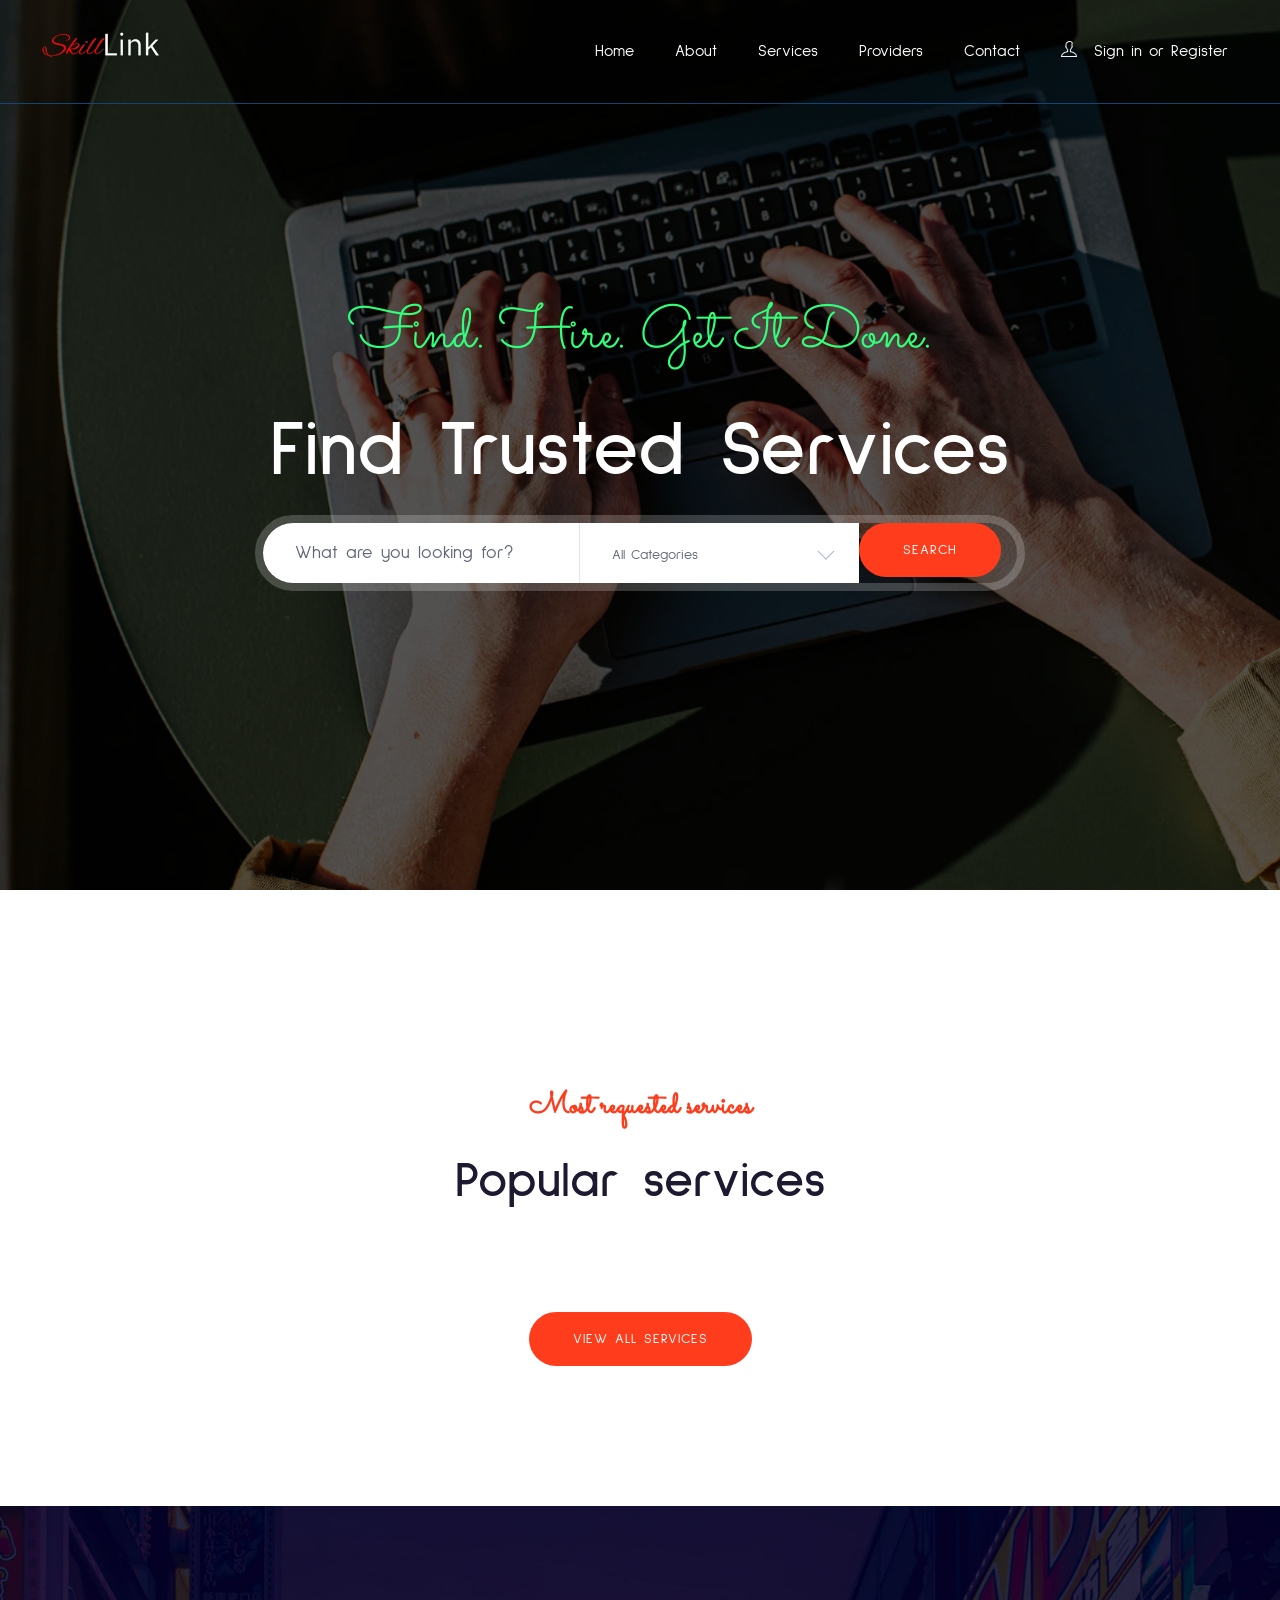
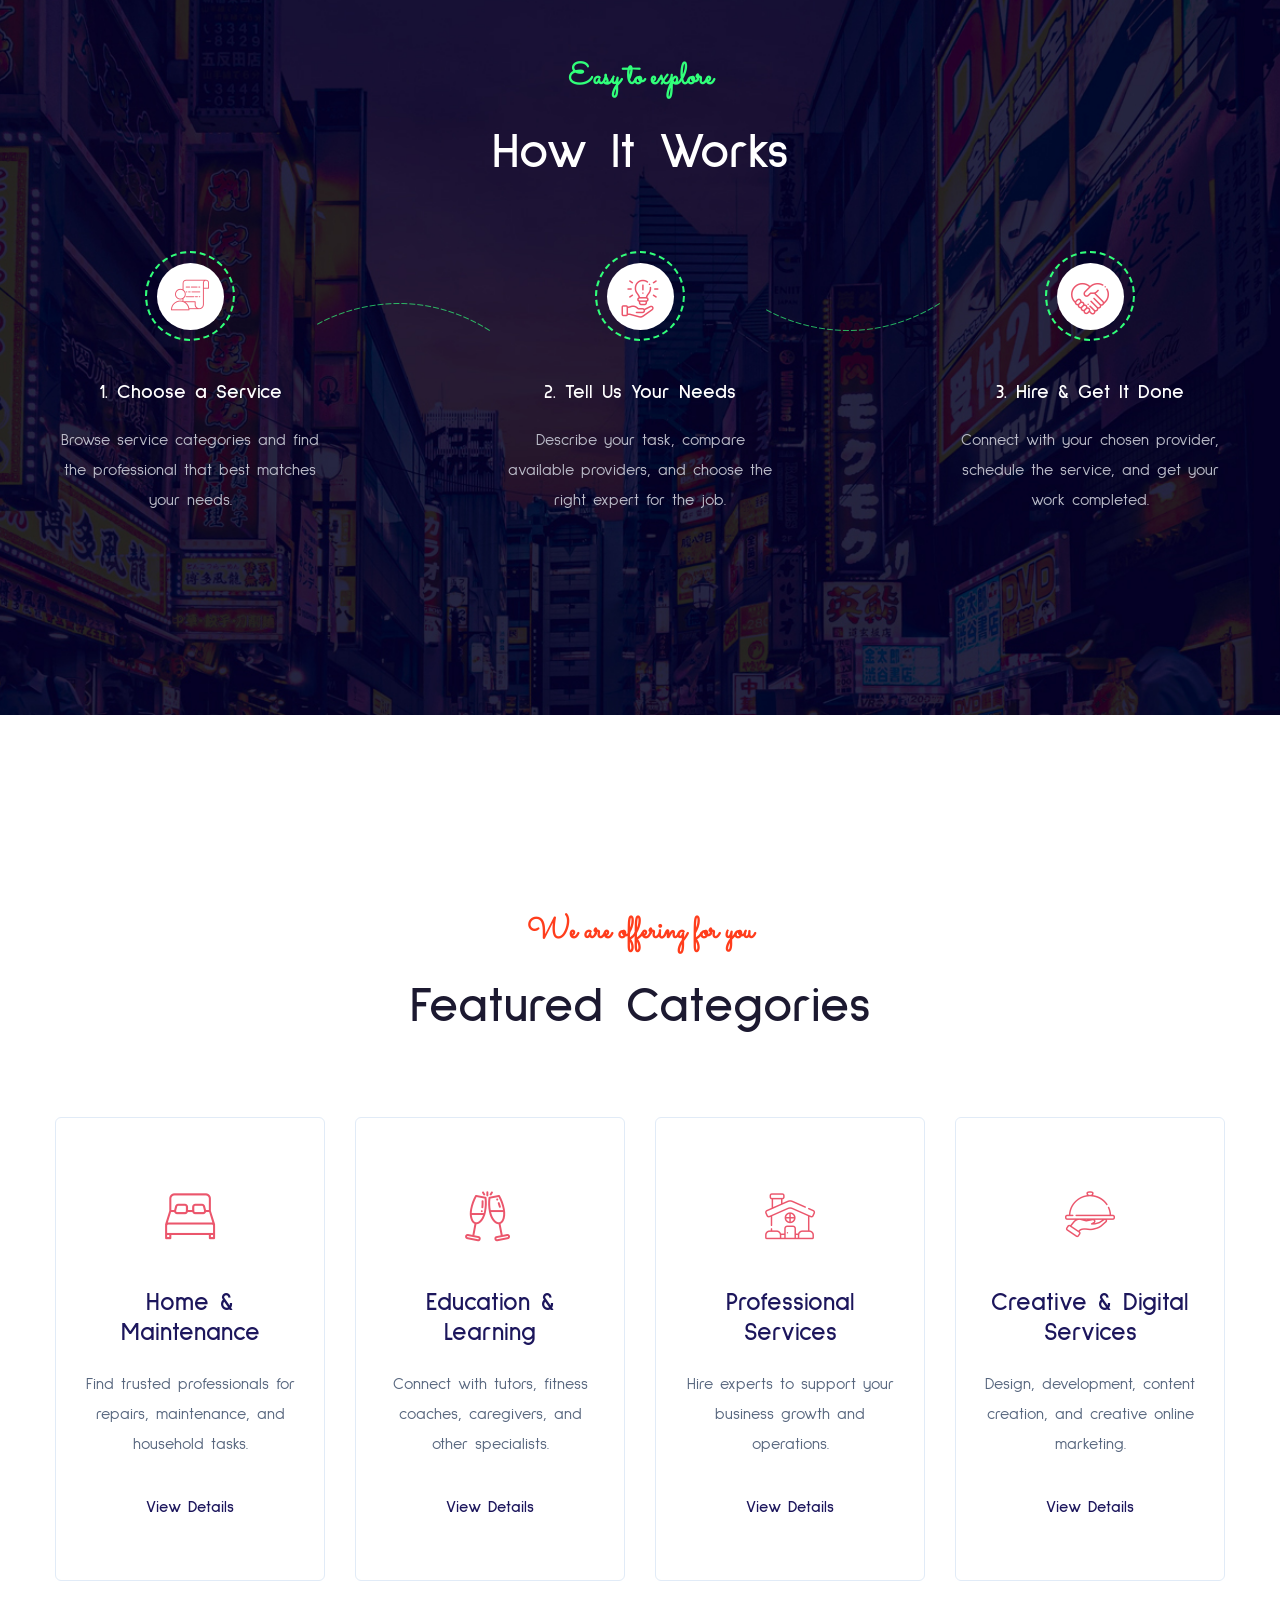
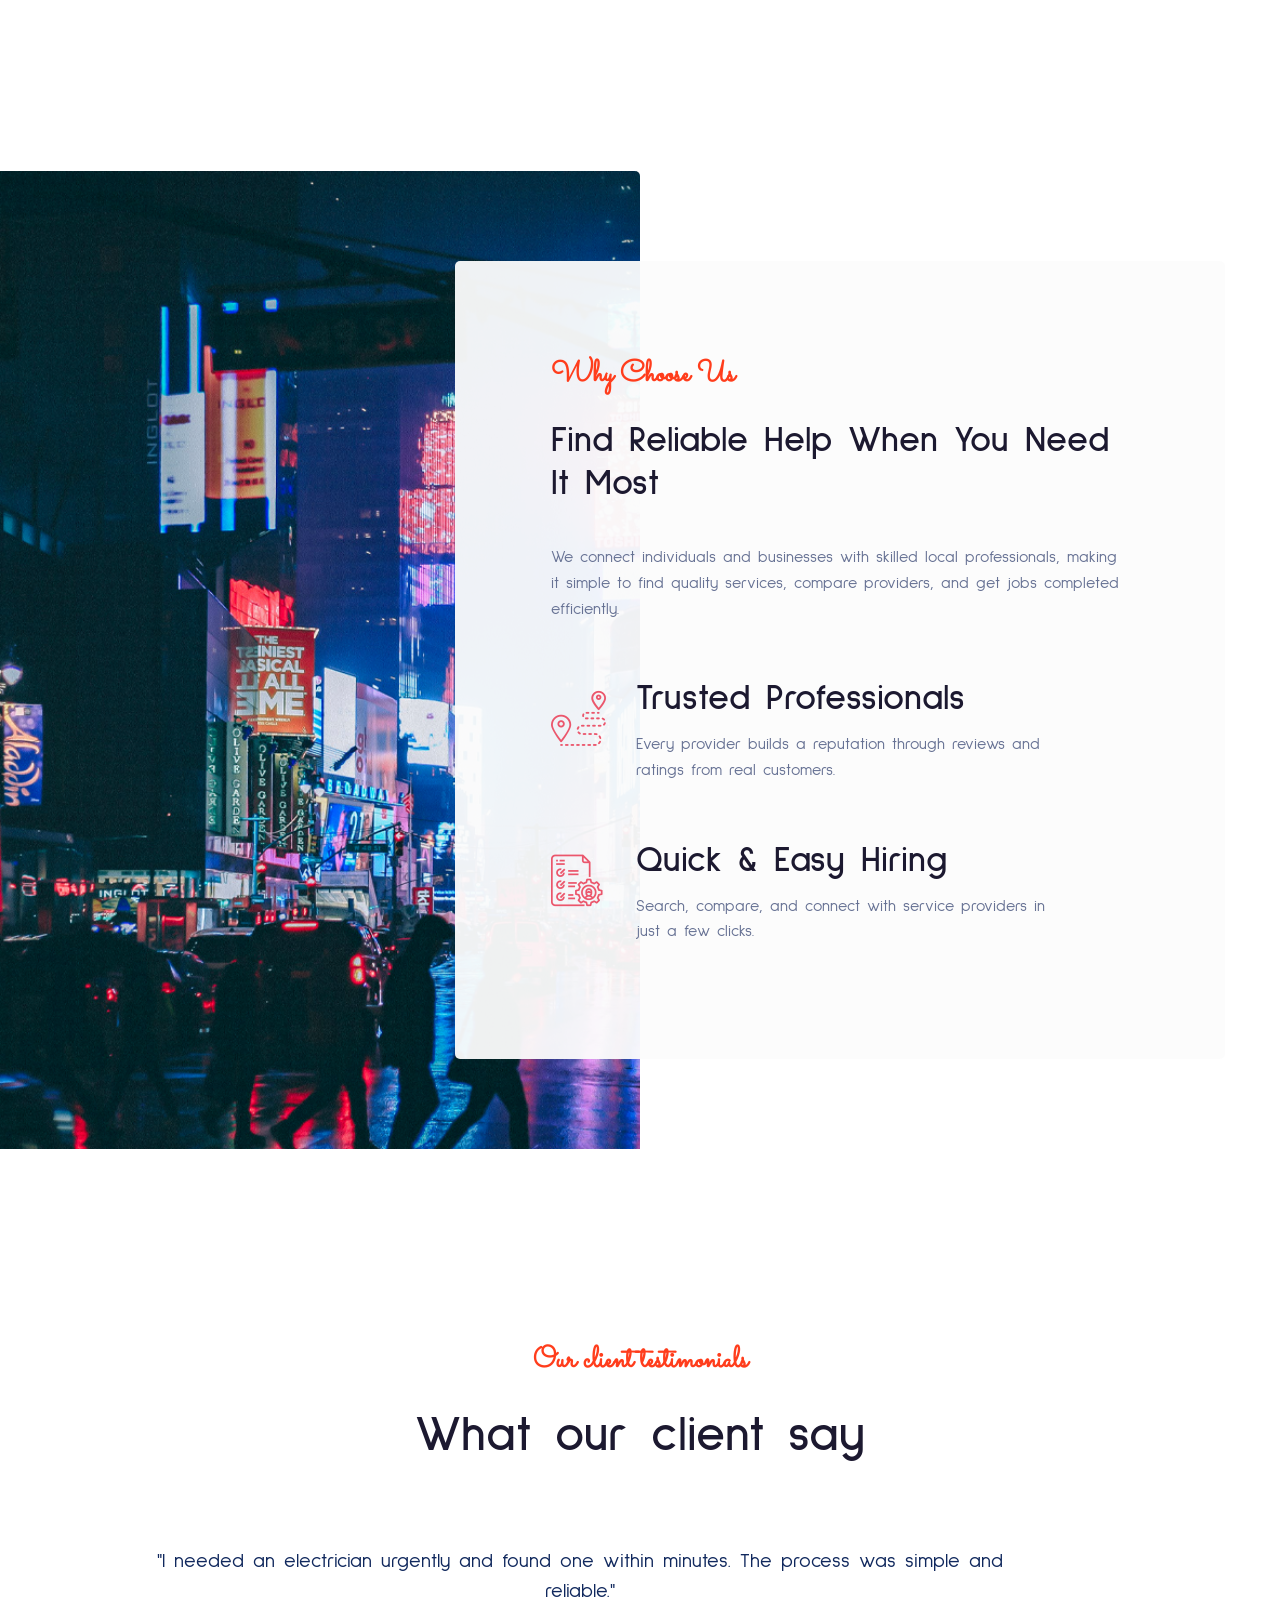
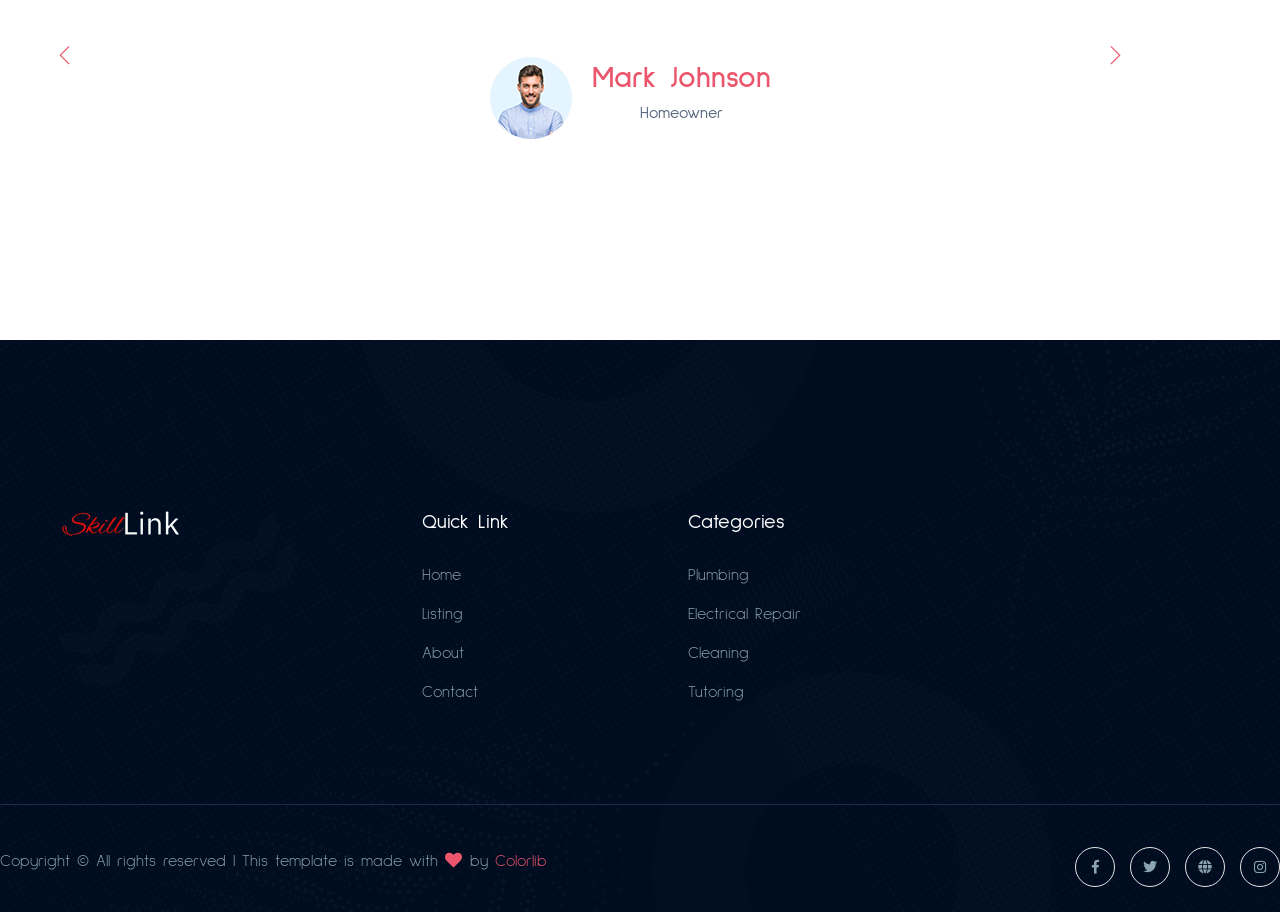
==== frontend/index.html @ f880008b "initial commit of skill link" ====
<!doctype html>
<html class="no-js" lang="zxx">

<head>
    <meta charset="utf-8">
    <meta http-equiv="x-ua-compatible" content="ie=edge">
    <title>Skill Link </title>
    <meta name="description" content="">
    <meta name="viewport" content="width=device-width, initial-scale=1">
    <link rel="manifest" href="site.webmanifest">
    <link rel="shortcut icon" type="image/x-icon" href="assets/img/favicon.ico">

    <!-- CSS here -->
    <link rel="stylesheet" href="assets/css/bootstrap.min.css">
    <link rel="stylesheet" href="assets/css/owl.carousel.min.css">
    <link rel="stylesheet" href="assets/css/slicknav.css">
    <link rel="stylesheet" href="assets/css/flaticon.css">
    <link rel="stylesheet" href="assets/css/animate.min.css">
    <link rel="stylesheet" href="assets/css/magnific-popup.css">
    <link rel="stylesheet" href="assets/css/fontawesome-all.min.css">
    <link rel="stylesheet" href="assets/css/themify-icons.css">
    <link rel="stylesheet" href="assets/css/slick.css">
    <link rel="stylesheet" href="assets/css/nice-select.css">
    <link rel="stylesheet" href="assets/css/style.css">
</head>

<body>
    <!-- Preloader Start -->
    <div id="preloader-active">
        <div class="preloader d-flex align-items-center justify-content-center">
            <div class="preloader-inner position-relative">
                <div class="preloader-circle"></div>
                <div class="preloader-img pere-text">
                    <img src="assets/img/logo/loder.jpg" alt="">
                </div>
            </div>
        </div>
    </div>
    <!-- Preloader Start -->
    <div id="header"></div>
    <main>

        <!-- Hero Area Start-->
        <div class="slider-area hero-overly">
            <div class="single-slider hero-overly  slider-height d-flex align-items-center">
                <div class="container">
                    <div class="row justify-content-center">
                        <div class="col-xl-8 col-lg-9">
                            <!-- Hero Caption -->
                            <div class="hero__caption">
                                <span>Find. Hire. Get It Done.</span>
                                <h1>Find Trusted Services</h1>
                            </div>
                            <!--Hero form -->
                            <form action="listing.html" method="get" class="search-box" id="homepage-search-form">
                                <div class="input-form">
                                    <input type="text" name="query" placeholder="What are you looking for?">
                                </div>
                                <div class="select-form">
                                    <div class="select-itms">
                                        <select name="type" id="homepage-category">
                                            <option value="all">All Categories</option>
                                            <option value="home">Home & Maintenance</option>
                                            <option value="education">Education & Learning</option>
                                            <option value="professional">Professional Services</option>
                                            <option value="creative">Creative & Digital Services</option>
                                        </select>
                                    </div>
                                </div>
                                <div class="search-form">
                                    <button type="submit" class="btn">Search</button>
                                </div>
                            </form>
                        </div>
                    </div>
                </div>

            </div>
        </div>
        <!--Hero Area End-->
        <!-- Popular Locations Start -->
        <div class="popular-location section-padding30">
            <div class="container">
                <div class="row">
                    <div class="col-lg-12">
                        <!-- Section Tittle -->
                        <div class="section-tittle text-center mb-80">
                            <span>Most requested services</span>
                            <h2>Popular services</h2>
                        </div>
                    </div>
                </div>
                <div class="row" id="popular-services-container">
                    <!-- Top services will be dynamically inserted here -->
                </div>
                <!-- More Btn -->
                <div class="row justify-content-center">
                    <div class="room-btn pt-20">
                        <a href="catagori.html?type=None" class="btn view-btn1">View All Services</a>
                    </div>
                </div>
            </div>
        </div>
        <!-- Popular Locations End -->
        <!-- Services Area Start -->
        <div class="services-area pt-150 pb-150 section-bg" data-background="assets/img/gallery/section_bg02.jpg">
            <div class="container">
                <div class="row">
                    <div class="col-lg-12">
                        <!-- Section Tittle -->
                        <div class="section-tittle section-tittle2 text-center mb-80">
                            <span>Easy to explore</span>
                            <h2>How It Works</h2>
                        </div>
                    </div>
                </div>
                <div class="row justify-content-between">
                    <div class="col-lg-3 col-md-6">
                        <div class="single-services text-center mb-50">
                            <div class="services-icon">
                                <span class="flaticon-list"></span>
                            </div>
                            <div class="services-cap">
                                <h5><a href="#">1. Choose a Service</a></h5>
                                <p>Browse service categories and find the professional that best matches your needs.</p>
                            </div>
                            <!-- Shpape -->
                            <img class="shape1 d-none d-lg-block" src="assets/img/icon/serices1.png" alt="">
                        </div>
                    </div>
                    <div class="col-lg-3 col-md-6">
                        <div class="single-services text-center mb-50">
                            <div class="services-icon">
                                <span class="flaticon-problem"></span>
                            </div>
                            <div class="services-cap">
                                <h5><a href="#">2. Tell Us Your Needs</a></h5>
                                <p>Describe your task, compare available providers, and choose the right expert for the
                                    job.</p>
                            </div>
                            <img class="shape2 d-none d-lg-block" src="assets/img/icon/serices2.png" alt="">
                        </div>
                    </div>
                    <div class="col-lg-3 col-md-6">
                        <div class="single-services text-center mb-50">
                            <div class="services-icon">
                                <span class="flaticon-respect"></span>
                            </div>
                            <div class="services-cap">
                                <h5><a href="#">3. Hire & Get It Done</a></h5>
                                <p>Connect with your chosen provider, schedule the service, and get your work completed.
                                </p>
                            </div>
                        </div>
                    </div>
                </div>
            </div>
        </div>
        <!-- Services Area End -->
        <!-- Categories Area Start -->
        <div class="categories-area section-padding30">
            <div class="container">
                <div class="row">
                    <div class="col-lg-12">
                        <!-- Section Tittle -->
                        <div class="section-tittle text-center mb-80">
                            <span>We are offering for you</span>
                            <h2>Featured Categories</h2>
                        </div>
                    </div>
                </div>
                <div class="row">
                    <div class="col-lg-3 col-md-6 col-sm-6">
                        <div class="single-cat text-center mb-50">
                            <div class="cat-icon">
                                <span class="flaticon-bed"></span>
                            </div>
                            <div class="cat-cap">
                                <h5><a href="catagori.html?type=home">Home & Maintenance</a></h5>
                                <p>Find trusted professionals for repairs, maintenance, and household tasks.</p>
                                <a href="catagori.html?type=home">View Details</a>
                            </div>
                        </div>
                    </div>
                    <div class="col-lg-3 col-md-6 col-sm-6">
                        <div class="single-cat text-center mb-50">
                            <div class="cat-icon">
                                <span class="flaticon-drink"></span>
                            </div>
                            <div class="cat-cap">
                                <h5><a href="catagori.html?type=education">Education & Learning</a></h5>
                                <p>Connect with tutors, fitness coaches, caregivers, and other specialists.</p>
                                <a href="catagori.html?type=education">View Details</a>
                            </div>
                        </div>
                    </div>
                    <div class="col-lg-3 col-md-6 col-sm-6">
                        <div class="single-cat text-center mb-50">
                            <div class="cat-icon">
                                <span class="flaticon-home"></span>
                            </div>
                            <div class="cat-cap">
                                <h5><a href="catagori.html?type=professional">Professional Services</a></h5>
                                <p>Hire experts to support your business growth and operations.</p>
                                <a href="catagori.html?type=professional">View Details</a>
                            </div>
                        </div>
                    </div>
                    <div class="col-lg-3 col-md-6 col-sm-6">
                        <div class="single-cat text-center mb-50">
                            <div class="cat-icon">
                                <span class="flaticon-food"></span>
                            </div>
                            <div class="cat-cap">
                                <h5><a href="catagori.html?type=creative">Creative & Digital Services</a></h5>
                                <p>Design, development, content creation, and creative online marketing. </p>
                                <a href="catagori.html?type=creative">View Details</a>
                            </div>
                        </div>
                    </div>
                </div>
            </div>
        </div>
        <!-- Categories Area End -->
        <!-- peoples-visit Start -->
        <div class="peoples-visit dining-padding-top">
            <!-- Single Left img -->
            <div class="single-visit left-img">
                <div class="container">
                    <div class="row justify-content-end">
                        <div class="col-lg-8">
                            <div class="visit-caption">
                                <span>Why Choose Us</span>
                                <h3>Find Reliable Help
                                    When You Need It Most</h3>
                                <p>We connect individuals and businesses with skilled local professionals, making it
                                    simple to find quality services, compare providers, and get jobs completed
                                    efficiently.</p>
                                <!--Single Visit categories -->
                                <div class="visit-categories mb-40">
                                    <div class="visit-location">
                                        <span class="flaticon-travel"></span>
                                    </div>
                                    <div class="visit-cap">
                                        <h4>Trusted Professionals</h4>
                                        <p>Every provider builds a reputation through reviews and ratings from real
                                            customers.
                                        </p>
                                    </div>
                                </div>
                                <!--Single Visit categories -->
                                <div class="visit-categories">
                                    <div class="visit-location">
                                        <span class="flaticon-work"></span>
                                    </div>
                                    <div class="visit-cap">
                                        <h4>Quick & Easy Hiring</h4>
                                        <p>Search, compare, and connect with service providers in just a few clicks.
                                        </p>
                                    </div>
                                </div>
                            </div>
                        </div>
                    </div>
                </div>
            </div>
        </div>
        <!-- peoples-visit End -->
        <!-- Testimonial Start -->
        <div class="testimonial-area testimonial-padding">
            <div class="container">
                <div class="row">
                    <div class="col-lg-12">
                        <!-- Section Tittle -->
                        <div class="section-tittle text-center mb-80">
                            <span>Our client testimonials</span>
                            <h2>What our client say</h2>
                        </div>
                    </div>
                </div>
                <div class="row align-items-center">
                    <div class="col-lg-11 col-md-11">
                        <div class="h1-testimonial-active">
                            <!-- Single Testimonial -->
                            <div class="single-testimonial text-center">
                                <!-- Testimonial Content -->
                                <div class="testimonial-caption ">
                                    <div class="testimonial-top-cap">
                                        <p>"I needed an electrician urgently and found one within minutes. The process
                                            was simple and reliable." </p>
                                    </div>
                                    <!-- founder -->
                                    <div
                                        class="testimonial-founder d-flex align-items-center justify-content-center mb-30">
                                        <div class="founder-img">
                                            <img src="assets/img/testmonial/Homepage_testi.png" alt="">
                                        </div>
                                        <div class="founder-text">
                                            <span>Mark Johnson</span>
                                            <p>Homeowner</p>
                                        </div>
                                    </div>
                                </div>
                            </div>
                            <!-- Single Testimonial -->
                            <div class="single-testimonial text-center">
                                <!-- Testimonial Content -->
                                <div class="testimonial-caption ">
                                    <div class="testimonial-top-cap">
                                        <p>This platform helped me get more clients and grow my business. </p>
                                    </div>
                                    <!-- founder -->
                                    <div
                                        class="testimonial-founder d-flex align-items-center justify-content-center mb-30">
                                        <div class="founder-img">
                                            <img src="assets/img/testmonial/Homepage_testi.png" alt="">
                                        </div>
                                        <div class="founder-text">
                                            <span>Michael Brown</span>
                                            <p>Small Business Owner</p>
                                        </div>
                                    </div>
                                </div>
                            </div>
                        </div>
                    </div>
                </div>
            </div>
        </div>
        <!-- Testimonial End -->

    </main>
    <div id="footer"></div>
    <!-- Scroll Up -->
    <div id="back-top">
        <a title="Go to Top" href="#"> <i class="fas fa-level-up-alt"></i></a>
    </div>


    <!-- JS here -->
    <!-- All JS Custom Plugins Link Here here -->
    <script src="./assets/js/vendor/modernizr-3.5.0.min.js"></script>
    <!-- Jquery, Popper, Bootstrap -->
    <script src="./assets/js/vendor/jquery-1.12.4.min.js"></script>
    <script src="./assets/js/popper.min.js"></script>
    <script src="./assets/js/bootstrap.min.js"></script>
    <!-- Jquery Mobile Menu -->
    <script src="./assets/js/jquery.slicknav.min.js"></script>

    <!-- Jquery Slick , Owl-Carousel Plugins -->
    <script src="./assets/js/owl.carousel.min.js"></script>
    <script src="./assets/js/slick.min.js"></script>
    <!-- One Page, Animated-HeadLin -->
    <script src="./assets/js/wow.min.js"></script>
    <script src="./assets/js/animated.headline.js"></script>
    <script src="./assets/js/jquery.magnific-popup.js"></script>

    <!-- Nice-select, sticky -->
    <script src="./assets/js/jquery.nice-select.min.js"></script>
    <script src="./assets/js/jquery.sticky.js"></script>

    <!-- contact js -->
    <script src="./assets/js/contact.js"></script>
    <script src="./assets/js/jquery.form.js"></script>
    <script src="./assets/js/jquery.validate.min.js"></script>
    <script src="./assets/js/mail-script.js"></script>
    <script src="./assets/js/jquery.ajaxchimp.min.js"></script>

    <!-- Jquery Plugins, main Jquery -->
    <script src="./assets/js/plugins.js"></script>
    <script src="./assets/js/main.js"></script>
    <script src="./Doc/js/config.js"></script>
    <script src="./Doc/js/index.js"></script>
    <script>
        function bootstrapHeader() {
            fetch('header.html')
                .then(response => response.text())
                .then(data => {
                    document.getElementById('header').innerHTML = data;
                    const authPromise = window.checkAuthStatus ? window.checkAuthStatus() : Promise.resolve();
                    return authPromise.then(() => {
                        setTimeout(function () {
                            if (window.jQuery && window.jQuery.fn && window.jQuery.fn.slicknav) {
                                window.jQuery('ul#navigation').slicknav({
                                    prependTo: '.mobile_menu',
                                    closedSymbol: '+',
                                    openedSymbol: '-'
                                });
                            }
                        }, 50);
                    });
                });
        }
        bootstrapHeader();
    </script>
    <script>
        fetch('footer.html')
            .then(response => response.text())
            .then(data => {
                document.getElementById('footer').innerHTML = data;
            });
    </script>

</body>

</html>
---- frontend/assets/css/flaticon.css ----
/*
  	Flaticon icon font: Flaticon
  	Creation date: 24/03/2020 06:28
  	*/

@font-face {
  font-family: "Flaticon";
  src: url("../fonts/Flaticon.eot");
  src: url("../fonts/Flaticon.eot?#iefix") format("embedded-opentype"),
       url("../fonts/Flaticon.woff2") format("woff2"),
       url("../fonts/Flaticon.woff") format("woff"),
       url("../fonts/Flaticon.ttf") format("truetype"),
       url("../fonts/Flaticon.svg#Flaticon") format("svg");
  font-weight: normal;
  font-style: normal;
}

@media screen and (-webkit-min-device-pixel-ratio:0) {
  @font-face {
    font-family: "Flaticon";
    src: url("../fonts/Flaticon.svg#Flaticon") format("svg");
  }
}

[class^="flaticon-"]:before, [class*=" flaticon-"]:before,
[class^="flaticon-"]:after, [class*=" flaticon-"]:after {   
  font-family: Flaticon;
font-style: normal;

}

.flaticon-problem:before { content: "\f100"; }
.flaticon-list:before { content: "\f101"; }
.flaticon-travel:before { content: "\f102"; }
.flaticon-respect:before { content: "\f103"; }
.flaticon-work:before { content: "\f104"; }
.flaticon-bed:before { content: "\f105"; }
.flaticon-drink:before { content: "\f106"; }
.flaticon-home:before { content: "\f107"; }
.flaticon-food:before { content: "\f108"; }
---- frontend/assets/css/themify-icons.css ----
@font-face {
	font-family: 'themify';
	src:url('../fonts/themify.eot?-fvbane');


	src:url('../fonts/themify.eot?#iefix-fvbane') format('embedded-opentype'),
		url('../fonts/themify.woff?-fvbane') format('woff'),
		url('../fonts/themify.ttf?-fvbane') format('truetype'),
		url('../fonts/themify.svg?-fvbane#themify') format('svg');
	font-weight: normal;
	font-style: normal;
}

[class^="ti-"], [class*=" ti-"] {
	font-family: 'themify';
	speak: none;
	font-style: normal;
	font-weight: normal;
	font-variant: normal;
	text-transform: none;
	line-height: 1;

	/* Better Font Rendering =========== */
	-webkit-font-smoothing: antialiased;
	-moz-osx-font-smoothing: grayscale;
}

.ti-wand:before {
	content: "\e600";
}
.ti-volume:before {
	content: "\e601";
}
.ti-user:before {
	content: "\e602";
}
.ti-unlock:before {
	content: "\e603";
}
.ti-unlink:before {
	content: "\e604";
}
.ti-trash:before {
	content: "\e605";
}
.ti-thought:before {
	content: "\e606";
}
.ti-target:before {
	content: "\e607";
}
.ti-tag:before {
	content: "\e608";
}
.ti-tablet:before {
	content: "\e609";
}
.ti-star:before {
	content: "\e60a";
}
.ti-spray:before {
	content: "\e60b";
}
.ti-signal:before {
	content: "\e60c";
}
.ti-shopping-cart:before {
	content: "\e60d";
}
.ti-shopping-cart-full:before {
	content: "\e60e";
}
.ti-settings:before {
	content: "\e60f";
}
.ti-search:before {
	content: "\e610";
}
.ti-zoom-in:before {
	content: "\e611";
}
.ti-zoom-out:before {
	content: "\e612";
}
.ti-cut:before {
	content: "\e613";
}
.ti-ruler:before {
	content: "\e614";
}
.ti-ruler-pencil:before {
	content: "\e615";
}
.ti-ruler-alt:before {
	content: "\e616";
}
.ti-bookmark:before {
	content: "\e617";
}
.ti-bookmark-alt:before {
	content: "\e618";
}
.ti-reload:before {
	content: "\e619";
}
.ti-plus:before {
	content: "\e61a";
}
.ti-pin:before {
	content: "\e61b";
}
.ti-pencil:before {
	content: "\e61c";
}
.ti-pencil-alt:before {
	content: "\e61d";
}
.ti-paint-roller:before {
	content: "\e61e";
}
.ti-paint-bucket:before {
	content: "\e61f";
}
.ti-na:before {
	content: "\e620";
}
.ti-mobile:before {
	content: "\e621";
}
.ti-minus:before {
	content: "\e622";
}
.ti-medall:before {
	content: "\e623";
}
.ti-medall-alt:before {
	content: "\e624";
}
.ti-marker:before {
	content: "\e625";
}
.ti-marker-alt:before {
	content: "\e626";
}
.ti-arrow-up:before {
	content: "\e627";
}
.ti-arrow-right:before {
	content: "\e628";
}
.ti-arrow-left:before {
	content: "\e629";
}
.ti-arrow-down:before {
	content: "\e62a";
}
.ti-lock:before {
	content: "\e62b";
}
.ti-location-arrow:before {
	content: "\e62c";
}
.ti-link:before {
	content: "\e62d";
}
.ti-layout:before {
	content: "\e62e";
}
.ti-layers:before {
	content: "\e62f";
}
.ti-layers-alt:before {
	content: "\e630";
}
.ti-key:before {
	content: "\e631";
}
.ti-import:before {
	content: "\e632";
}
.ti-image:before {
	content: "\e633";
}
.ti-heart:before {
	content: "\e634";
}
.ti-heart-broken:before {
	content: "\e635";
}
.ti-hand-stop:before {
	content: "\e636";
}
.ti-hand-open:before {
	content: "\e637";
}
.ti-hand-drag:before {
	content: "\e638";
}
.ti-folder:before {
	content: "\e639";
}
.ti-flag:before {
	content: "\e63a";
}
.ti-flag-alt:before {
	content: "\e63b";
}
.ti-flag-alt-2:before {
	content: "\e63c";
}
.ti-eye:before {
	content: "\e63d";
}
.ti-export:before {
	content: "\e63e";
}
.ti-exchange-vertical:before {
	content: "\e63f";
}
.ti-desktop:before {
	content: "\e640";
}
.ti-cup:before {
	content: "\e641";
}
.ti-crown:before {
	content: "\e642";
}
.ti-comments:before {
	content: "\e643";
}
.ti-comment:before {
	content: "\e644";
}
.ti-comment-alt:before {
	content: "\e645";
}
.ti-close:before {
	content: "\e646";
}
.ti-clip:before {
	content: "\e647";
}
.ti-angle-up:before {
	content: "\e648";
}
.ti-angle-right:before {
	content: "\e649";
}
.ti-angle-left:before {
	content: "\e64a";
}
.ti-angle-down:before {
	content: "\e64b";
}
.ti-check:before {
	content: "\e64c";
}
.ti-check-box:before {
	content: "\e64d";
}
.ti-camera:before {
	content: "\e64e";
}
.ti-announcement:before {
	content: "\e64f";
}
.ti-brush:before {
	content: "\e650";
}
.ti-briefcase:before {
	content: "\e651";
}
.ti-bolt:before {
	content: "\e652";
}
.ti-bolt-alt:before {
	content: "\e653";
}
.ti-blackboard:before {
	content: "\e654";
}
.ti-bag:before {
	content: "\e655";
}
.ti-move:before {
	content: "\e656";
}
.ti-arrows-vertical:before {
	content: "\e657";
}
.ti-arrows-horizontal:before {
	content: "\e658";
}
.ti-fullscreen:before {
	content: "\e659";
}
.ti-arrow-top-right:before {
	content: "\e65a";
}
.ti-arrow-top-left:before {
	content: "\e65b";
}
.ti-arrow-circle-up:before {
	content: "\e65c";
}
.ti-arrow-circle-right:before {
	content: "\e65d";
}
.ti-arrow-circle-left:before {
	content: "\e65e";
}
.ti-arrow-circle-down:before {
	content: "\e65f";
}
.ti-angle-double-up:before {
	content: "\e660";
}
.ti-angle-double-right:before {
	content: "\e661";
}
.ti-angle-double-left:before {
	content: "\e662";
}
.ti-angle-double-down:before {
	content: "\e663";
}
.ti-zip:before {
	content: "\e664";
}
.ti-world:before {
	content: "\e665";
}
.ti-wheelchair:before {
	content: "\e666";
}
.ti-view-list:before {
	content: "\e667";
}
.ti-view-list-alt:before {
	content: "\e668";
}
.ti-view-grid:before {
	content: "\e669";
}
.ti-uppercase:before {
	content: "\e66a";
}
.ti-upload:before {
	content: "\e66b";
}
.ti-underline:before {
	content: "\e66c";
}
.ti-truck:before {
	content: "\e66d";
}
.ti-timer:before {
	content: "\e66e";
}
.ti-ticket:before {
	content: "\e66f";
}
.ti-thumb-up:before {
	content: "\e670";
}
.ti-thumb-down:before {
	content: "\e671";
}
.ti-text:before {
	content: "\e672";
}
.ti-stats-up:before {
	content: "\e673";
}
.ti-stats-down:before {
	content: "\e674";
}
.ti-split-v:before {
	content: "\e675";
}
.ti-split-h:before {
	content: "\e676";
}
.ti-smallcap:before {
	content: "\e677";
}
.ti-shine:before {
	content: "\e678";
}
.ti-shift-right:before {
	content: "\e679";
}
.ti-shift-left:before {
	content: "\e67a";
}
.ti-shield:before {
	content: "\e67b";
}
.ti-notepad:before {
	content: "\e67c";
}
.ti-server:before {
	content: "\e67d";
}
.ti-quote-right:before {
	content: "\e67e";
}
.ti-quote-left:before {
	content: "\e67f";
}
.ti-pulse:before {
	content: "\e680";
}
.ti-printer:before {
	content: "\e681";
}
.ti-power-off:before {
	content: "\e682";
}
.ti-plug:before {
	content: "\e683";
}
.ti-pie-chart:before {
	content: "\e684";
}
.ti-paragraph:before {
	content: "\e685";
}
.ti-panel:before {
	content: "\e686";
}
.ti-package:before {
	content: "\e687";
}
.ti-music:before {
	content: "\e688";
}
.ti-music-alt:before {
	content: "\e689";
}
.ti-mouse:before {
	content: "\e68a";
}
.ti-mouse-alt:before {
	content: "\e68b";
}
.ti-money:before {
	content: "\e68c";
}
.ti-microphone:before {
	content: "\e68d";
}
.ti-menu:before {
	content: "\e68e";
}
.ti-menu-alt:before {
	content: "\e68f";
}
.ti-map:before {
	content: "\e690";
}
.ti-map-alt:before {
	content: "\e691";
}
.ti-loop:before {
	content: "\e692";
}
.ti-location-pin:before {
	content: "\e693";
}
.ti-list:before {
	content: "\e694";
}
.ti-light-bulb:before {
	content: "\e695";
}
.ti-Italic:before {
	content: "\e696";
}
.ti-info:before {
	content: "\e697";
}
.ti-infinite:before {
	content: "\e698";
}
.ti-id-badge:before {
	content: "\e699";
}
.ti-hummer:before {
	content: "\e69a";
}
.ti-home:before {
	content: "\e69b";
}
.ti-help:before {
	content: "\e69c";
}
.ti-headphone:before {
	content: "\e69d";
}
.ti-harddrives:before {
	content: "\e69e";
}
.ti-harddrive:before {
	content: "\e69f";
}
.ti-gift:before {
	content: "\e6a0";
}
.ti-game:before {
	content: "\e6a1";
}
.ti-filter:before {
	content: "\e6a2";
}
.ti-files:before {
	content: "\e6a3";
}
.ti-file:before {
	content: "\e6a4";
}
.ti-eraser:before {
	content: "\e6a5";
}
.ti-envelope:before {
	content: "\e6a6";
}
.ti-download:before {
	content: "\e6a7";
}
.ti-direction:before {
	content: "\e6a8";
}
.ti-direction-alt:before {
	content: "\e6a9";
}
.ti-dashboard:before {
	content: "\e6aa";
}
.ti-control-stop:before {
	content: "\e6ab";
}
.ti-control-shuffle:before {
	content: "\e6ac";
}
.ti-control-play:before {
	content: "\e6ad";
}
.ti-control-pause:before {
	content: "\e6ae";
}
.ti-control-forward:before {
	content: "\e6af";
}
.ti-control-backward:before {
	content: "\e6b0";
}
.ti-cloud:before {
	content: "\e6b1";
}
.ti-cloud-up:before {
	content: "\e6b2";
}
.ti-cloud-down:before {
	content: "\e6b3";
}
.ti-clipboard:before {
	content: "\e6b4";
}
.ti-car:before {
	content: "\e6b5";
}
.ti-calendar:before {
	content: "\e6b6";
}
.ti-book:before {
	content: "\e6b7";
}
.ti-bell:before {
	content: "\e6b8";
}
.ti-basketball:before {
	content: "\e6b9";
}
.ti-bar-chart:before {
	content: "\e6ba";
}
.ti-bar-chart-alt:before {
	content: "\e6bb";
}
.ti-back-right:before {
	content: "\e6bc";
}
.ti-back-left:before {
	content: "\e6bd";
}
.ti-arrows-corner:before {
	content: "\e6be";
}
.ti-archive:before {
	content: "\e6bf";
}
.ti-anchor:before {
	content: "\e6c0";
}
.ti-align-right:before {
	content: "\e6c1";
}
.ti-align-left:before {
	content: "\e6c2";
}
.ti-align-justify:before {
	content: "\e6c3";
}
.ti-align-center:before {
	content: "\e6c4";
}
.ti-alert:before {
	content: "\e6c5";
}
.ti-alarm-clock:before {
	content: "\e6c6";
}
.ti-agenda:before {
	content: "\e6c7";
}
.ti-write:before {
	content: "\e6c8";
}
.ti-window:before {
	content: "\e6c9";
}
.ti-widgetized:before {
	content: "\e6ca";
}
.ti-widget:before {
	content: "\e6cb";
}
.ti-widget-alt:before {
	content: "\e6cc";
}
.ti-wallet:before {
	content: "\e6cd";
}
.ti-video-clapper:before {
	content: "\e6ce";
}
.ti-video-camera:before {
	content: "\e6cf";
}
.ti-vector:before {
	content: "\e6d0";
}
.ti-themify-logo:before {
	content: "\e6d1";
}
.ti-themify-favicon:before {
	content: "\e6d2";
}
.ti-themify-favicon-alt:before {
	content: "\e6d3";
}
.ti-support:before {
	content: "\e6d4";
}
.ti-stamp:before {
	content: "\e6d5";
}
.ti-split-v-alt:before {
	content: "\e6d6";
}
.ti-slice:before {
	content: "\e6d7";
}
.ti-shortcode:before {
	content: "\e6d8";
}
.ti-shift-right-alt:before {
	content: "\e6d9";
}
.ti-shift-left-alt:before {
	content: "\e6da";
}
.ti-ruler-alt-2:before {
	content: "\e6db";
}
.ti-receipt:before {
	content: "\e6dc";
}
.ti-pin2:before {
	content: "\e6dd";
}
.ti-pin-alt:before {
	content: "\e6de";
}
.ti-pencil-alt2:before {
	content: "\e6df";
}
.ti-palette:before {
	content: "\e6e0";
}
.ti-more:before {
	content: "\e6e1";
}
.ti-more-alt:before {
	content: "\e6e2";
}
.ti-microphone-alt:before {
	content: "\e6e3";
}
.ti-magnet:before {
	content: "\e6e4";
}
.ti-line-double:before {
	content: "\e6e5";
}
.ti-line-dotted:before {
	content: "\e6e6";
}
.ti-line-dashed:before {
	content: "\e6e7";
}
.ti-layout-width-full:before {
	content: "\e6e8";
}
.ti-layout-width-default:before {
	content: "\e6e9";
}
.ti-layout-width-default-alt:before {
	content: "\e6ea";
}
.ti-layout-tab:before {
	content: "\e6eb";
}
.ti-layout-tab-window:before {
	content: "\e6ec";
}
.ti-layout-tab-v:before {
	content: "\e6ed";
}
.ti-layout-tab-min:before {
	content: "\e6ee";
}
.ti-layout-slider:before {
	content: "\e6ef";
}
.ti-layout-slider-alt:before {
	content: "\e6f0";
}
.ti-layout-sidebar-right:before {
	content: "\e6f1";
}
.ti-layout-sidebar-none:before {
	content: "\e6f2";
}
.ti-layout-sidebar-left:before {
	content: "\e6f3";
}
.ti-layout-placeholder:before {
	content: "\e6f4";
}
.ti-layout-menu:before {
	content: "\e6f5";
}
.ti-layout-menu-v:before {
	content: "\e6f6";
}
.ti-layout-menu-separated:before {
	content: "\e6f7";
}
.ti-layout-menu-full:before {
	content: "\e6f8";
}
.ti-layout-media-right-alt:before {
	content: "\e6f9";
}
.ti-layout-media-right:before {
	content: "\e6fa";
}
.ti-layout-media-overlay:before {
	content: "\e6fb";
}
.ti-layout-media-overlay-alt:before {
	content: "\e6fc";
}
.ti-layout-media-overlay-alt-2:before {
	content: "\e6fd";
}
.ti-layout-media-left-alt:before {
	content: "\e6fe";
}
.ti-layout-media-left:before {
	content: "\e6ff";
}
.ti-layout-media-center-alt:before {
	content: "\e700";
}
.ti-layout-media-center:before {
	content: "\e701";
}
.ti-layout-list-thumb:before {
	content: "\e702";
}
.ti-layout-list-thumb-alt:before {
	content: "\e703";
}
.ti-layout-list-post:before {
	content: "\e704";
}
.ti-layout-list-large-image:before {
	content: "\e705";
}
.ti-layout-line-solid:before {
	content: "\e706";
}
.ti-layout-grid4:before {
	content: "\e707";
}
.ti-layout-grid3:before {
	content: "\e708";
}
.ti-layout-grid2:before {
	content: "\e709";
}
.ti-layout-grid2-thumb:before {
	content: "\e70a";
}
.ti-layout-cta-right:before {
	content: "\e70b";
}
.ti-layout-cta-left:before {
	content: "\e70c";
}
.ti-layout-cta-center:before {
	content: "\e70d";
}
.ti-layout-cta-btn-right:before {
	content: "\e70e";
}
.ti-layout-cta-btn-left:before {
	content: "\e70f";
}
.ti-layout-column4:before {
	content: "\e710";
}
.ti-layout-column3:before {
	content: "\e711";
}
.ti-layout-column2:before {
	content: "\e712";
}
.ti-layout-accordion-separated:before {
	content: "\e713";
}
.ti-layout-accordion-merged:before {
	content: "\e714";
}
.ti-layout-accordion-list:before {
	content: "\e715";
}
.ti-ink-pen:before {
	content: "\e716";
}
.ti-info-alt:before {
	content: "\e717";
}
.ti-help-alt:before {
	content: "\e718";
}
.ti-headphone-alt:before {
	content: "\e719";
}
.ti-hand-point-up:before {
	content: "\e71a";
}
.ti-hand-point-right:before {
	content: "\e71b";
}
.ti-hand-point-left:before {
	content: "\e71c";
}
.ti-hand-point-down:before {
	content: "\e71d";
}
.ti-gallery:before {
	content: "\e71e";
}
.ti-face-smile:before {
	content: "\e71f";
}
.ti-face-sad:before {
	content: "\e720";
}
.ti-credit-card:before {
	content: "\e721";
}
.ti-control-skip-forward:before {
	content: "\e722";
}
.ti-control-skip-backward:before {
	content: "\e723";
}
.ti-control-record:before {
	content: "\e724";
}
.ti-control-eject:before {
	content: "\e725";
}
.ti-comments-smiley:before {
	content: "\e726";
}
.ti-brush-alt:before {
	content: "\e727";
}
.ti-youtube:before {
	content: "\e728";
}
.ti-vimeo:before {
	content: "\e729";
}
.ti-twitter:before {
	content: "\e72a";
}
.ti-time:before {
	content: "\e72b";
}
.ti-tumblr:before {
	content: "\e72c";
}
.ti-skype:before {
	content: "\e72d";
}
.ti-share:before {
	content: "\e72e";
}
.ti-share-alt:before {
	content: "\e72f";
}
.ti-rocket:before {
	content: "\e730";
}
.ti-pinterest:before {
	content: "\e731";
}
.ti-new-window:before {
	content: "\e732";
}
.ti-microsoft:before {
	content: "\e733";
}
.ti-list-ol:before {
	content: "\e734";
}
.ti-linkedin:before {
	content: "\e735";
}
.ti-layout-sidebar-2:before {
	content: "\e736";
}
.ti-layout-grid4-alt:before {
	content: "\e737";
}
.ti-layout-grid3-alt:before {
	content: "\e738";
}
.ti-layout-grid2-alt:before {
	content: "\e739";
}
.ti-layout-column4-alt:before {
	content: "\e73a";
}
.ti-layout-column3-alt:before {
	content: "\e73b";
}
.ti-layout-column2-alt:before {
	content: "\e73c";
}
.ti-instagram:before {
	content: "\e73d";
}
.ti-google:before {
	content: "\e73e";
}
.ti-github:before {
	content: "\e73f";
}
.ti-flickr:before {
	content: "\e740";
}
.ti-facebook:before {
	content: "\e741";
}
.ti-dropbox:before {
	content: "\e742";
}
.ti-dribbble:before {
	content: "\e743";
}
.ti-apple:before {
	content: "\e744";
}
.ti-android:before {
	content: "\e745";
}
.ti-save:before {
	content: "\e746";
}
.ti-save-alt:before {
	content: "\e747";
}
.ti-yahoo:before {
	content: "\e748";
}
.ti-wordpress:before {
	content: "\e749";
}
.ti-vimeo-alt:before {
	content: "\e74a";
}
.ti-twitter-alt:before {
	content: "\e74b";
}
.ti-tumblr-alt:before {
	content: "\e74c";
}
.ti-trello:before {
	content: "\e74d";
}
.ti-stack-overflow:before {
	content: "\e74e";
}
.ti-soundcloud:before {
	content: "\e74f";
}
.ti-sharethis:before {
	content: "\e750";
}
.ti-sharethis-alt:before {
	content: "\e751";
}
.ti-reddit:before {
	content: "\e752";
}
.ti-pinterest-alt:before {
	content: "\e753";
}
.ti-microsoft-alt:before {
	content: "\e754";
}
.ti-linux:before {
	content: "\e755";
}
.ti-jsfiddle:before {
	content: "\e756";
}
.ti-joomla:before {
	content: "\e757";
}
.ti-html5:before {
	content: "\e758";
}
.ti-flickr-alt:before {
	content: "\e759";
}
.ti-email:before {
	content: "\e75a";
}
.ti-drupal:before {
	content: "\e75b";
}
.ti-dropbox-alt:before {
	content: "\e75c";
}
.ti-css3:before {
	content: "\e75d";
}
.ti-rss:before {
	content: "\e75e";
}
.ti-rss-alt:before {
	content: "\e75f";
}
---- frontend/assets/css/nice-select.css ----
.nice-select {
  -webkit-tap-highlight-color: transparent;
  background-color: #fff;
  border-radius: 5px;
  border: solid 1px #e8e8e8;
  box-sizing: border-box;
  clear: both;
  cursor: pointer;
  display: block;
  float: left;
  font-family: inherit;
  font-size: 14px;
  font-weight: normal;
  height: 42px;
  line-height: 40px;
  outline: none;
  padding-left: 18px;
  padding-right: 30px;
  position: relative;
  text-align: left !important;
  -webkit-transition: all 0.2s ease-in-out;
  transition: all 0.2s ease-in-out;
  -webkit-user-select: none;
     -moz-user-select: none;
      -ms-user-select: none;
          user-select: none;
  white-space: nowrap;
  width: auto; }
  .nice-select:hover {
    border-color: #dbdbdb; }
  .nice-select:active, .nice-select.open, .nice-select:focus {
    border-color: #999; }
  .nice-select:after {
    border-bottom: 2px solid #999;
    border-right: 2px solid #999;
    content: '';
    display: block;
    height: 5px;
    margin-top: -4px;
    pointer-events: none;
    position: absolute;
    right: 12px;
    top: 50%;
    -webkit-transform-origin: 66% 66%;
        -ms-transform-origin: 66% 66%;
            transform-origin: 66% 66%;
    -webkit-transform: rotate(45deg);
        -ms-transform: rotate(45deg);
            transform: rotate(45deg);
    -webkit-transition: all 0.15s ease-in-out;
    transition: all 0.15s ease-in-out;
    width: 5px; }
  .nice-select.open:after {
    -webkit-transform: rotate(-135deg);
        -ms-transform: rotate(-135deg);
            transform: rotate(-135deg); }
  .nice-select.open .list {
    opacity: 1;
    pointer-events: auto;
    -webkit-transform: scale(1) translateY(0);
        -ms-transform: scale(1) translateY(0);
            transform: scale(1) translateY(0); }
  .nice-select.disabled {
    border-color: #ededed;
    color: #999;
    pointer-events: none; }
    .nice-select.disabled:after {
      border-color: #cccccc; }
  .nice-select.wide {
    width: 100%; }
    .nice-select.wide .list {
      left: 0 !important;
      right: 0 !important; }
  .nice-select.right {
    float: right; }
    .nice-select.right .list {
      left: auto;
      right: 0; }
  .nice-select.small {
    font-size: 12px;
    height: 36px;
    line-height: 34px; }
    .nice-select.small:after {
      height: 4px;
      width: 4px; }
    .nice-select.small .option {
      line-height: 34px;
      min-height: 34px; }
  .nice-select .list {
    background-color: #fff;
    border-radius: 5px;
    box-shadow: 0 0 0 1px rgba(68, 68, 68, 0.11);
    box-sizing: border-box;
    margin-top: 4px;
    opacity: 0;
    overflow: hidden;
    padding: 0;
    pointer-events: none;
    position: absolute;
    top: 100%;
    left: 0;
    -webkit-transform-origin: 50% 0;
        -ms-transform-origin: 50% 0;
            transform-origin: 50% 0;
    -webkit-transform: scale(0.75) translateY(-21px);
        -ms-transform: scale(0.75) translateY(-21px);
            transform: scale(0.75) translateY(-21px);
    -webkit-transition: all 0.2s cubic-bezier(0.5, 0, 0, 1.25), opacity 0.15s ease-out;
    transition: all 0.2s cubic-bezier(0.5, 0, 0, 1.25), opacity 0.15s ease-out;
    z-index: 9; }
    .nice-select .list:hover .option:not(:hover) {
      background-color: transparent !important; }
  .nice-select .option {
    cursor: pointer;
    font-weight: 400;
    line-height: 40px;
    list-style: none;
    min-height: 40px;
    outline: none;
    padding-left: 18px;
    padding-right: 29px;
    text-align: left;
    -webkit-transition: all 0.2s;
    transition: all 0.2s; }
    .nice-select .option:hover, .nice-select .option.focus, .nice-select .option.selected.focus {
      background-color: #f6f6f6; }
    .nice-select .option.selected {
      font-weight: bold; }
    .nice-select .option.disabled {
      background-color: transparent;
      color: #999;
      cursor: default; }

.no-csspointerevents .nice-select .list {
  display: none; }

.no-csspointerevents .nice-select.open .list {
  display: block; }
---- frontend/assets/css/style.css ----
@import url("https://fonts.googleapis.com/css?family=Josefin+Sans:300,400,500,600,700|Sacramento|Sulphur+Point:400,700&display=swap");

.white-bg {
    background: #ffffff
}

.gray-bg {
    background: #f5f5f5
}

.gray-bg {
    background: #f7f7fd
}

.white-bg {
    background: #fff
}

.black-bg {
    background: #16161a
}

.theme-bg {
    background: #eb566c
}

.brand-bg {
    background: #f1f4fa
}

.testimonial-bg {
    background: #f9fafc
}

.white-color {
    color: #fff
}

.black-color {
    color: #16161a
}

.theme-color {
    color: #eb566c
}

.boxed-btn {
    background: #fff;
    color: #eb566c !important;
    display: inline-block;
    padding: 18px 44px;
    font-family: "Sulphur Point", sans-serif;
    font-size: 14px;
    font-weight: 400;
    border: 0;
    border: 1px solid #eb566c;
    letter-spacing: 3px;
    text-align: center;
    color: #eb566c;
    text-transform: uppercase;
    cursor: pointer
}

.boxed-btn:hover {
    background: #eb566c;
    color: #fff !important;
    border: 1px solid #eb566c
}

.boxed-btn:focus {
    outline: none
}

.boxed-btn.large-width {
    width: 220px
}

[data-overlay] {
    position: relative;
    background-size: cover;
    background-repeat: no-repeat;
    background-position: center center
}

[data-overlay]::before {
    position: absolute;
    left: 0;
    top: 0;
    right: 0;
    bottom: 0;
    content: ""
}

[data-opacity="1"]::before {
    opacity: 0.1
}

[data-opacity="2"]::before {
    opacity: 0.2
}

[data-opacity="3"]::before {
    opacity: 0.3
}

[data-opacity="4"]::before {
    opacity: 0.4
}

[data-opacity="5"]::before {
    opacity: 0.5
}

[data-opacity="6"]::before {
    opacity: 0.6
}

[data-opacity="7"]::before {
    opacity: 0.7
}

[data-opacity="8"]::before {
    opacity: 0.8
}

[data-opacity="9"]::before {
    opacity: 0.9
}

html,
body {
    overflow-x: hidden;
}

body {
    font-family: "Sulphur Point", sans-serif;
    font-weight: normal;
    font-style: normal;
    overflow-x: hidden;
}

h1,
h2,
h3,
h4,
h5,
h6 {
    font-family: "Sulphur Point", sans-serif;
    color: #1c1930;
    margin-top: 0px;
    font-style: normal;
    font-weight: 500;
    text-transform: normal
}

p {
    font-family: "Sulphur Point", sans-serif;
    color: #10285d;
    font-size: 16px;
    line-height: 30px;
    margin-bottom: 15px;
    font-weight: normal
}

.bg-img-1 {
    background-image: url(../img/slider/slider-img-1.jpg)
}

.bg-img-2 {
    background-image: url(../img/background-img/bg-img-2.jpg)
}

.cta-bg-1 {
    background-image: url(../img/background-img/bg-img-3.jpg)
}

.img {
    max-width: 100%;
    -webkit-transition: all .3s ease-out 0s;
    -moz-transition: all .3s ease-out 0s;
    -ms-transition: all .3s ease-out 0s;
    -o-transition: all .3s ease-out 0s;
    transition: all .3s ease-out 0s
}

.f-left {
    float: left
}

.f-right {
    float: right
}

.fix {
    overflow: hidden
}

.clear {
    clear: both
}

a,
.button {
    -webkit-transition: all .3s ease-out 0s;
    -moz-transition: all .3s ease-out 0s;
    -ms-transition: all .3s ease-out 0s;
    -o-transition: all .3s ease-out 0s;
    transition: all .3s ease-out 0s
}

a:focus,
.button:focus {
    text-decoration: none;
    outline: none
}

a {
    color: #635c5c
}

a:hover {
    color: #fff
}

a:focus,
a:hover,
.portfolio-cat a:hover,
.footer -menu li a:hover {
    text-decoration: none
}

a,
button {
    color: #fff;
    outline: medium none
}

button:focus,
input:focus,
input:focus,
textarea,
textarea:focus {
    outline: 0
}

.uppercase {
    text-transform: uppercase
}

input:focus::-moz-placeholder {
    opacity: 0;
    -webkit-transition: .4s;
    -o-transition: .4s;
    transition: .4s
}

.capitalize {
    text-transform: capitalize
}

h1 a,
h2 a,
h3 a,
h4 a,
h5 a,
h6 a {
    color: inherit
}

ul {
    margin: 0px;
    padding: 0px
}

li {
    list-style: none
}

hr {
    border-bottom: 1px solid #eceff8;
    border-top: 0 none;
    margin: 30px 0;
    padding: 0
}

.theme-overlay {
    position: relative
}

.theme-overlay::before {
    background: #1696e7 none repeat scroll 0 0;
    content: "";
    height: 100%;
    left: 0;
    opacity: 0.6;
    position: absolute;
    top: 0;
    width: 100%
}

.overlay {
    position: relative;
    z-index: 0
}

.overlay::before {
    position: absolute;
    content: "";
    top: 0;
    left: 0;
    width: 100%;
    height: 100%;
    z-index: -1
}

.overlay2 {
    position: relative;
    z-index: 0
}

.overlay2::before {
    position: absolute;
    content: "";
    background-color: #2E2200;
    top: 0;
    left: 0;
    width: 100%;
    height: 100%;
    z-index: -1;
    opacity: 0.5
}

.section-padding {
    padding-top: 120px;
    padding-bottom: 120px
}

.separator {
    border-top: 1px solid #f2f2f2
}

.mb-90 {
    margin-bottom: 90px
}

@media (max-width: 767px) {
    .mb-90 {
        margin-bottom: 30px
    }
}

@media (min-width: 768px) and (max-width: 991px) {
    .mb-90 {
        margin-bottom: 45px
    }
}

.owl-carousel .owl-nav div {
    background: rgba(255, 255, 255, 0.8) none repeat scroll 0 0;
    height: 40px;
    left: 20px;
    line-height: 40px;
    font-size: 22px;
    color: #646464;
    opacity: 1;
    visibility: visible;
    position: absolute;
    text-align: center;
    top: 50%;
    transform: translateY(-50%);
    transition: all 0.3s ease 0s;
    width: 40px
}

.owl-carousel .owl-nav div.owl-next {
    left: auto;
    right: -30px
}

.owl-carousel .owl-nav div.owl-next i {
    position: relative;
    right: 0;
    top: 1px
}

.owl-carousel .owl-nav div.owl-prev i {
    position: relative;
    right: 1px;
    top: 0px
}

.owl-carousel:hover .owl-nav div {
    opacity: 1;
    visibility: visible
}

.owl-carousel:hover .owl-nav div:hover {
    color: #fff;
    background: #ff3500
}

.btn {
    background: #ff3d1c;
    border-radius: 30px;
    -moz-user-select: none;
    text-transform: uppercase;
    font-family: "Sulphur Point", sans-serif;
    color: #fff;
    cursor: pointer;
    display: inline-block;
    font-size: 14px;
    font-weight: 500;
    letter-spacing: 1px;
    line-height: 0;
    margin-bottom: 0;
    padding: 27px 44px;
    margin: 10px;
    cursor: pointer;
    transition: color 0.4s linear;
    position: relative;
    z-index: 1;
    border: 0;
    overflow: hidden;
    margin: 0
}

.btn::before {
    content: "";
    position: absolute;
    left: 0;
    top: 0;
    width: 101%;
    height: 101%;
    background: #f32a48;
    z-index: 1;
    border-radius: 5px;
    transition: transform 0.5s;
    transition-timing-function: ease;
    transform-origin: 0 0;
    transition-timing-function: cubic-bezier(0.5, 1.6, 0.4, 0.7);
    transform: scaleX(0);
    border-radius: 0
}

.btn:hover::before {
    transform: scaleX(1);
    color: #fff !important;
    z-index: -1
}

.btn2 {
    padding: 55px 94px;
    cursor: pointer
}

@media only screen and (min-width: 1200px) and (max-width: 1300px) {
    .btn2 {
        padding: 55px 70px
    }
}

.btn-black {
    background: #0b1416;
    padding: 30px 36px;
    box-shadow: 0px 10px 30px 0px rgba(249, 248, 249, 0.1)
}

.white-btn {
    background: #fff;
    color: #020230
}

.btn.focus,
.btn:focus {
    outline: 0;
    box-shadow: none
}

.header-btn {
    padding: 14px 29px
}

.header-btn svg {
    margin-right: 9px;
    position: relative;
    top: -2px
}

.list-btn {
    width: 100%;
    border-radius: 5px
}

.border-btn {
    border: 2px solid #eb566c;
    color: #eb566c;
    font: "Sulphur Point", sans-serif;
    background: none;
    border-radius: 5px;
    -moz-user-select: none;
    padding: 28px 50px;
    margin: 10px;
    text-transform: uppercase;
    cursor: pointer;
    display: inline-block;
    font-size: 14px;
    font-weight: 500;
    letter-spacing: 1px;
    margin-bottom: 0;
    position: relative;
    transition: color 0.4s linear;
    position: relative;
    overflow: hidden;
    margin: 0
}

.border-btn::before {
    border: 2px solid transparent;
    content: "";
    position: absolute;
    left: 0;
    top: 0;
    width: 100%;
    height: 100%;
    background: #eb566c;
    z-index: -1;
    transition: transform 0.5s;
    transition-timing-function: ease;
    transform-origin: 0 0;
    transition-timing-function: cubic-bezier(0.5, 1.6, 0.4, 0.7);
    transform: scaleY(0);
    border-radius: 0
}

.border-btn:hover::before {
    transform: scaleY(1);
    order: 2px solid transparent
}

.send-btn {
    background: #eb566c;
    color: #fff;
    font-size: 14px;
    width: 100%;
    height: 55px;
    border: none;
    border-radius: 5px;
    cursor: pointer;
    transition: color 0.4s linear;
    position: relative;
    overflow: hidden;
    z-index: 1
}

.send-btn::before {
    border: 2px solid transparent;
    content: "";
    position: absolute;
    left: 0;
    top: 0;
    width: 100%;
    height: 100%;
    background: #e6373d;
    color: #eb566c;
    z-index: -1;
    transition: transform 0.5s;
    transition-timing-function: ease;
    transform-origin: 0 0;
    transition-timing-function: cubic-bezier(0.5, 1.6, 0.4, 0.7);
    transform: scaleX(0)
}

.send-btn:hover::before {
    transform: scaleY(1);
    order: 2px solid transparent;
    color: red
}

.breadcrumb>.active {
    color: #888
}

#scrollUp,
#back-top {
    background: #eb566c;
    height: 50px;
    width: 50px;
    right: 31px;
    bottom: 18px;
    position: fixed;
    color: #fff;
    font-size: 20px;
    text-align: center;
    border-radius: 50%;
    line-height: 48px;
    border: 2px solid transparent;
    box-shadow: 0 0 10px 3px rgba(108, 98, 98, 0.2)
}

@media (max-width: 575px) {

    #scrollUp,
    #back-top {
        right: 16px
    }
}

#scrollUp a i,
#back-top a i {
    display: block;
    line-height: 50px
}

#scrollUp:hover {
    color: #fff
}

.sticky-bar {
    left: 0;
    margin: auto;
    position: fixed;
    top: 0;
    width: 100%;
    -webkit-box-shadow: 0 10px 15px rgba(25, 25, 25, 0.1);
    box-shadow: 0 10px 15px rgba(25, 25, 25, 0.1);
    z-index: 10001;
    -webkit-animation: 300ms ease-in-out 0s normal none 1 running fadeInDown;
    animation: 300ms ease-in-out 0s normal none 1 running fadeInDown;
    -webkit-box-shadow: 0 10px 15px rgba(25, 25, 25, 0.1);
    background: #fff
}

header, .header-bottom.header-sticky.sticky-bar {
    z-index: 10001 !important;
}

#map,
.leaflet-container {
    z-index: 0;
}

.mt-5 {
    margin-top: 5px
}

.mt-10 {
    margin-top: 10px
}

.mt-15 {
    margin-top: 15px
}

.mt-20 {
    margin-top: 20px
}

.mt-25 {
    margin-top: 25px
}

.mt-30 {
    margin-top: 30px
}

.mt-35 {
    margin-top: 35px
}

.mt-40 {
    margin-top: 40px
}

.mt-45 {
    margin-top: 45px
}

.mt-50 {
    margin-top: 50px
}

.mt-55 {
    margin-top: 55px
}

.mt-60 {
    margin-top: 60px
}

.mt-65 {
    margin-top: 65px
}

.mt-70 {
    margin-top: 70px
}

.mt-75 {
    margin-top: 75px
}

.mt-80 {
    margin-top: 80px
}

.mt-85 {
    margin-top: 85px
}

.mt-90 {
    margin-top: 90px
}

.mt-95 {
    margin-top: 95px
}

.mt-100 {
    margin-top: 100px
}

.mt-105 {
    margin-top: 105px
}

.mt-110 {
    margin-top: 110px
}

.mt-115 {
    margin-top: 115px
}

.mt-120 {
    margin-top: 120px
}

.mt-125 {
    margin-top: 125px
}

.mt-130 {
    margin-top: 130px
}

.mt-135 {
    margin-top: 135px
}

.mt-140 {
    margin-top: 140px
}

.mt-145 {
    margin-top: 145px
}

.mt-150 {
    margin-top: 150px
}

.mt-155 {
    margin-top: 155px
}

.mt-160 {
    margin-top: 160px
}

.mt-165 {
    margin-top: 165px
}

.mt-170 {
    margin-top: 170px
}

.mt-175 {
    margin-top: 175px
}

.mt-180 {
    margin-top: 180px
}

.mt-185 {
    margin-top: 185px
}

.mt-190 {
    margin-top: 190px
}

.mt-195 {
    margin-top: 195px
}

.mt-200 {
    margin-top: 200px
}

.mb-5 {
    margin-bottom: 5px
}

.mb-10 {
    margin-bottom: 10px
}

.mb-15 {
    margin-bottom: 15px
}

.mb-20 {
    margin-bottom: 20px
}

.mb-25 {
    margin-bottom: 25px
}

.mb-30 {
    margin-bottom: 30px
}

.mb-35 {
    margin-bottom: 35px
}

.mb-40 {
    margin-bottom: 40px
}

.mb-45 {
    margin-bottom: 45px
}

.mb-50 {
    margin-bottom: 50px
}

.mb-55 {
    margin-bottom: 55px
}

.mb-60 {
    margin-bottom: 60px
}

.mb-65 {
    margin-bottom: 65px
}

.mb-70 {
    margin-bottom: 70px
}

.mb-75 {
    margin-bottom: 75px
}

.mb-80 {
    margin-bottom: 80px
}

.mb-85 {
    margin-bottom: 85px
}

.mb-90 {
    margin-bottom: 90px
}

.mb-95 {
    margin-bottom: 95px
}

.mb-100 {
    margin-bottom: 100px
}

.mb-105 {
    margin-bottom: 105px
}

.mb-110 {
    margin-bottom: 110px
}

.mb-115 {
    margin-bottom: 115px
}

.mb-120 {
    margin-bottom: 120px
}

.mb-125 {
    margin-bottom: 125px
}

.mb-130 {
    margin-bottom: 130px
}

.mb-135 {
    margin-bottom: 135px
}

.mb-140 {
    margin-bottom: 140px
}

.mb-145 {
    margin-bottom: 145px
}

.mb-150 {
    margin-bottom: 150px
}

.mb-155 {
    margin-bottom: 155px
}

.mb-160 {
    margin-bottom: 160px
}

.mb-165 {
    margin-bottom: 165px
}

.mb-170 {
    margin-bottom: 170px
}

.mb-175 {
    margin-bottom: 175px
}

.mb-180 {
    margin-bottom: 180px
}

.mb-185 {
    margin-bottom: 185px
}

.mb-190 {
    margin-bottom: 190px
}

.mb-195 {
    margin-bottom: 195px
}

.mb-200 {
    margin-bottom: 200px
}

.ml-5 {
    margin-left: 5px
}

.ml-10 {
    margin-left: 10px
}

.ml-15 {
    margin-left: 15px
}

.ml-20 {
    margin-left: 20px
}

.ml-25 {
    margin-left: 25px
}

.ml-30 {
    margin-left: 30px
}

.ml-35 {
    margin-left: 35px
}

.ml-40 {
    margin-left: 40px
}

.ml-45 {
    margin-left: 45px
}

.ml-50 {
    margin-left: 50px
}

.ml-55 {
    margin-left: 55px
}

.ml-60 {
    margin-left: 60px
}

.ml-65 {
    margin-left: 65px
}

.ml-70 {
    margin-left: 70px
}

.ml-75 {
    margin-left: 75px
}

.ml-80 {
    margin-left: 80px
}

.ml-85 {
    margin-left: 85px
}

.ml-90 {
    margin-left: 90px
}

.ml-95 {
    margin-left: 95px
}

.ml-100 {
    margin-left: 100px
}

.ml-105 {
    margin-left: 105px
}

.ml-110 {
    margin-left: 110px
}

.ml-115 {
    margin-left: 115px
}

.ml-120 {
    margin-left: 120px
}

.ml-125 {
    margin-left: 125px
}

.ml-130 {
    margin-left: 130px
}

.ml-135 {
    margin-left: 135px
}

.ml-140 {
    margin-left: 140px
}

.ml-145 {
    margin-left: 145px
}

.ml-150 {
    margin-left: 150px
}

.ml-155 {
    margin-left: 155px
}

.ml-160 {
    margin-left: 160px
}

.ml-165 {
    margin-left: 165px
}

.ml-170 {
    margin-left: 170px
}

.ml-175 {
    margin-left: 175px
}

.ml-180 {
    margin-left: 180px
}

.ml-185 {
    margin-left: 185px
}

.ml-190 {
    margin-left: 190px
}

.ml-195 {
    margin-left: 195px
}

.ml-200 {
    margin-left: 200px
}

.mr-5 {
    margin-right: 5px
}

.mr-10 {
    margin-right: 10px
}

.mr-15 {
    margin-right: 15px
}

.mr-20 {
    margin-right: 20px
}

.mr-25 {
    margin-right: 25px
}

.mr-30 {
    margin-right: 30px
}

.mr-35 {
    margin-right: 35px
}

.mr-40 {
    margin-right: 40px
}

.mr-45 {
    margin-right: 45px
}

.mr-50 {
    margin-right: 50px
}

.mr-55 {
    margin-right: 55px
}

.mr-60 {
    margin-right: 60px
}

.mr-65 {
    margin-right: 65px
}

.mr-70 {
    margin-right: 70px
}

.mr-75 {
    margin-right: 75px
}

.mr-80 {
    margin-right: 80px
}

.mr-85 {
    margin-right: 85px
}

.mr-90 {
    margin-right: 90px
}

.mr-95 {
    margin-right: 95px
}

.mr-100 {
    margin-right: 100px
}

.mr-105 {
    margin-right: 105px
}

.mr-110 {
    margin-right: 110px
}

.mr-115 {
    margin-right: 115px
}

.mr-120 {
    margin-right: 120px
}

.mr-125 {
    margin-right: 125px
}

.mr-130 {
    margin-right: 130px
}

.mr-135 {
    margin-right: 135px
}

.mr-140 {
    margin-right: 140px
}

.mr-145 {
    margin-right: 145px
}

.mr-150 {
    margin-right: 150px
}

.mr-155 {
    margin-right: 155px
}

.mr-160 {
    margin-right: 160px
}

.mr-165 {
    margin-right: 165px
}

.mr-170 {
    margin-right: 170px
}

.mr-175 {
    margin-right: 175px
}

.mr-180 {
    margin-right: 180px
}

.mr-185 {
    margin-right: 185px
}

.mr-190 {
    margin-right: 190px
}

.mr-195 {
    margin-right: 195px
}

.mr-200 {
    margin-right: 200px
}

.pt-5 {
    padding-top: 5px
}

.pt-10 {
    padding-top: 10px
}

.pt-15 {
    padding-top: 15px
}

.pt-20 {
    padding-top: 20px
}

.pt-25 {
    padding-top: 25px
}

.pt-30 {
    padding-top: 30px
}

.pt-35 {
    padding-top: 35px
}

.pt-40 {
    padding-top: 40px
}

.pt-45 {
    padding-top: 45px
}

.pt-50 {
    padding-top: 50px
}

.pt-55 {
    padding-top: 55px
}

.pt-60 {
    padding-top: 60px
}

.pt-65 {
    padding-top: 65px
}

.pt-70 {
    padding-top: 70px
}

.pt-75 {
    padding-top: 75px
}

.pt-80 {
    padding-top: 80px
}

.pt-85 {
    padding-top: 85px
}

.pt-90 {
    padding-top: 90px
}

.pt-95 {
    padding-top: 95px
}

.pt-100 {
    padding-top: 100px
}

.pt-105 {
    padding-top: 105px
}

.pt-110 {
    padding-top: 110px
}

.pt-115 {
    padding-top: 115px
}

.pt-120 {
    padding-top: 120px
}

.pt-125 {
    padding-top: 125px
}

.pt-130 {
    padding-top: 130px
}

.pt-135 {
    padding-top: 135px
}

.pt-140 {
    padding-top: 140px
}

.pt-145 {
    padding-top: 145px
}

.pt-150 {
    padding-top: 150px
}

.pt-155 {
    padding-top: 155px
}

.pt-160 {
    padding-top: 160px
}

.pt-165 {
    padding-top: 165px
}

.pt-170 {
    padding-top: 170px
}

.pt-175 {
    padding-top: 175px
}

.pt-180 {
    padding-top: 180px
}

.pt-185 {
    padding-top: 185px
}

.pt-190 {
    padding-top: 190px
}

.pt-195 {
    padding-top: 195px
}

.pt-200 {
    padding-top: 200px
}

.pt-260 {
    padding-top: 260px
}

.pb-5 {
    padding-bottom: 5px
}

.pb-10 {
    padding-bottom: 10px
}

.pb-15 {
    padding-bottom: 15px
}

.pb-20 {
    padding-bottom: 20px
}

.pb-25 {
    padding-bottom: 25px
}

.pb-30 {
    padding-bottom: 30px
}

.pb-35 {
    padding-bottom: 35px
}

.pb-40 {
    padding-bottom: 40px
}

.pb-45 {
    padding-bottom: 45px
}

.pb-50 {
    padding-bottom: 50px
}

.pb-55 {
    padding-bottom: 55px
}

.pb-60 {
    padding-bottom: 60px
}

.pb-65 {
    padding-bottom: 65px
}

.pb-70 {
    padding-bottom: 70px
}

.pb-75 {
    padding-bottom: 75px
}

.pb-80 {
    padding-bottom: 80px
}

.pb-85 {
    padding-bottom: 85px
}

.pb-90 {
    padding-bottom: 90px
}

.pb-95 {
    padding-bottom: 95px
}

.pb-100 {
    padding-bottom: 100px
}

.pb-105 {
    padding-bottom: 105px
}

.pb-110 {
    padding-bottom: 110px
}

.pb-115 {
    padding-bottom: 115px
}

.pb-120 {
    padding-bottom: 120px
}

.pb-125 {
    padding-bottom: 125px
}

.pb-130 {
    padding-bottom: 130px
}

.pb-135 {
    padding-bottom: 135px
}

.pb-140 {
    padding-bottom: 140px
}

.pb-145 {
    padding-bottom: 145px
}

.pb-150 {
    padding-bottom: 150px
}

.pb-155 {
    padding-bottom: 155px
}

.pb-160 {
    padding-bottom: 160px
}

.pb-165 {
    padding-bottom: 165px
}

.pb-170 {
    padding-bottom: 170px
}

.pb-175 {
    padding-bottom: 175px
}

.pb-180 {
    padding-bottom: 180px
}

.pb-185 {
    padding-bottom: 185px
}

.pb-190 {
    padding-bottom: 190px
}

.pb-195 {
    padding-bottom: 195px
}

.pb-200 {
    padding-bottom: 200px
}

.pl-5 {
    padding-left: 5px
}

.pl-10 {
    padding-left: 10px
}

.pl-15 {
    padding-left: 15px
}

.pl-20 {
    padding-left: 20px
}

.pl-25 {
    padding-left: 25px
}

.pl-30 {
    padding-left: 30px
}

.pl-35 {
    padding-left: 35px
}

.pl-40 {
    padding-left: 40px
}

.pl-45 {
    padding-left: 45px
}

.pl-50 {
    padding-left: 50px
}

.pl-55 {
    padding-left: 55px
}

.pl-60 {
    padding-left: 60px
}

.pl-65 {
    padding-left: 65px
}

.pl-70 {
    padding-left: 70px
}

.pl-75 {
    padding-left: 75px
}

.pl-80 {
    padding-left: 80px
}

.pl-85 {
    padding-left: 85px
}

.pl-90 {
    padding-left: 90px
}

.pl-95 {
    padding-left: 95px
}

.pl-100 {
    padding-left: 100px
}

.pl-105 {
    padding-left: 105px
}

.pl-110 {
    padding-left: 110px
}

.pl-115 {
    padding-left: 115px
}

.pl-120 {
    padding-left: 120px
}

.pl-125 {
    padding-left: 125px
}

.pl-130 {
    padding-left: 130px
}

.pl-135 {
    padding-left: 135px
}

.pl-140 {
    padding-left: 140px
}

.pl-145 {
    padding-left: 145px
}

.pl-150 {
    padding-left: 150px
}

.pl-155 {
    padding-left: 155px
}

.pl-160 {
    padding-left: 160px
}

.pl-165 {
    padding-left: 165px
}

.pl-170 {
    padding-left: 170px
}

.pl-175 {
    padding-left: 175px
}

.pl-180 {
    padding-left: 180px
}

.pl-185 {
    padding-left: 185px
}

.pl-190 {
    padding-left: 190px
}

.pl-195 {
    padding-left: 195px
}

.pl-200 {
    padding-left: 200px
}

.pr-5 {
    padding-right: 5px
}

.pr-10 {
    padding-right: 10px
}

.pr-15 {
    padding-right: 15px
}

.pr-20 {
    padding-right: 20px
}

.pr-25 {
    padding-right: 25px
}

.pr-30 {
    padding-right: 30px
}

.pr-35 {
    padding-right: 35px
}

.pr-40 {
    padding-right: 40px
}

.pr-45 {
    padding-right: 45px
}

.pr-50 {
    padding-right: 50px
}

.pr-55 {
    padding-right: 55px
}

.pr-60 {
    padding-right: 60px
}

.pr-65 {
    padding-right: 65px
}

.pr-70 {
    padding-right: 70px
}

.pr-75 {
    padding-right: 75px
}

.pr-80 {
    padding-right: 80px
}

.pr-85 {
    padding-right: 85px
}

.pr-90 {
    padding-right: 90px
}

.pr-95 {
    padding-right: 95px
}

.pr-100 {
    padding-right: 100px
}

.pr-105 {
    padding-right: 105px
}

.pr-110 {
    padding-right: 110px
}

.pr-115 {
    padding-right: 115px
}

.pr-120 {
    padding-right: 120px
}

.pr-125 {
    padding-right: 125px
}

.pr-130 {
    padding-right: 130px
}

.pr-135 {
    padding-right: 135px
}

.pr-140 {
    padding-right: 140px
}

.pr-145 {
    padding-right: 145px
}

.pr-150 {
    padding-right: 150px
}

.pr-155 {
    padding-right: 155px
}

.pr-160 {
    padding-right: 160px
}

.pr-165 {
    padding-right: 165px
}

.pr-170 {
    padding-right: 170px
}

.pr-175 {
    padding-right: 175px
}

.pr-180 {
    padding-right: 180px
}

.pr-185 {
    padding-right: 185px
}

.pr-190 {
    padding-right: 190px
}

.pr-195 {
    padding-right: 195px
}

.pr-200 {
    padding-right: 200px
}

.bounce-animate {
    animation-name: float-bob;
    animation-duration: 2s;
    animation-iteration-count: infinite;
    -moz-animation-name: float-bob;
    -moz-animation-duration: 2s;
    -moz-animation-iteration-count: infinite;
    -moz-animation-timing-function: linear;
    -ms-animation-name: float-bob;
    -ms-animation-duration: 2s;
    -ms-animation-iteration-count: infinite;
    -ms-animation-timing-function: linear;
    -o-animation-name: float-bob;
    -o-animation-duration: 2s;
    -o-animation-iteration-count: infinite;
    -o-animation-timing-function: linear
}

@-webkit-keyframes float-bob {
    0% {
        -webkit-transform: translateY(-20px);
        transform: translateY(-20px)
    }

    50% {
        -webkit-transform: translateY(-10px);
        transform: translateY(-10px)
    }

    100% {
        -webkit-transform: translateY(-20px);
        transform: translateY(-20px)
    }
}

.heartbeat {
    animation: heartbeat 1s infinite alternate
}

@-webkit-keyframes heartbeat {
    to {
        -webkit-transform: scale(1.03);
        transform: scale(1.03)
    }
}

.rotateme {
    -webkit-animation-name: rotateme;
    animation-name: rotateme;
    -webkit-animation-duration: 30s;
    animation-duration: 30s;
    -webkit-animation-iteration-count: infinite;
    animation-iteration-count: infinite;
    -webkit-animation-timing-function: linear;
    animation-timing-function: linear
}

@keyframes rotateme {
    from {
        -webkit-transform: rotate(0deg);
        transform: rotate(0deg)
    }

    to {
        -webkit-transform: rotate(360deg);
        transform: rotate(360deg)
    }
}

@-webkit-keyframes rotateme {
    from {
        -webkit-transform: rotate(0deg)
    }

    to {
        -webkit-transform: rotate(360deg)
    }
}

.preloader {
    background-color: #f7f7f7;
    width: 100%;
    height: 100%;
    position: fixed;
    top: 0;
    left: 0;
    right: 0;
    bottom: 0;
    z-index: 999999;
    -webkit-transition: .6s;
    -o-transition: .6s;
    transition: .6s;
    margin: 0 auto
}

.preloader .preloader-circle {
    width: 100px;
    height: 100px;
    position: relative;
    border-style: solid;
    border-width: 1px;
    border-top-color: #eb566c;
    border-bottom-color: transparent;
    border-left-color: transparent;
    border-right-color: transparent;
    z-index: 10;
    border-radius: 50%;
    -webkit-box-shadow: 0 1px 5px 0 rgba(35, 181, 185, 0.15);
    box-shadow: 0 1px 5px 0 rgba(35, 181, 185, 0.15);
    background-color: #fff;
    -webkit-animation: zoom 2000ms infinite ease;
    animation: zoom 2000ms infinite ease;
    -webkit-transition: .6s;
    -o-transition: .6s;
    transition: .6s
}

.preloader .preloader-circle2 {
    border-top-color: #0078ff
}

.preloader .preloader-img {
    position: absolute;
    top: 50%;
    z-index: 200;
    left: 0;
    right: 0;
    margin: 0 auto;
    text-align: center;
    display: inline-block;
    -webkit-transform: translateY(-50%);
    -ms-transform: translateY(-50%);
    transform: translateY(-50%);
    padding-top: 6px;
    -webkit-transition: .6s;
    -o-transition: .6s;
    transition: .6s
}

.preloader .preloader-img img {
    max-width: 55px
}

.preloader .pere-text strong {
    font-weight: 800;
    color: #dca73a;
    text-transform: uppercase
}

@-webkit-keyframes zoom {
    0% {
        -webkit-transform: rotate(0deg);
        transform: rotate(0deg);
        -webkit-transition: .6s;
        -o-transition: .6s;
        transition: .6s
    }

    100% {
        -webkit-transform: rotate(360deg);
        transform: rotate(360deg);
        -webkit-transition: .6s;
        -o-transition: .6s;
        transition: .6s
    }
}

@keyframes zoom {
    0% {
        -webkit-transform: rotate(0deg);
        transform: rotate(0deg);
        -webkit-transition: .6s;
        -o-transition: .6s;
        transition: .6s
    }

    100% {
        -webkit-transform: rotate(360deg);
        transform: rotate(360deg);
        -webkit-transition: .6s;
        -o-transition: .6s;
        transition: .6s
    }
}

.section-padding2 {
    padding-top: 200px;
    padding-bottom: 200px
}

@media only screen and (min-width: 1200px) and (max-width: 1600px) {
    .section-padding2 {
        padding-top: 200px;
        padding-bottom: 200px
    }
}

@media only screen and (min-width: 992px) and (max-width: 1199px) {
    .section-padding2 {
        padding-top: 200px;
        padding-bottom: 200px
    }
}

@media only screen and (min-width: 768px) and (max-width: 991px) {
    .section-padding2 {
        padding-top: 100px;
        padding-bottom: 100px
    }
}

@media only screen and (min-width: 576px) and (max-width: 767px) {
    .section-padding2 {
        padding-top: 70px;
        padding-bottom: 70px
    }
}

@media (max-width: 575px) {
    .section-padding2 {
        padding-top: 70px;
        padding-bottom: 70px
    }
}

.testimonial-padding {
    padding-top: 190px;
    padding-bottom: 170px
}

@media only screen and (min-width: 992px) and (max-width: 1199px) {
    .testimonial-padding {
        padding-top: 190px;
        padding-bottom: 170px
    }
}

@media only screen and (min-width: 768px) and (max-width: 991px) {
    .testimonial-padding {
        padding-top: 70px;
        padding-bottom: 60px
    }
}

@media only screen and (min-width: 576px) and (max-width: 767px) {
    .testimonial-padding {
        padding-top: 60px;
        padding-bottom: 40px
    }
}

@media (max-width: 575px) {
    .testimonial-padding {
        padding-top: 60px;
        padding-bottom: 40px
    }
}

.section-padding30 {
    padding-top: 195px;
    padding-bottom: 140px
}

@media only screen and (min-width: 1200px) and (max-width: 1600px) {
    .section-padding30 {
        padding-top: 195px;
        padding-bottom: 140px
    }
}

@media only screen and (min-width: 992px) and (max-width: 1199px) {
    .section-padding30 {
        padding-top: 150px;
        padding-bottom: 90px
    }
}

@media only screen and (min-width: 768px) and (max-width: 991px) {
    .section-padding30 {
        padding-top: 100px;
        padding-bottom: 40px
    }
}

@media only screen and (min-width: 576px) and (max-width: 767px) {
    .section-padding30 {
        padding-top: 65px;
        padding-bottom: 10px
    }
}

@media (max-width: 575px) {
    .section-padding30 {
        padding-top: 65px;
        padding-bottom: 10px
    }
}

.section-padding03 {
    padding-top: 200px;
    padding-bottom: 80px
}

@media only screen and (min-width: 1200px) and (max-width: 1600px) {
    .section-padding03 {
        padding-top: 200px;
        padding-bottom: 80px
    }
}

@media only screen and (min-width: 992px) and (max-width: 1199px) {
    .section-padding03 {
        padding-top: 100px;
        padding-bottom: 100px
    }
}

@media only screen and (min-width: 768px) and (max-width: 991px) {
    .section-padding03 {
        padding-top: 100px;
        padding-bottom: 120px
    }
}

@media only screen and (min-width: 576px) and (max-width: 767px) {
    .section-padding03 {
        padding-top: 100px;
        padding-bottom: 10px
    }
}

@media (max-width: 575px) {
    .section-padding03 {
        padding-top: 70px;
        padding-bottom: 10px
    }
}

.section-padding3 {
    padding-top: 200px;
    padding-bottom: 200px
}

@media only screen and (min-width: 1200px) and (max-width: 1600px) {
    .section-padding3 {
        padding-top: 200px;
        padding-bottom: 200px
    }
}

@media only screen and (min-width: 992px) and (max-width: 1199px) {
    .section-padding3 {
        padding-top: 150px;
        padding-bottom: 150px
    }
}

@media only screen and (min-width: 768px) and (max-width: 991px) {
    .section-padding3 {
        padding-top: 50px;
        padding-bottom: 100px
    }
}

@media only screen and (min-width: 576px) and (max-width: 767px) {
    .section-padding3 {
        padding-top: 60px;
        padding-bottom: 60px
    }
}

@media (max-width: 575px) {
    .section-padding3 {
        padding-top: 40px;
        padding-bottom: 70px
    }
}

.footer-padding {
    padding-top: 170px;
    padding-bottom: 50px
}

@media only screen and (min-width: 1200px) and (max-width: 1600px) {
    .footer-padding {
        padding-top: 170px;
        padding-bottom: 50px
    }
}

@media only screen and (min-width: 992px) and (max-width: 1199px) {
    .footer-padding {
        padding-top: 170px;
        padding-bottom: 50px
    }
}

@media only screen and (min-width: 768px) and (max-width: 991px) {
    .footer-padding {
        padding-top: 100px;
        padding-bottom: 50px
    }
}

@media only screen and (min-width: 576px) and (max-width: 767px) {
    .footer-padding {
        padding-top: 80px;
        padding-bottom: 0px
    }
}

@media (max-width: 575px) {
    .footer-padding {
        padding-top: 80px;
        padding-bottom: 0px
    }
}

@media (max-width: 575px) {
    .section-tittle {
        margin-bottom: 50px
    }
}

@media only screen and (min-width: 576px) and (max-width: 767px) {
    .section-tittle {
        margin-bottom: 50px
    }
}

.section-tittle span {
    font-size: 30px;
    font-weight: 700;
    margin-bottom: 22px;
    color: #ff3d1c;
    display: inline-block;
    font-family: "Sacramento", cursive
}

.section-tittle h2 {
    font-size: 50px;
    display: block;
    color: #1c1930;
    font-weight: 600
}

@media only screen and (min-width: 576px) and (max-width: 767px) {
    .section-tittle h2 {
        font-size: 31px;
        text-align: center
    }
}

@media (max-width: 575px) {
    .section-tittle h2 {
        text-align: center;
        font-size: 31px
    }
}

.section-tittle2 span {
    color: #31ff7a
}

.section-tittle2 h2 {
    color: #fff
}

.section-tittle5 h2 {
    font-size: 36px
}

@media only screen and (min-width: 576px) and (max-width: 767px) {
    .section-tittle5 h2 {
        font-size: 31px;
        text-align: left
    }
}

@media (max-width: 575px) {
    .section-tittle5 h2 {
        text-align: left;
        font-size: 31px
    }
}

.section-bg {
    background-size: cover;
    background-repeat: no-repeat;
    background-position: center center
}

.white-bg {
    background: #ffffff
}

.gray-bg {
    background: #f5f5f5
}

.gray-bg {
    background: #f7f7fd
}

.white-bg {
    background: #fff
}

.black-bg {
    background: #16161a
}

.theme-bg {
    background: #eb566c
}

.brand-bg {
    background: #f1f4fa
}

.testimonial-bg {
    background: #f9fafc
}

.white-color {
    color: #fff
}

.black-color {
    color: #16161a
}

.theme-color {
    color: #eb566c
}

.header-area {
    border-bottom: 1px solid #144674
}

.header-area .header-bottom {
    padding: 0px 90px
}

@media only screen and (min-width: 1200px) and (max-width: 1600px) {
    .header-area .header-bottom {
        padding: 0px 20px
    }
}

@media only screen and (min-width: 992px) and (max-width: 1199px) {
    .header-area .header-bottom {
        padding: 0px 20px
    }
}

@media only screen and (min-width: 768px) and (max-width: 991px) {
    .header-area .header-bottom {
        padding: 22px 50px
    }
}

@media only screen and (min-width: 576px) and (max-width: 767px) {
    .header-area .header-bottom {
        padding: 22px 20px
    }
}

@media (max-width: 575px) {
    .header-area .header-bottom {
        padding: 22px 20px
    }
}

.header-area .main-header .main-menu ul li {
    display: inline-block;
    position: relative;
    z-index: 1
}

.header-area .main-header .main-menu ul li a {
    color: #fff;
    font-weight: 500;
    padding: 39px 27px;
    display: block;
    font-size: 16px;
    -webkit-transition: all .3s ease-out 0s;
    -moz-transition: all .3s ease-out 0s;
    -ms-transition: all .3s ease-out 0s;
    -o-transition: all .3s ease-out 0s;
    transition: all .3s ease-out 0s
}

@media only screen and (min-width: 992px) and (max-width: 1199px) {
    .header-area .main-header .main-menu ul li a {
        padding: 39px 15px
    }
}

@media only screen and (min-width: 1200px) and (max-width: 1380px) {
    .header-area .main-header .main-menu ul li a {
        padding: 39px 17px
    }
}

.header-area .main-header .main-menu ul li:hover>a {
    color: #eb566c
}

@media only screen and (min-width: 992px) and (max-width: 1199px) {
    .header-area .main-header .main-menu ul li.add-list {
        display: none
    }
}

.header-area .main-header .main-menu ul li.add-list>a {
    background: #ff3d1c !important;
    border-radius: 30px;
    padding: 14px 33px !important;
    margin: 0 11px
}

.header-area .main-header .main-menu ul li.add-list>a:hover {
    color: #fff
}

.header-area .main-header .main-menu ul li.add-list>a i {
    font-size: 16px;
    font-weight: 400;
    position: relative;
    left: -12px;
    top: 2px
}

.header-area .main-header .main-menu ul li.login a i {
    padding-right: 10px
}

.header-area .main-header .main-menu ul ul.submenu {
    position: absolute;
    width: 170px;
    background: #fff;
    left: 0;
    top: 120%;
    visibility: hidden;
    opacity: 0;
    box-shadow: 0 0 10px 3px rgba(0, 0, 0, 0.05);
    padding: 17px 0;
    border-top: 5px solid #ff3d1c;
    -webkit-transition: all .3s ease-out 0s;
    -moz-transition: all .3s ease-out 0s;
    -ms-transition: all .3s ease-out 0s;
    -o-transition: all .3s ease-out 0s;
    transition: all .3s ease-out 0s
}

.header-area .main-header .main-menu ul ul.submenu>li {
    margin-left: 7px;
    display: block
}

.header-area .main-header .main-menu ul ul.submenu>li>a {
    padding: 6px 10px !important;
    font-size: 16px;
    color: #0b1c39;
    text-transform: capitalize
}

.header-area .main-header .main-menu ul ul.submenu>li>a:hover {
    color: #ff3d1c;
    background: none
}

.main-menu ul>li:hover>ul.submenu {
    visibility: visible !important;
    opacity: 1 !important;
    top: 100% !important;
    z-index: 99
}

.top-bg {
    background: #002d5b
}

.header-sticky ul li a {
    padding: 10px 19px
}

.header-bottom.header-sticky.sticky-bar {
    background: #010E21
}

.header-sticky.sticky-bar .main-menu ul>li>a {
    padding: 27px 13px
}

.header-transparent {
    position: absolute;
    top: 0;
    right: 0;
    left: 0;
    z-index: 9
}

.mobile_menu {
    position: absolute;
    right: 0px;
    width: 100%;
    z-index: 99
}

.mobile_menu .slicknav_menu {
    background: transparent;
    margin-top: 16px !important
}

.mobile_menu .slicknav_menu .slicknav_nav a:hover {
    background: transparent;
    color: #eb566c
}

.mobile_menu .slicknav_menu .slicknav_icon-bar {
    background-color: #eb566c !important
}

.mobile_menu .slicknav_btn {
    top: -48px
}

.mobile_menu .slicknav_nav {
    margin-top: 0px
}

.slider-area {
    background-image: url(../img/hero/h1_hero.jpg);
    background-size: cover;
    background-repeat: no-repeat
}

.slider-area .hero__caption {
    text-align: center
}

@media (max-width: 575px) {
    .slider-area .hero__caption {
        padding-top: 100px
    }
}

.slider-area .hero__caption h1 {
    font-size: 78px;
    font-weight: 700;
    margin-bottom: 14px;
    color: #fff;
    line-height: 1.3;
    margin-bottom: 13px
}

@media only screen and (min-width: 992px) and (max-width: 1199px) {
    .slider-area .hero__caption h1 {
        font-size: 60px;
        line-height: 1.2
    }
}

@media only screen and (min-width: 768px) and (max-width: 991px) {
    .slider-area .hero__caption h1 {
        font-size: 50px;
        line-height: 1.2
    }
}

@media only screen and (min-width: 576px) and (max-width: 767px) {
    .slider-area .hero__caption h1 {
        font-size: 51px;
        line-height: 1.2;
        margin-bottom: 20px
    }
}

@media (max-width: 575px) {
    .slider-area .hero__caption h1 {
        font-size: 35px;
        line-height: 1.2;
        margin-bottom: 20px
    }
}

.slider-area .hero__caption span {
    color: #31ff7a;
    font-size: 60px;
    line-height: 1.2;
    font-weight: 400;
    margin-bottom: 30px;
    font-family: "Sacramento", cursive;
    display: block
}

@media (max-width: 575px) {
    .slider-area .hero__caption span {
        margin-bottom: 30px;
        font-size: 56px
    }
}

.slider-area form.search-box {
    border: 8px solid rgba(255, 255, 255, 0.2);
    display: flex;
    flex-wrap: wrap;
    justify-content: space-between;
    border-radius: 50px
}

@media only screen and (min-width: 576px) and (max-width: 767px) {
    .slider-area form.search-box {
        border: none
    }
}

@media (max-width: 575px) {
    .slider-area form.search-box {
        border: none
    }
}

.slider-area form.search-box .input-form {
    width: 45%;
    position: relative;
    border-top-left-radius: 50px;
    overflow: hidden;
    border-bottom-left-radius: 50px
}

@media only screen and (min-width: 576px) and (max-width: 767px) {
    .slider-area form.search-box .input-form {
        width: 66%;
        border-top-left-radius: 0px;
        border-bottom-left-radius: 0px
    }
}

@media (max-width: 575px) {
    .slider-area form.search-box .input-form {
        width: 100%;
        border-top-left-radius: 0px;
        border-bottom-left-radius: 0px
    }
}

.slider-area form.search-box .input-form input {
    height: 60px;
    width: 100%;
    color: #777777;
    font-size: 18px;
    font-weight: 400;
    padding: 9px 33px 9px 32px;
    border: none;
    border-radius: 0px;
    position: relative
}

@media (max-width: 575px) {
    .slider-area form.search-box .input-form input {
        margin-bottom: 20px
    }
}

@media only screen and (min-width: 576px) and (max-width: 767px) {
    .slider-area form.search-box .input-form input {
        padding: 9px 33px 9px 25px;
        margin-bottom: 20px
    }
}

.slider-area form.search-box .input-form input::placeholder {
    color: #616875
}

@media (max-width: 575px) {
    .slider-area form.search-box .input-form input::placeholder {
        font-size: 13px
    }
}

.slider-area form.search-box .input-form::before {
    position: absolute;
    content: '';
    width: 1px;
    height: 60px;
    background: #e0e4f8;
    right: 22px;
    top: 50%;
    z-index: 1;
    transform: translateY(-50%)
}

@media only screen and (min-width: 576px) and (max-width: 767px) {
    .slider-area form.search-box .input-form::before {
        top: 38%
    }
}

@media (max-width: 575px) {
    .slider-area form.search-box .input-form::before {
        display: none
    }
}

.slider-area form.search-box .select-form {
    width: 34%
}

@media (max-width: 575px) {
    .slider-area form.search-box .select-form {
        width: 100%
    }
}

.slider-area form.search-box .select-form .nice-select {
    width: 100%;
    height: 60px;
    background: #fff;
    border-radius: 0px;
    padding: 11px 19px 11px 10px;
    color: #616875;
    line-height: 42px;
    border: 0
}

@media (max-width: 575px) {
    .slider-area form.search-box .select-form .nice-select {
        margin-bottom: 20px;
        padding-left: 25px
    }
}

@media only screen and (min-width: 576px) and (max-width: 767px) {
    .slider-area form.search-box .select-form .nice-select {
        margin-bottom: 20px;
        padding-left: 25px
    }
}

.slider-area form.search-box .select-form .nice-select .list {
    width: 100%
}

.slider-area form.search-box .select-form .nice-select.open .list {
    width: 100%;
    border-radius: 0;
    border: 0
}

.slider-area form.search-box .select-form .nice-select::after {
    border-bottom: 1px solid #a9b6cd;
    border-right: 1px solid #a9b6cd;
    height: 12px;
    width: 12px;
    margin-top: -7px;
    right: 29px
}

.slider-area form.search-box .search-form {
    width: 21%;
    border-top-right-radius: 50px;
    overflow: hidden;
    border-bottom-right-radius: 50px
}

@media only screen and (min-width: 576px) and (max-width: 767px) {
    .slider-area form.search-box .search-form {
        width: 100%;
        border-top-right-radius: 0px;
        border-bottom-right-radius: 0px
    }
}

@media (max-width: 575px) {
    .slider-area form.search-box .search-form {
        width: 100%;
        border-top-right-radius: 0px;
        border-bottom-right-radius: 0px
    }
}

.slider-area form.search-box .search-form a {
    width: 100%;
    height: 60px;
    background: #ff3d1c;
    font-size: 20px;
    line-height: 1;
    text-align: center;
    color: #fff;
    display: block;
    padding: 15px;
    border-radius: 0px;
    text-transform: capitalize;
    font-family: "Sulphur Point", sans-serif;
    line-height: 31px;
    font-size: 15px
}

.slider-height {
    min-height: 890px;
    background-repeat: no-repeat;
    background-position: center center;
    background-size: cover
}

@media only screen and (min-width: 992px) and (max-width: 1199px) {
    .slider-height {
        min-height: 680px
    }
}

@media only screen and (min-width: 768px) and (max-width: 991px) {
    .slider-height {
        min-height: 600px
    }
}

@media only screen and (min-width: 576px) and (max-width: 767px) {
    .slider-height {
        min-height: 600px
    }
}

@media (max-width: 575px) {
    .slider-height {
        min-height: 640px
    }
}

.hero-overly {
    position: relative;
    z-index: 1
}

.hero-overly::before {
    position: absolute;
    content: "";
    background-color: rgba(0, 1, 2, 0.4);
    width: 100%;
    height: 100%;
    left: 0;
    top: 0;
    bottom: 0;
    right: 0;
    z-index: 0;
    background-repeat: no-repeat
}

.hero-overly2 {
    position: relative;
    z-index: 1
}

.hero-overly2::before {
    position: absolute;
    content: "";
    background-color: rgba(0, 0, 50, 0.7);
    width: 100%;
    height: 100%;
    left: 0;
    top: 0;
    bottom: 0;
    right: 0;
    z-index: 0;
    background-repeat: no-repeat
}

.header-transparent {
    position: absolute;
    top: 0;
    right: 0;
    left: 0;
    z-index: 9
}

.hero-area2 {
    background-image: url(../img/hero/hero2.jpg);
    background-size: cover;
    background-repeat: no-repeat;
    min-height: 500px
}

@media (max-width: 575px) {
    .hero-area2 {
        min-height: 360px
    }
}

.hero-area2 .hero-cap h2 {
    color: #fff;
    font-size: 55px;
    font-weight: 700;
    text-transform: capitalize;
    padding-top: 65px
}

@media (max-width: 767px) {
    #hero-banner,
    .hero-area2,
    .hero-area3 {
        overflow-x: hidden;
        background-position: center top;
    }

    .hero-caption {
        padding-left: 0;
        padding-right: 0;
    }

    .hero-caption span {
        padding-left: 15px;
        margin-bottom: 16px;
        font-size: 14px;
    }

    .hero-caption h2 {
        font-size: 32px;
        line-height: 1.2;
        padding: 0 15px;
        word-break: break-word;
    }
}

.hero-area3 {
    background-image: url(../img/hero/hero2.jpg);
    background-size: cover;
    background-repeat: no-repeat;
    min-height: 500px
}

@media (max-width: 575px) {
    .hero-area3 {
        min-height: 550px
    }
}

@media only screen and (min-width: 576px) and (max-width: 767px) {
    .hero-area3 {
        min-height: 550px
    }
}

.hero-area3 .hero-cap h2 {
    color: #fff;
    font-size: 55px;
    font-weight: 700;
    text-transform: capitalize;
    padding-top: 65px
}

.popular-location .single-location {
    position: relative
}

.popular-location .single-location .location-img {
    border-radius: 10px;
    overflow: hidden;
    position: relative;
    z-index: 0
}

.popular-location .single-location .location-img::before {
    position: absolute;
    width: 100%;
    height: 50%;
    bottom: 0;
    content: "";
    z-index: 1
}

.popular-location .single-location .location-img img {
    width: 100%;
    transform: scale(1);
    transition: all .5s ease-out 0s
}

.popular-location .single-location .location-details {
    position: absolute;
    left: 45px;
    bottom: -9px;
    -webkit-transition: all .4s ease-out 0s;
    -moz-transition: all .4s ease-out 0s;
    -ms-transition: all .4s ease-out 0s;
    -o-transition: all .4s ease-out 0s;
    transition: all .4s ease-out 0s
}

.popular-location .single-location .location-details p {
    color: #fff;
    font-size: 30px;
    font-weight: 700
}

.popular-location .single-location .location-details .location-btn {
    padding: 10px 20px;
    background: #fff;
    color: #ff3d1c;
    border-radius: 30px;
    opacity: 0;
    visibility: hidden
}

.popular-location .single-location .location-details .location-btn:hover {
    background: #eb566c;
    color: #fff
}

.popular-location .single-location .location-details .location-btn i {
    font-size: 10px;
    padding: 0;
    margin: 0;
    position: relative;
    left: -3px
}

.single-location:hover .location-img img {
    transform: scale(1.1)
}

.single-location:hover .location-details {
    bottom: 36px
}

.single-location:hover .location-details .location-btn {
    opacity: 1;
    visibility: visible
}

.peoples-visit .single-visit {
    position: relative;
    padding: 90px 0
}

@media only screen and (min-width: 768px) and (max-width: 991px) {
    .peoples-visit .single-visit {
        padding: 10px 0
    }
}

@media only screen and (min-width: 576px) and (max-width: 767px) {
    .peoples-visit .single-visit {
        padding: 10px 0
    }
}

@media (max-width: 575px) {
    .peoples-visit .single-visit {
        padding: 10px 0
    }
}

.peoples-visit .single-visit.left-img {
    position: relative
}

.peoples-visit .single-visit.left-img::before {
    position: absolute;
    left: 0;
    content: "";
    top: 0;
    bottom: 0;
    background-image: url(../img/gallery/section_bg03.png);
    width: 50%;
    border-radius: 0 5px 0 0;
    background-size: cover;
    background-repeat: no-repeat
}

@media only screen and (min-width: 768px) and (max-width: 991px) {
    .peoples-visit .single-visit.left-img::before {
        display: none
    }
}

@media only screen and (min-width: 576px) and (max-width: 767px) {
    .peoples-visit .single-visit.left-img::before {
        display: none
    }
}

@media (max-width: 575px) {
    .peoples-visit .single-visit.left-img::before {
        display: none
    }
}

.peoples-visit .visit-caption {
    background: rgba(252, 252, 252, 0.95);
    padding: 92px 98px 98px 96px;
    border-radius: 5px
}

@media only screen and (min-width: 768px) and (max-width: 991px) {
    .peoples-visit .visit-caption {
        padding: 60px 69px 68px 61px
    }
}

@media only screen and (min-width: 576px) and (max-width: 767px) {
    .peoples-visit .visit-caption {
        padding: 57px 30px 65px 30px
    }
}

@media (max-width: 575px) {
    .peoples-visit .visit-caption {
        padding: 57px 30px 65px 30px
    }
}

.peoples-visit .visit-caption span {
    font-size: 30px;
    font-weight: 700;
    margin-bottom: 22px;
    color: #ff3d1c;
    display: inline-block;
    font-family: "Sacramento", cursive
}

@media (max-width: 575px) {
    .peoples-visit .visit-caption span {
        font-size: 29px
    }
}

.peoples-visit .visit-caption h3 {
    color: #1c1930;
    font-size: 36px;
    font-weight: 600;
    margin-bottom: 39px
}

@media only screen and (min-width: 576px) and (max-width: 767px) {
    .peoples-visit .visit-caption h3 {
        font-size: 24px;
        line-height: 1.3
    }
}

@media (max-width: 575px) {
    .peoples-visit .visit-caption h3 {
        font-size: 24px;
        line-height: 1.3
    }
}

.peoples-visit .visit-caption p {
    margin-bottom: 56px;
    line-height: 1.6;
    color: #677294;
    font-size: 16px
}

.peoples-visit .visit-caption .visit-categories {
    display: flex
}

@media only screen and (min-width: 576px) and (max-width: 767px) {
    .peoples-visit .visit-caption .visit-categories {
        display: block
    }
}

@media (max-width: 575px) {
    .peoples-visit .visit-caption .visit-categories {
        display: block
    }
}

.peoples-visit .visit-caption .visit-categories .visit-location span {
    color: #eb566c;
    font-size: 55px;
    font-weight: 400;
    margin-bottom: 30px;
    display: block
}

@media only screen and (min-width: 576px) and (max-width: 767px) {
    .peoples-visit .visit-caption .visit-categories .visit-location span {
        margin-bottom: 10px
    }
}

@media (max-width: 575px) {
    .peoples-visit .visit-caption .visit-categories .visit-location span {
        margin-bottom: 10px
    }
}

.peoples-visit .visit-caption .visit-categories .visit-cap {
    padding-left: 30px
}

@media only screen and (min-width: 576px) and (max-width: 767px) {
    .peoples-visit .visit-caption .visit-categories .visit-cap {
        padding-left: 0em
    }
}

@media (max-width: 575px) {
    .peoples-visit .visit-caption .visit-categories .visit-cap {
        padding-left: 0em
    }
}

.peoples-visit .visit-caption .visit-categories .visit-cap h4 {
    color: #1c1930;
    font-size: 36px;
    font-weight: 600;
    margin-bottom: 11px
}

@media only screen and (min-width: 576px) and (max-width: 767px) {
    .peoples-visit .visit-caption .visit-categories .visit-cap h4 {
        font-size: 28px
    }
}

@media (max-width: 575px) {
    .peoples-visit .visit-caption .visit-categories .visit-cap h4 {
        font-size: 19px
    }
}

.peoples-visit .visit-caption .visit-categories .visit-cap p {
    line-height: 1.6;
    color: #677294;
    font-size: 16px;
    padding-right: 67px;
    margin-bottom: 0
}

@media (max-width: 575px) {
    .peoples-visit .visit-caption .visit-categories .visit-cap p {
        padding-right: 0px
    }
}

@media only screen and (min-width: 576px) and (max-width: 767px) {
    .peoples-visit .visit-caption .visit-categories .visit-cap p {
        padding-right: 0px
    }
}

@media only screen and (min-width: 768px) and (max-width: 991px) {
    .services-area {
        padding-top: 100px;
        padding-bottom: 80px
    }
}

@media only screen and (min-width: 576px) and (max-width: 767px) {
    .services-area {
        padding-top: 70px;
        padding-bottom: 20px
    }
}

@media (max-width: 575px) {
    .services-area {
        padding-top: 70px;
        padding-bottom: 20px
    }
}

.services-area .single-services .services-icon {
    margin-bottom: 50px;
    width: 67px;
    height: 67px;
    background: #fff;
    line-height: 67px;
    text-align: center;
    border-radius: 50px;
    display: inline-block;
    position: relative
}

.services-area .single-services .services-icon::before {
    content: "";
    position: absolute;
    top: -12px;
    left: -12px;
    width: 90px;
    height: 90px;
    background: transparent;
    border-radius: 50%;
    transition: .5s;
    border: 2px dashed #31ff7a;
    box-sizing: border-box;
    animation: animate 10s linear infinite
}

@keyframes animate {
    0% {
        transform: scale(1) rotate(0deg)
    }

    100% {
        transform: scale(1) rotate(360deg)
    }
}

.services-area .single-services .services-icon span {
    color: #eb566c;
    font-size: 38px;
    padding-top: 3px;
    display: block
}

.services-area .single-services .services-cap h5>a {
    color: #fff;
    font-size: 20px;
    font-weight: 700;
    margin-bottom: 21px;
    display: block;
    -webkit-transition: all .4s ease-out 0s;
    -moz-transition: all .4s ease-out 0s;
    -ms-transition: all .4s ease-out 0s;
    -o-transition: all .4s ease-out 0s;
    transition: all .4s ease-out 0s
}

@media only screen and (min-width: 576px) and (max-width: 767px) {
    .services-area .single-services .services-cap h5>a {
        font-size: 29px
    }
}

.services-area .single-services .services-cap p {
    margin-bottom: 0px;
    color: #bcbdca;
    font-size: 16px
}

@media only screen and (min-width: 576px) and (max-width: 767px) {
    .services-area .single-services .services-cap p {
        font-size: 15px
    }
}

.single-services {
    position: relative
}

.single-services .shape1 {
    position: absolute;
    right: -61%;
    top: 40px
}

@media only screen and (min-width: 992px) and (max-width: 1199px) {
    .single-services .shape1 {
        right: -75%;
        top: 40px
    }
}

.single-services .shape2 {
    position: absolute;
    right: -61%;
    top: 40px
}

@media only screen and (min-width: 992px) and (max-width: 1199px) {
    .single-services .shape2 {
        right: -80%;
        top: 40px
    }
}

.categories-area .single-cat {
    border: 1px solid #e1ebf7;
    border-radius: 6px;
    padding: 61px 22px;
    -webkit-transition: all .4s ease-out 0s;
    -moz-transition: all .4s ease-out 0s;
    -ms-transition: all .4s ease-out 0s;
    -o-transition: all .4s ease-out 0s;
    transition: all .4s ease-out 0s;
    position: relative;
    z-index: 1
}

.categories-area .single-cat::before {
    position: absolute;
    content: "";
    width: 100%;
    height: 0;
    background: #ff3d1c;
    transition: .6s;
    bottom: 0;
    left: 0;
    z-index: -1;
    border-radius: 6px
}

.categories-area .single-cat .cat-icon span {
    color: #eb566c;
    font-size: 50px;
    margin-bottom: 30px;
    display: block
}

.categories-area .single-cat .cat-cap h5>a {
    font-size: 25px;
    font-weight: 700;
    margin-bottom: 21px;
    display: block;
    -webkit-transition: all .2s ease-out 0s;
    -moz-transition: all .2s ease-out 0s;
    -ms-transition: all .2s ease-out 0s;
    -o-transition: all .2s ease-out 0s;
    transition: all .2s ease-out 0s
}

@media only screen and (min-width: 576px) and (max-width: 767px) {
    .categories-area .single-cat .cat-cap h5>a {
        font-size: 29px
    }
}

.categories-area .single-cat .cat-cap p {
    margin-bottom: 36px;
    color: #57667e;
    font-size: 16px;
    -webkit-transition: all .2s ease-out 0s;
    -moz-transition: all .2s ease-out 0s;
    -ms-transition: all .2s ease-out 0s;
    -o-transition: all .2s ease-out 0s;
    transition: all .2s ease-out 0s
}

@media only screen and (min-width: 576px) and (max-width: 767px) {
    .categories-area .single-cat .cat-cap p {
        font-size: 15px
    }
}

.categories-area .single-cat .cat-cap a {
    color: #1c165c;
    font-size: 16px;
    font-weight: 600;
    -webkit-transition: all .2s ease-out 0s;
    -moz-transition: all .2s ease-out 0s;
    -ms-transition: all .2s ease-out 0s;
    -o-transition: all .2s ease-out 0s;
    transition: all .2s ease-out 0s
}

.categories-area .single-cat:hover {
    border: 1px solid transparent
}

.categories-area .single-cat:hover::before {
    height: 100%
}

.categories-area .single-cat:hover .cat-icon span {
    color: #fff
}

.categories-area .single-cat:hover .cat-cap h5 {
    color: #fff
}

.categories-area .single-cat:hover .cat-cap p {
    color: #fff
}

.categories-area .single-cat:hover .cat-cap a {
    color: #fff
}

.testimonial-area {
    position: relative
}

.testimonial-area .testimonial-caption {
    padding-left: 80px
}

@media only screen and (min-width: 768px) and (max-width: 991px) {
    .testimonial-area .testimonial-caption {
        padding-left: 40px
    }
}

@media only screen and (min-width: 576px) and (max-width: 767px) {
    .testimonial-area .testimonial-caption {
        padding-left: 40px
    }
}

@media (max-width: 575px) {
    .testimonial-area .testimonial-caption {
        padding-left: 40px
    }
}

.testimonial-area .testimonial-caption .testimonial-top-cap img {
    margin-bottom: 50px;
    width: auto;
    display: inline-block
}

@media only screen and (min-width: 768px) and (max-width: 991px) {
    .testimonial-area .testimonial-caption .testimonial-top-cap img {
        margin-bottom: 30px
    }
}

@media (max-width: 575px) {
    .testimonial-area .testimonial-caption .testimonial-top-cap img {
        margin-bottom: 30px
    }
}

.testimonial-area .testimonial-caption .testimonial-top-cap p {
    line-height: 1.5;
    padding-right: 100px;
    margin-bottom: 50px;
    font-size: 20px
}

@media only screen and (min-width: 992px) and (max-width: 1199px) {
    .testimonial-area .testimonial-caption .testimonial-top-cap p {
        font-size: 20px
    }
}

@media only screen and (min-width: 768px) and (max-width: 991px) {
    .testimonial-area .testimonial-caption .testimonial-top-cap p {
        font-size: 20px;
        padding-right: 40px
    }
}

@media only screen and (min-width: 768px) and (max-width: 991px) {
    .testimonial-area .testimonial-caption .testimonial-top-cap p {
        font-size: 18px;
        padding-right: 30px;
        margin-bottom: 60px
    }
}

@media only screen and (min-width: 576px) and (max-width: 767px) {
    .testimonial-area .testimonial-caption .testimonial-top-cap p {
        font-size: 18px;
        padding-right: 30px;
        margin-bottom: 60px
    }
}

@media (max-width: 575px) {
    .testimonial-area .testimonial-caption .testimonial-top-cap p {
        font-size: 15px;
        padding-right: 30px;
        margin-bottom: 60px
    }
}

.testimonial-area .testimonial-caption .testimonial-founder .founder-text {
    margin-left: 20px
}

.testimonial-area .testimonial-caption .testimonial-founder .founder-text span {
    color: #eb566c;
    font-size: 30px;
    font-weight: 600
}

.testimonial-area .testimonial-caption .testimonial-founder .founder-text p {
    color: #57667e;
    font-weight: 500;
    line-height: 1.5
}

.testimonial-area .testimonial-banner {
    position: relative;
    right: -55px
}

@media only screen and (min-width: 1200px) and (max-width: 1380px) {
    .testimonial-area .testimonial-banner {
        left: 0px
    }
}

@media only screen and (min-width: 992px) and (max-width: 1199px) {
    .testimonial-area .testimonial-banner {
        left: 0px
    }
}

@media only screen and (min-width: 768px) and (max-width: 991px) {
    .testimonial-area .testimonial-banner {
        left: 0px
    }
}

@media only screen and (min-width: 576px) and (max-width: 767px) {
    .testimonial-area .testimonial-banner {
        left: 0px
    }
}

@media (max-width: 575px) {
    .testimonial-area .testimonial-banner {
        left: 0px
    }
}

.testimonial-area .testimonial-banner img {
    width: 100%
}

.testimonial-area .testimonial-shape {
    position: absolute;
    left: 0em;
    top: 31%
}

.h1-testimonial-active button.slick-arrow {
    position: absolute;
    top: 50%;
    left: 0px;
    transform: translateY(-50%);
    border: 0;
    padding: 0;
    z-index: 2;
    cursor: pointer;
    font-size: 20px;
    -webkit-transition: all .3s ease-out 0s;
    -moz-transition: all .3s ease-out 0s;
    -ms-transition: all .3s ease-out 0s;
    -o-transition: all .3s ease-out 0s;
    transition: all .3s ease-out 0s;
    color: #eb566c;
    background: none
}

@media only screen and (min-width: 576px) and (max-width: 767px) {
    .h1-testimonial-active button.slick-arrow {
        left: -28px
    }
}

@media only screen and (min-width: 576px) and (max-width: 767px) {
    .h1-testimonial-active button.slick-arrow {
        left: -28px
    }
}

.h1-testimonial-active button.slick-next {
    left: auto;
    right: 0px
}

@media only screen and (min-width: 576px) and (max-width: 767px) {
    .h1-testimonial-active button.slick-next {
        right: -28px
    }
}

.slick-initialized .slick-slide {
    outline: 0
}

@media only screen and (min-width: 768px) and (max-width: 991px) {
    .subscribe-area {
        padding-top: 100px;
        padding-bottom: 100px
    }
}

@media only screen and (min-width: 576px) and (max-width: 767px) {
    .subscribe-area {
        padding-top: 70px;
        padding-bottom: 70px
    }
}

@media (max-width: 575px) {
    .subscribe-area {
        padding-top: 70px;
        padding-bottom: 70px
    }
}

.subscribe-area form.search-box {
    display: flex;
    flex-wrap: wrap;
    justify-content: space-between;
    border-radius: 50px
}

.subscribe-area form.search-box .input-form {
    width: 73%;
    position: relative;
    border-top-left-radius: 50px;
    overflow: hidden;
    border-bottom-left-radius: 50px
}

@media only screen and (min-width: 576px) and (max-width: 767px) {
    .subscribe-area form.search-box .input-form {
        width: 66%
    }
}

@media (max-width: 575px) {
    .subscribe-area form.search-box .input-form {
        width: 100%;
        border-top-left-radius: 0px;
        border-bottom-left-radius: 0px
    }
}

.subscribe-area form.search-box .input-form input {
    height: 60px;
    width: 100%;
    color: #777777;
    font-size: 18px;
    font-weight: 400;
    padding: 9px 33px 9px 32px;
    border: none;
    border-radius: 0px
}

@media (max-width: 575px) {
    .subscribe-area form.search-box .input-form input {
        margin-bottom: 20px
    }
}

@media only screen and (min-width: 576px) and (max-width: 767px) {
    .subscribe-area form.search-box .input-form input {
        padding: 9px 33px 9px 25px
    }
}

.subscribe-area form.search-box .input-form input::placeholder {
    color: #616875
}

@media (max-width: 575px) {
    .subscribe-area form.search-box .input-form input::placeholder {
        font-size: 13px
    }
}

.subscribe-area form.search-box .search-form {
    width: 27%;
    border-top-right-radius: 50px;
    overflow: hidden;
    border-bottom-right-radius: 50px
}

@media only screen and (min-width: 576px) and (max-width: 767px) {
    .subscribe-area form.search-box .search-form {
        width: 34%
    }
}

@media (max-width: 575px) {
    .subscribe-area form.search-box .search-form {
        width: 100%;
        border-top-right-radius: 0px;
        border-bottom-right-radius: 0px
    }
}

.subscribe-area form.search-box .search-form a {
    width: 100%;
    height: 60px;
    background: #ff3d1c;
    font-size: 20px;
    line-height: 1;
    text-align: center;
    color: #fff;
    display: block;
    padding: 15px;
    border-radius: 0px;
    text-transform: capitalize;
    font-family: "Sulphur Point", sans-serif;
    letter-spacing: 0.1em;
    line-height: 1.2;
    line-height: 29px;
    font-size: 16px
}

@media (max-width: 575px) {
    .listing-area {
        padding-top: 70px;
        padding-bottom: 70px
    }
}

@media only screen and (min-width: 576px) and (max-width: 767px) {
    .listing-area {
        padding-top: 70px;
        padding-bottom: 70px
    }
}

.listing-area .count span {
    color: #001d38;
    font-size: 18px
}

@media (max-width: 575px) {
    .listing-area .count span {
        margin-bottom: 30px
    }
}

.category-listing {
    border: 1px solid #ededed;
    padding: 30px 19px 30px 30px
}

@media only screen and (min-width: 992px) and (max-width: 1199px) {
    .category-listing {
        padding: 30px 19px 30px 16px
    }
}

@media only screen and (min-width: 768px) and (max-width: 991px) {
    .category-listing {
        padding: 30px 19px 30px 16px
    }
}

.category-listing .single-listing .input-form input {
    width: 100%;
    height: 45px;
    background: #fff;
    color: #777777;
    font-size: 18px;
    font-weight: 400;
    padding: 9px 33px 9px 18px;
    border: 1px solid #ededed;
    border-radius: 5px;
    position: relative;
    margin-bottom: 20px
}

.category-listing .single-listing .select-job-items1 .nice-select,
.category-listing .single-listing .select-job-items2 .nice-select {
    width: 100%;
    height: 45px;
    background: #fff;
    border-radius: 5px;
    padding: 11px 19px 11px 18px;
    color: #616875;
    line-height: 20px;
    border: 1px solid #ededed;
    margin-bottom: 20px
}

@media (max-width: 575px) {

    .category-listing .single-listing .select-job-items1 .nice-select,
    .category-listing .single-listing .select-job-items2 .nice-select {
        padding-left: 25px
    }
}

@media only screen and (min-width: 576px) and (max-width: 767px) {

    .category-listing .single-listing .select-job-items1 .nice-select,
    .category-listing .single-listing .select-job-items2 .nice-select {
        padding-left: 25px
    }
}

.category-listing .single-listing .select-job-items1 .nice-select .list,
.category-listing .single-listing .select-job-items2 .nice-select .list {
    width: 100%
}

.category-listing .single-listing .select-job-items1 .nice-select.open .list,
.category-listing .single-listing .select-job-items2 .nice-select.open .list {
    width: 100%;
    border-radius: 0;
    border: 0
}

.category-listing .single-listing .select-job-items1 .nice-select::after,
.category-listing .single-listing .select-job-items2 .nice-select::after {
    border-bottom: 1px solid #a9b6cd;
    border-right: 1px solid #a9b6cd;
    height: 12px;
    width: 12px;
    margin-top: -9px;
    right: 29px
}

.category-listing .single-listing .select-Categories .container {
    display: block;
    position: relative;
    padding-left: 35px;
    margin-bottom: 12px;
    cursor: pointer;
    font-size: 22px;
    -webkit-user-select: none;
    -moz-user-select: none;
    -ms-user-select: none;
    user-select: none;
    color: #666666;
    font-size: 16px
}

@media (max-width: 575px) {
    .category-listing .single-listing .select-Categories .container {
        font-size: 14px
    }
}

.category-listing .single-listing .select-Categories .container input {
    position: absolute;
    opacity: 0;
    cursor: pointer;
    height: 0;
    width: 0
}

.category-listing .single-listing .select-Categories .checkmark {
    position: absolute;
    top: 0;
    left: 0;
    height: 24px;
    width: 24px;
    border: 1px solid #ddd
}

.category-listing .single-listing .select-Categories .container input:checked~.checkmark {
    background-color: #ff4357;
    border: 2px solid transparent;
    border-radius: 5px
}

.category-listing .single-listing .select-Categories .checkmark:after {
    content: "";
    position: absolute;
    display: none
}

.category-listing .single-listing .select-Categories .container input:checked~.checkmark:after {
    display: block
}

.category-listing .single-listing .select-Categories .container .checkmark::after {
    left: 8px;
    top: 1px;
    width: 6px;
    height: 14px;
    border: solid white;
    border-width: 0px 2px 2px 0;
    -webkit-transform: rotate(45deg);
    -ms-transform: rotate(45deg);
    transform: rotate(45deg)
}

.range_item p {
    margin-bottom: 0
}

.price_value input {
    border: 0px;
    text-align: center;
    max-width: 50px;
    background-color: transparent
}

.price_value {
    align-items: center
}

.irs-to,
.irs-from,
.irs-max,
.irs-min {
    display: none
}

.price_rangs_aside .l_w_title h3 {
    line-height: 20px;
    margin-bottom: 0px
}

.irs-bar {
    height: 2px;
    top: 33px;
    border-top: 1px solid #ff3368;
    border-bottom: 1px solid #ff3368;
    background: #ff3368;
    background: linear-gradient(to top, #ff3368 0%, #ff3368 100%)
}

.irs-line {
    height: 2px;
    top: 33px;
    background: linear-gradient(to bottom, #ffeaef -50%, #ffeaef 150%);
    border: 1px solid #ffeaef;
    border-radius: 16px;
    -moz-border-radius: 16px
}

.irs-slider {
    height: 15px;
    width: 15px;
    border: 1px solid #ff3368;
    background-color: #ff3368;
    background: #fff;
    top: 26px;
    box-shadow: none;
    border-radius: 4px
}

@media (max-width: 991px) {
    .product_bar_item {
        width: 100% !important
    }
}

@media (max-width: 991px) {
    .product_top_bar {
        margin-top: 70px
    }

    .product_top_bar h2 {
        font-size: 25px
    }

    .product_bar_single {
        margin-left: 0;
        margin-right: 5px
    }

    .product_bar_single .nice-select {
        padding-left: 15px;
        padding-right: 35px
    }
}

.listing-details-area .single-listing .list-img {
    overflow: hidden;
    border-radius: 5px 5px 0 0
}

.listing-details-area .single-listing .list-img img {
    width: 100%;
    transform: scale(1);
    transition: all 0.6s ease-out 0s
}

.listing-details-area .single-listing .list-caption {
    border: 1px solid #e1ebf7;
    padding: 31px 24px 18px 24px;
    border-top: 0;
    position: relative;
    z-index: 0
}

.listing-details-area .single-listing .list-caption span {
    color: #fff;
    position: absolute;
    top: -18px;
    right: 7px;
    font-size: 12px;
    font-weight: 500;
    width: 96px;
    height: 35px;
    background: #000;
    border-radius: 30px;
    text-align: center;
    line-height: 35px
}

.listing-details-area .single-listing .list-caption h3 {
    padding-right: 48px;
    margin-bottom: 17px
}

@media only screen and (min-width: 768px) and (max-width: 991px) {
    .listing-details-area .single-listing .list-caption h3 {
        padding-right: 0px
    }
}

@media only screen and (min-width: 576px) and (max-width: 767px) {
    .listing-details-area .single-listing .list-caption h3 {
        padding-right: 0px
    }
}

@media (max-width: 575px) {
    .listing-details-area .single-listing .list-caption h3 {
        padding-right: 0px
    }
}

.listing-details-area .single-listing .list-caption h3 a {
    color: #1c1930;
    font-weight: 700;
    font-size: 25px
}

.listing-details-area .single-listing .list-caption p {
    color: #57667e
}

@media only screen and (min-width: 1200px) and (max-width: 1600px) {
    .listing-details-area .single-listing .list-caption p {
        padding-right: 59px
    }
}

.listing-details-area .single-listing .list-footer {
    border-top: 1px solid #e1ebf7;
    margin-top: 20px;
    padding-top: 20px
}

.listing-details-area .single-listing .list-footer ul {
    display: flex;
    justify-content: space-between
}

.listing-details-area .single-listing .list-footer ul li {
    color: #727272;
    font-size: 14px
}

.listing-details-area .single-listing:hover .list-img img {
    transform: scale(1.1)
}

form.search-box2 {
    border: 8px solid rgba(255, 255, 255, 0.2);
    display: flex;
    flex-wrap: wrap;
    justify-content: space-between;
    border-radius: 50px
}

@media only screen and (min-width: 576px) and (max-width: 767px) {
    form.search-box2 {
        border: none
    }
}

@media (max-width: 575px) {
    form.search-box2 {
        border: none
    }
}

form.search-box2 .input-form {
    width: 45%;
    position: relative;
    border-top-left-radius: 50px;
    overflow: hidden;
    border-bottom-left-radius: 50px
}

@media only screen and (min-width: 576px) and (max-width: 767px) {
    form.search-box2 .input-form {
        width: 66%;
        border-top-left-radius: 0px;
        border-bottom-left-radius: 0px
    }
}

@media (max-width: 575px) {
    form.search-box2 .input-form {
        width: 100%;
        border-top-left-radius: 0px;
        border-bottom-left-radius: 0px
    }
}

form.search-box2 .input-form input {
    height: 60px;
    width: 100%;
    color: #777777;
    font-size: 18px;
    font-weight: 400;
    padding: 9px 33px 9px 32px;
    border: none;
    border-radius: 0px;
    position: relative
}

@media (max-width: 575px) {
    form.search-box2 .input-form input {
        margin-bottom: 20px
    }
}

@media only screen and (min-width: 576px) and (max-width: 767px) {
    form.search-box2 .input-form input {
        padding: 9px 33px 9px 25px;
        margin-bottom: 20px
    }
}

form.search-box2 .input-form input::placeholder {
    color: #616875
}

@media (max-width: 575px) {
    form.search-box2 .input-form input::placeholder {
        font-size: 13px
    }
}

form.search-box2 .input-form::before {
    position: absolute;
    content: '';
    width: 1px;
    height: 60px;
    background: #e0e4f8;
    right: 22px;
    top: 50%;
    z-index: 1;
    transform: translateY(-50%)
}

@media only screen and (min-width: 576px) and (max-width: 767px) {
    form.search-box2 .input-form::before {
        top: 38%
    }
}

@media (max-width: 575px) {
    form.search-box2 .input-form::before {
        display: none
    }
}

form.search-box2 .select-form {
    width: 34%
}

@media (max-width: 575px) {
    form.search-box2 .select-form {
        width: 100%
    }
}

form.search-box2 .select-form .nice-select {
    width: 100%;
    height: 60px;
    background: #fff;
    border-radius: 0px;
    padding: 11px 19px 11px 10px;
    color: #616875;
    line-height: 42px;
    border: 0
}

@media (max-width: 575px) {
    form.search-box2 .select-form .nice-select {
        margin-bottom: 20px;
        padding-left: 25px
    }
}

@media only screen and (min-width: 576px) and (max-width: 767px) {
    form.search-box2 .select-form .nice-select {
        margin-bottom: 20px;
        padding-left: 25px
    }
}

form.search-box2 .select-form .nice-select .list {
    width: 100%
}

form.search-box2 .select-form .nice-select.open .list {
    width: 100%;
    border-radius: 0;
    border: 0
}

form.search-box2 .select-form .nice-select::after {
    border-bottom: 1px solid #a9b6cd;
    border-right: 1px solid #a9b6cd;
    height: 12px;
    width: 12px;
    margin-top: -7px;
    right: 29px
}

form.search-box2 .search-form {
    width: 21%;
    border-top-right-radius: 50px;
    overflow: hidden;
    border-bottom-right-radius: 50px
}

@media only screen and (min-width: 576px) and (max-width: 767px) {
    form.search-box2 .search-form {
        width: 100%;
        border-top-right-radius: 0px;
        border-bottom-right-radius: 0px
    }
}

@media (max-width: 575px) {
    form.search-box2 .search-form {
        width: 100%;
        border-top-right-radius: 0px;
        border-bottom-right-radius: 0px
    }
}

form.search-box2 .search-form a {
    width: 100%;
    height: 60px;
    background: #ff3d1c;
    font-size: 20px;
    line-height: 1;
    text-align: center;
    color: #fff;
    display: block;
    padding: 15px;
    border-radius: 0px;
    text-transform: capitalize;
    font-family: "Sulphur Point", sans-serif;
    line-height: 31px;
    font-size: 15px
}

@media only screen and (min-width: 992px) and (max-width: 1199px) {
    .pagination-area {
        padding-bottom: 50px
    }
}

@media only screen and (min-width: 768px) and (max-width: 991px) {
    .pagination-area {
        padding-bottom: 50px
    }
}

@media only screen and (min-width: 576px) and (max-width: 767px) {
    .pagination-area {
        padding-bottom: 50px
    }
}

@media (max-width: 575px) {
    .pagination-area {
        padding-bottom: 50px
    }
}

.pagination-area .page-item {
    margin: 0
}

.pagination-area .page-item:first-child {
    margin: 0
}

.pagination-area .page-link {
    border: 0;
    font-size: 15px;
    text-align: center;
    background: none;
    box-shadow: none;
    outline: 0;
    color: #727272;
    padding: 16px 18px;
    background: #fff;
    margin: 0 7px;
    border-radius: 50%;
    border: 1px solid #f0f0f0
}

.pagination-area .page-item:first-child .page-link {
    margin-left: 0;
    border-top-left-radius: 50%;
    border-bottom-left-radius: 50%
}

.pagination-area .page-item:last-child .page-link {
    border-top-right-radius: 50%;
    border-bottom-right-radius: 50%
}

.pagination-area .page-link:hover {
    color: #eb566c;
    border-color: #eb566c
}

.pagination-area .page-item.active .page-link {
    z-index: 1;
    position: relative;
    box-shadow: 0 0 0 2px rgba(235, 86, 108, 0.16);
    outline: 0;
    background: #fff;
    color: #eb566c;
    border: 1px solid #eb566c
}

.pagination-area .pagination {
    display: flex;
    flex-wrap: wrap;
    justify-content: center;
    gap: 8px;
}

@media (max-width: 767px) {
    .pagination-area .page-link {
        padding: 10px 12px;
        font-size: 13px;
        margin: 4px 0;
        min-width: 38px;
    }

    .pagination-area .page-item {
        flex: 0 0 auto;
    }

    .pagination-area .page-item.disabled .page-link {
        min-width: 34px;
        padding: 10px 12px;
    }
}

.footer-area {
    background-image: url(../img/gallery/footer_bg.jpg);
    background-size: cover;
    background-repeat: no-repeat
}

.footer-area .footer-logo {
    margin-bottom: 40px
}

.footer-area .footer-pera p {
    color: #8ba4b1;
    padding-right: 125px;
    font-size: 16px;
    margin-bottom: 50px;
    line-height: 1.8
}

@media only screen and (min-width: 1200px) and (max-width: 1600px) {
    .footer-area .footer-pera p {
        padding-right: 138px
    }
}

@media only screen and (min-width: 992px) and (max-width: 1199px) {
    .footer-area .footer-pera p {
        padding-right: 95px
    }
}

@media only screen and (min-width: 768px) and (max-width: 991px) {
    .footer-area .footer-pera p {
        padding-right: 13px
    }
}

@media only screen and (min-width: 576px) and (max-width: 767px) {
    .footer-area .footer-pera p {
        padding-right: 80px
    }
}

@media (max-width: 575px) {
    .footer-area .footer-pera p {
        padding-right: 30px
    }
}

.footer-area .footer-pera.footer-pera2 p {
    padding: 0
}

.footer-area .footer-tittle h4 {
    color: #fff;
    font-size: 20px;
    margin-bottom: 29px;
    font-weight: 500;
    text-transform: capitalize;
    font-family: "Sulphur Point", sans-serif
}

.footer-area .footer-tittle h4 span {
    color: #fff
}

.footer-area .footer-tittle ul li {
    color: #8ba4b1;
    margin-bottom: 15px
}

.footer-area .footer-tittle ul li a {
    color: #8ba4b1;
    font-weight: 300
}

.footer-area .footer-tittle ul li a:hover {
    color: #eb566c;
    padding-left: 5px
}

.footer-area .footer-tittle ul li.app-log {
    margin-bottom: 30px;
    display: block
}

.footer-area .footer-tittle P {
    color: #8ba4b1
}

@media only screen and (min-width: 768px) and (max-width: 991px) {
    .footer-area .footer-social {
        float: left;
        padding-top: 10px
    }
}

@media only screen and (min-width: 576px) and (max-width: 767px) {
    .footer-area .footer-social {
        float: left;
        padding-top: 10px
    }
}

@media (max-width: 575px) {
    .footer-area .footer-social {
        float: left;
        padding-top: 10px
    }
}

.footer-area .footer-social a {
    color: #8ba4b1;
    width: 40px;
    height: 40px;
    border-radius: 50%;
    font-size: 14px;
    border: 1px solid #e5e5e5;
    line-height: 40px;
    display: inline-block;
    text-align: center;
    margin-left: 8px
}

.footer-area .footer-social a i {
    display: inline-block
}

.footer-area .footer-social a:hover {
    background: #eb566c;
    border: 1px solid transparent;
    color: #fff
}

.footer-area .footer-bottom {
    border-top: 1px solid #1c2e4c;
    padding: 40px 0px 23px
}

@media (max-width: 575px) {
    .footer-area .footer-bottom {
        padding: 35px 0px 20px
    }
}

.footer-area .footer-bottom .footer-copy-right p {
    color: #8ba4b1;
    font-weight: 300;
    font-size: 16px;
    line-height: 2;
    margin-bottom: 12px
}

.footer-area .footer-bottom .footer-copy-right p i {
    color: #eb566c
}

.footer-area .footer-bottom .footer-copy-right p a {
    color: #eb566c
}

.hero-caption span {
    color: #fff;
    font-size: 16px;
    display: block;
    margin-bottom: 24px;
    font-weight: 600;
    padding-left: 95px;
    position: relative
}

.hero-caption span::before {
    position: absolute;
    content: "";
    width: 75px;
    height: 3px;
    background: #eb566c;
    left: 0;
    top: 52%;
    transform: translateY(-50%)
}

.hero-caption h2 {
    color: #fff;
    font-size: 50px;
    font-weight: 700
}

.home-blog-area .single-team .team-img {
    overflow: hidden;
    margin-bottom: 19px;
    border-radius: 12px
}

.home-blog-area .single-team .team-img img {
    width: 100%;
    transform: scale(1);
    transition: all 0.6s ease-out 0s
}

.home-blog-area .single-team .team-caption span {
    color: #ff3d1c;
    font-size: 14px;
    font-weight: 500;
    display: block;
    margin-bottom: 17px
}

.home-blog-area .single-team .team-caption h3 {
    padding-right: 48px;
    margin-bottom: 17px
}

@media only screen and (min-width: 768px) and (max-width: 991px) {
    .home-blog-area .single-team .team-caption h3 {
        padding-right: 0px
    }
}

@media only screen and (min-width: 576px) and (max-width: 767px) {
    .home-blog-area .single-team .team-caption h3 {
        padding-right: 0px
    }
}

@media (max-width: 575px) {
    .home-blog-area .single-team .team-caption h3 {
        padding-right: 0px
    }
}

.home-blog-area .single-team .team-caption h3 a {
    color: #1c1930;
    font-weight: 700;
    font-size: 25px
}

.home-blog-area .single-team .team-caption p {
    color: #57667e
}

.home-blog-area .single-team:hover .team-img img {
    transform: scale(1.1)
}

.latest-blog-area .area-heading {
    margin-bottom: 70px
}

.blog_area a {
    color: "Sulphur Point", sans-serif !important;
    text-decoration: none;
    transition: .4s
}

.blog_area a:hover,
.blog_area a :hover {
    background: -webkit-linear-gradient(131deg, #eb566c 0%, #eb566c 99%);
    -webkit-background-clip: text;
    -webkit-text-fill-color: transparent;
    text-decoration: none;
    transition: .4s
}

.single-blog {
    overflow: hidden;
    margin-bottom: 30px
}

.single-blog:hover {
    box-shadow: 0px 10px 20px 0px rgba(42, 34, 123, 0.1)
}

.single-blog .thumb {
    overflow: hidden;
    position: relative
}

.single-blog .thumb:after {
    content: '';
    position: absolute;
    left: 0;
    top: 0;
    width: 100%;
    height: 100%;
    background: #000;
    opacity: 0;
    -webkit-transition: all .3s ease-out 0s;
    -moz-transition: all .3s ease-out 0s;
    -ms-transition: all .3s ease-out 0s;
    -o-transition: all .3s ease-out 0s;
    transition: all .3s ease-out 0s
}

.single-blog h4 {
    border-bottom: 1px solid #dfdfdf;
    padding-bottom: 34px;
    margin-bottom: 25px
}

.single-blog a {
    font-size: 20px;
    font-weight: 600
}

.single-blog .date {
    color: #666666;
    text-align: left;
    display: inline-block;
    font-size: 13px;
    font-weight: 300
}

.single-blog .tag {
    text-align: left;
    display: inline-block;
    float: left;
    font-size: 13px;
    font-weight: 300;
    margin-right: 22px;
    position: relative
}

.single-blog .tag:after {
    content: '';
    position: absolute;
    width: 1px;
    height: 10px;
    background: #acacac;
    right: -12px;
    top: 7px
}

@media (max-width: 1199px) {
    .single-blog .tag {
        margin-right: 8px
    }

    .single-blog .tag:after {
        display: none
    }
}

.single-blog .likes {
    margin-right: 16px
}

@media (max-width: 800px) {
    .single-blog {
        margin-bottom: 30px
    }
}

.single-blog .single-blog-content {
    padding: 30px
}

.single-blog .single-blog-content .meta-bottom p {
    font-size: 13px;
    font-weight: 300
}

.single-blog .single-blog-content .meta-bottom i {
    color: #fdcb9e;
    font-size: 13px;
    margin-right: 7px
}

@media (max-width: 1199px) {
    .single-blog .single-blog-content {
        padding: 15px
    }
}

.single-blog:hover .thumb:after {
    opacity: .7;
    -webkit-transition: all .3s ease-out 0s;
    -moz-transition: all .3s ease-out 0s;
    -ms-transition: all .3s ease-out 0s;
    -o-transition: all .3s ease-out 0s;
    transition: all .3s ease-out 0s
}

@media (max-width: 1199px) {
    .single-blog h4 {
        transition: all 300ms linear 0s;
        border-bottom: 1px solid #dfdfdf;
        padding-bottom: 14px;
        margin-bottom: 12px
    }

    .single-blog h4 a {
        font-size: 18px
    }
}

.full_image.single-blog {
    position: relative
}

.full_image.single-blog .single-blog-content {
    position: absolute;
    left: 35px;
    bottom: 0;
    opacity: 0;
    visibility: hidden;
    -webkit-transition: all .3s ease-out 0s;
    -moz-transition: all .3s ease-out 0s;
    -ms-transition: all .3s ease-out 0s;
    -o-transition: all .3s ease-out 0s;
    transition: all .3s ease-out 0s
}

@media (min-width: 992px) {
    .full_image.single-blog .single-blog-content {
        bottom: 100px
    }
}

.full_image.single-blog h4 {
    -webkit-transition: all .3s ease-out 0s;
    -moz-transition: all .3s ease-out 0s;
    -ms-transition: all .3s ease-out 0s;
    -o-transition: all .3s ease-out 0s;
    transition: all .3s ease-out 0s;
    border-bottom: none;
    padding-bottom: 5px
}

.full_image.single-blog a {
    font-size: 20px;
    font-weight: 600
}

.full_image.single-blog .date {
    color: #fff
}

.full_image.single-blog:hover .single-blog-content {
    opacity: 1;
    visibility: visible;
    -webkit-transition: all .3s ease-out 0s;
    -moz-transition: all .3s ease-out 0s;
    -ms-transition: all .3s ease-out 0s;
    -o-transition: all .3s ease-out 0s;
    transition: all .3s ease-out 0s
}

.l_blog_item .l_blog_text .date {
    margin-top: 24px;
    margin-bottom: 15px
}

.l_blog_item .l_blog_text .date a {
    font-size: 12px
}

.l_blog_item .l_blog_text h4 {
    font-size: 18px;
    border-bottom: 1px solid #eeeeee;
    margin-bottom: 0px;
    padding-bottom: 20px;
    -webkit-transition: all .3s ease-out 0s;
    -moz-transition: all .3s ease-out 0s;
    -ms-transition: all .3s ease-out 0s;
    -o-transition: all .3s ease-out 0s;
    transition: all .3s ease-out 0s
}

.l_blog_item .l_blog_text p {
    margin-bottom: 0px;
    padding-top: 20px
}

.causes_slider .owl-dots {
    text-align: center;
    margin-top: 80px
}

.causes_slider .owl-dots .owl-dot {
    height: 14px;
    width: 14px;
    background: #eeeeee;
    display: inline-block;
    margin-right: 7px
}

.causes_slider .owl-dots .owl-dot:last-child {
    margin-right: 0px
}

.causes_item {
    background: #fff
}

.causes_item .causes_img {
    position: relative
}

.causes_item .causes_img .c_parcent {
    position: absolute;
    bottom: 0px;
    width: 100%;
    left: 0px;
    height: 3px;
    background: rgba(255, 255, 255, 0.5)
}

.causes_item .causes_img .c_parcent span {
    width: 70%;
    height: 3px;
    position: absolute;
    left: 0px;
    bottom: 0px
}

.causes_item .causes_img .c_parcent span:before {
    content: "75%";
    position: absolute;
    right: -10px;
    bottom: 0px;
    color: #fff;
    padding: 0px 5px
}

.causes_item .causes_text {
    padding: 30px 35px 40px 30px
}

.causes_item .causes_text h4 {
    font-size: 18px;
    font-weight: 600;
    margin-bottom: 15px;
    cursor: pointer
}

.causes_item .causes_text p {
    font-size: 14px;
    line-height: 24px;
    font-weight: 300;
    margin-bottom: 0px
}

.causes_item .causes_bottom a {
    width: 50%;
    border: 1px solid;
    text-align: center;
    float: left;
    line-height: 50px;
    color: #fff;
    font-size: 14px;
    font-weight: 500
}

.causes_item .causes_bottom a+a {
    border-color: #eeeeee;
    background: #fff;
    font-size: 14px
}

.latest_blog_area {
    background: #f9f9ff
}

.single-recent-blog-post {
    margin-bottom: 30px
}

.single-recent-blog-post .thumb {
    overflow: hidden
}

.single-recent-blog-post .thumb img {
    transition: all 0.7s linear
}

.single-recent-blog-post .details {
    padding-top: 30px
}

.single-recent-blog-post .details .sec_h4 {
    line-height: 24px;
    padding: 10px 0px 13px;
    transition: all 0.3s linear
}

.single-recent-blog-post .date {
    font-size: 14px;
    line-height: 24px;
    font-weight: 400
}

.single-recent-blog-post:hover img {
    transform: scale(1.23) rotate(10deg)
}

.tags .tag_btn {
    font-size: 12px;
    font-weight: 500;
    line-height: 20px;
    border: 1px solid #eeeeee;
    display: inline-block;
    padding: 1px 18px;
    text-align: center
}

.tags .tag_btn+.tag_btn {
    margin-left: 2px
}

.blog_categorie_area {
    padding-top: 30px;
    padding-bottom: 30px
}

@media (min-width: 900px) {
    .blog_categorie_area {
        padding-top: 80px;
        padding-bottom: 80px
    }
}

@media (min-width: 1100px) {
    .blog_categorie_area {
        padding-top: 120px;
        padding-bottom: 120px
    }
}

.categories_post {
    position: relative;
    text-align: center;
    cursor: pointer
}

.categories_post img {
    max-width: 100%
}

.categories_post .categories_details {
    position: absolute;
    top: 20px;
    left: 20px;
    right: 20px;
    bottom: 20px;
    background: rgba(34, 34, 34, 0.75);
    color: #fff;
    transition: all 0.3s linear;
    display: flex;
    align-items: center;
    justify-content: center
}

.categories_post .categories_details h5 {
    margin-bottom: 0px;
    font-size: 18px;
    line-height: 26px;
    text-transform: uppercase;
    color: #fff;
    position: relative
}

.categories_post .categories_details p {
    font-weight: 300;
    font-size: 14px;
    line-height: 26px;
    margin-bottom: 0px
}

.categories_post .categories_details .border_line {
    margin: 10px 0px;
    background: #fff;
    width: 100%;
    height: 1px
}

.categories_post:hover .categories_details {
    background: rgba(222, 99, 32, 0.85)
}

.blog_item {
    margin-bottom: 50px
}

.blog_details {
    padding: 30px 0 20px 10px;
    box-shadow: 0px 10px 20px 0px rgba(221, 221, 221, 0.3)
}

@media (min-width: 768px) {
    .blog_details {
        padding: 60px 30px 35px 35px
    }
}

.blog_details p {
    margin-bottom: 30px
}

.blog_details a {
    color: #242b5e
}

.blog_details a:hover {
    color: #ff3d1c
}

.blog_details h2 {
    font-size: 18px;
    font-weight: 600;
    margin-bottom: 8px
}

@media (min-width: 768px) {
    .blog_details h2 {
        font-size: 24px;
        margin-bottom: 15px
    }
}

.blog-info-link li {
    float: left;
    font-size: 14px
}

.blog-info-link li a {
    color: #999999
}

.blog-info-link li i,
.blog-info-link li span {
    font-size: 13px;
    margin-right: 5px
}

.blog-info-link li::after {
    content: "|";
    padding-left: 10px;
    padding-right: 10px
}

.blog-info-link li:last-child::after {
    display: none
}

.blog-info-link::after {
    content: "";
    display: block;
    clear: both;
    display: table
}

.blog_item_img {
    position: relative
}

.blog_item_img .blog_item_date {
    position: absolute;
    bottom: -10px;
    left: 10px;
    display: block;
    color: #fff;
    background-color: #eb566c;
    padding: 8px 15px;
    border-radius: 5px
}

@media (min-width: 768px) {
    .blog_item_img .blog_item_date {
        bottom: -20px;
        left: 40px;
        padding: 13px 30px
    }
}

.blog_item_img .blog_item_date h3 {
    font-size: 22px;
    font-weight: 600;
    color: #fff;
    margin-bottom: 0;
    line-height: 1.2
}

@media (min-width: 768px) {
    .blog_item_img .blog_item_date h3 {
        font-size: 30px
    }
}

.blog_item_img .blog_item_date p {
    font-size: 18px;
    margin-bottom: 0;
    color: #fff
}

@media (min-width: 768px) {
    .blog_item_img .blog_item_date p {
        font-size: 18px
    }
}

.blog_right_sidebar .widget_title {
    font-size: 20px;
    margin-bottom: 40px
}

.blog_right_sidebar .widget_title::after {
    content: "";
    display: block;
    padding-top: 15px;
    border-bottom: 1px solid #f0e9ff
}

.blog_right_sidebar .single_sidebar_widget {
    background: #fbf9ff;
    padding: 30px;
    margin-bottom: 30px
}

.blog_right_sidebar .single_sidebar_widget .btn_1 {
    margin-top: 0px
}

.blog_right_sidebar .search_widget .form-control {
    height: 50px;
    border-color: #f0e9ff;
    font-size: 13px;
    color: #999999;
    padding-left: 20px;
    border-radius: 0;
    border-right: 0
}

.blog_right_sidebar .search_widget .form-control::placeholder {
    color: #999999
}

.blog_right_sidebar .search_widget .form-control:focus {
    border-color: #f0e9ff;
    outline: 0;
    box-shadow: none
}

.blog_right_sidebar .search_widget .input-group button {
    background: #eb566c;
    border-left: 0;
    border: 1px solid #f0e9ff;
    padding: 4px 15px;
    border-left: 0;
    cursor: pointer
}

.blog_right_sidebar .search_widget .input-group button i {
    color: #fff
}

.blog_right_sidebar .search_widget .input-group button span {
    font-size: 14px;
    color: #999999
}

.blog_right_sidebar .newsletter_widget .form-control {
    height: 50px;
    border-color: #f0e9ff;
    font-size: 13px;
    color: #999999;
    padding-left: 20px;
    border-radius: 0
}

.blog_right_sidebar .newsletter_widget .form-control::placeholder {
    color: #999999
}

.blog_right_sidebar .newsletter_widget .form-control:focus {
    border-color: #f0e9ff;
    outline: 0;
    box-shadow: none
}

.blog_right_sidebar .newsletter_widget .input-group button {
    background: #fff;
    border-left: 0;
    border: 1px solid #f0e9ff;
    padding: 4px 15px;
    border-left: 0
}

.blog_right_sidebar .newsletter_widget .input-group button i,
.blog_right_sidebar .newsletter_widget .input-group button span {
    font-size: 14px;
    color: #fff
}

.blog_right_sidebar .post_category_widget .cat-list li {
    border-bottom: 1px solid #f0e9ff;
    transition: all 0.3s ease 0s;
    padding-bottom: 12px
}

.blog_right_sidebar .post_category_widget .cat-list li:last-child {
    border-bottom: 0
}

.blog_right_sidebar .post_category_widget .cat-list li a {
    font-size: 14px;
    line-height: 20px;
    color: #888888
}

.blog_right_sidebar .post_category_widget .cat-list li a p {
    margin-bottom: 0px
}

.blog_right_sidebar .post_category_widget .cat-list li+li {
    padding-top: 15px
}

.blog_right_sidebar .popular_post_widget .post_item .media-body {
    justify-content: center;
    align-self: center;
    padding-left: 20px
}

.blog_right_sidebar .popular_post_widget .post_item .media-body h3 {
    font-size: 16px;
    line-height: 20px;
    margin-bottom: 6px;
    transition: all 0.3s linear
}

.blog_right_sidebar .popular_post_widget .post_item .media-body a:hover {
    color: #fff
}

.blog_right_sidebar .popular_post_widget .post_item .media-body p {
    font-size: 14px;
    line-height: 21px;
    margin-bottom: 0px
}

.blog_right_sidebar .popular_post_widget .post_item+.post_item {
    margin-top: 20px
}

.blog_right_sidebar .tag_cloud_widget ul li {
    display: inline-block
}

.blog_right_sidebar .tag_cloud_widget ul li a {
    display: inline-block;
    border: 1px solid #eeeeee;
    background: #fff;
    padding: 4px 20px;
    margin-bottom: 8px;
    margin-right: 3px;
    transition: all 0.3s ease 0s;
    color: #888888;
    font-size: 13px
}

.blog_right_sidebar .tag_cloud_widget ul li a:hover {
    background: #eb566c;
    color: #fff !important;
    -webkit-text-fill-color: #fff;
    text-decoration: none;
    -webkit-transition: 0.5s;
    transition: 0.5s
}

.blog_right_sidebar .instagram_feeds .instagram_row {
    display: flex;
    margin-right: -6px;
    margin-left: -6px
}

.blog_right_sidebar .instagram_feeds .instagram_row li {
    width: 33.33%;
    float: left;
    padding-right: 6px;
    padding-left: 6px;
    margin-bottom: 15px
}

.blog_right_sidebar .br {
    width: 100%;
    height: 1px;
    background: #eee;
    margin: 30px 0px
}

.blog-pagination {
    margin-top: 80px
}

.blog-pagination .page-link {
    font-size: 14px;
    position: relative;
    display: block;
    padding: 0;
    text-align: center;
    margin-left: -1px;
    line-height: 45px;
    width: 45px;
    height: 45px;
    border-radius: 0 !important;
    color: #8a8a8a;
    border: 1px solid #f0e9ff;
    margin-right: 10px
}

.blog-pagination .page-link i,
.blog-pagination .page-link span {
    font-size: 13px
}

.blog-pagination .page-item.active .page-link {
    background-color: #fbf9ff;
    border-color: #f0e9ff;
    color: #888888
}

.blog-pagination .page-item:last-child .page-link {
    margin-right: 0
}

.single-post-area .blog_details {
    box-shadow: none;
    padding: 0
}

.single-post-area .social-links {
    padding-top: 10px
}

.single-post-area .social-links li {
    display: inline-block;
    margin-bottom: 10px
}

.single-post-area .social-links li a {
    color: #cccccc;
    padding: 7px;
    font-size: 14px;
    transition: all 0.2s linear
}

.single-post-area .blog_details {
    padding-top: 26px
}

.single-post-area .blog_details p {
    margin-bottom: 20px;
    font-size: 15px
}

.single-post-area .quote-wrapper {
    background: rgba(130, 139, 178, 0.1);
    padding: 15px;
    line-height: 1.733;
    color: #888888;
    font-style: italic;
    margin-top: 25px;
    margin-bottom: 25px
}

@media (min-width: 768px) {
    .single-post-area .quote-wrapper {
        padding: 30px
    }
}

.single-post-area .quotes {
    background: #fff;
    padding: 15px 15px 15px 20px;
    border-left: 2px solid
}

@media (min-width: 768px) {
    .single-post-area .quotes {
        padding: 25px 25px 25px 30px
    }
}

.single-post-area .arrow {
    position: absolute
}

.single-post-area .arrow .lnr {
    font-size: 20px;
    font-weight: 600
}

.single-post-area .thumb .overlay-bg {
    background: rgba(0, 0, 0, 0.8)
}

.single-post-area .navigation-top {
    padding-top: 15px;
    border-top: 1px solid #f0e9ff
}

.single-post-area .navigation-top p {
    margin-bottom: 0
}

.single-post-area .navigation-top .like-info {
    font-size: 14px
}

.single-post-area .navigation-top .like-info i,
.single-post-area .navigation-top .like-info span {
    font-size: 16px;
    margin-right: 5px
}

.single-post-area .navigation-top .comment-count {
    font-size: 14px
}

.single-post-area .navigation-top .comment-count i,
.single-post-area .navigation-top .comment-count span {
    font-size: 16px;
    margin-right: 5px
}

.single-post-area .navigation-top .social-icons li {
    display: inline-block;
    margin-right: 15px
}

.single-post-area .navigation-top .social-icons li:last-child {
    margin: 0
}

.single-post-area .navigation-top .social-icons li i,
.single-post-area .navigation-top .social-icons li span {
    font-size: 14px;
    color: #999999
}

.single-post-area .blog-author {
    padding: 40px 30px;
    background: #fbf9ff;
    margin-top: 50px
}

@media (max-width: 600px) {
    .single-post-area .blog-author {
        padding: 20px 8px
    }
}

.single-post-area .blog-author img {
    width: 90px;
    height: 90px;
    border-radius: 50%;
    margin-right: 30px
}

@media (max-width: 600px) {
    .single-post-area .blog-author img {
        margin-right: 15px;
        width: 45px;
        height: 45px
    }
}

.single-post-area .blog-author a {
    display: inline-block
}

.single-post-area .blog-author a:hover {
    color: #ff3d1c
}

.single-post-area .blog-author p {
    margin-bottom: 0;
    font-size: 15px
}

.single-post-area .blog-author h4 {
    font-size: 16px
}

.single-post-area .navigation-area {
    border-bottom: 1px solid #eee;
    padding-bottom: 30px;
    margin-top: 55px
}

.single-post-area .navigation-area p {
    margin-bottom: 0px
}

.single-post-area .navigation-area h4 {
    font-size: 18px;
    line-height: 25px
}

.single-post-area .navigation-area .nav-left {
    text-align: left
}

.single-post-area .navigation-area .nav-left .thumb {
    margin-right: 20px;
    background: #000
}

.single-post-area .navigation-area .nav-left .thumb img {
    -webkit-transition: all .3s ease-out 0s;
    -moz-transition: all .3s ease-out 0s;
    -ms-transition: all .3s ease-out 0s;
    -o-transition: all .3s ease-out 0s;
    transition: all .3s ease-out 0s
}

.single-post-area .navigation-area .nav-left .lnr {
    margin-left: 20px;
    opacity: 0;
    -webkit-transition: all .3s ease-out 0s;
    -moz-transition: all .3s ease-out 0s;
    -ms-transition: all .3s ease-out 0s;
    -o-transition: all .3s ease-out 0s;
    transition: all .3s ease-out 0s
}

.single-post-area .navigation-area .nav-left:hover .lnr {
    opacity: 1
}

.single-post-area .navigation-area .nav-left:hover .thumb img {
    opacity: .5
}

@media (max-width: 767px) {
    .single-post-area .navigation-area .nav-left {
        margin-bottom: 30px
    }
}

.single-post-area .navigation-area .nav-right {
    text-align: right
}

.single-post-area .navigation-area .nav-right .thumb {
    margin-left: 20px;
    background: #000
}

.single-post-area .navigation-area .nav-right .thumb img {
    -webkit-transition: all .3s ease-out 0s;
    -moz-transition: all .3s ease-out 0s;
    -ms-transition: all .3s ease-out 0s;
    -o-transition: all .3s ease-out 0s;
    transition: all .3s ease-out 0s
}

.single-post-area .navigation-area .nav-right .lnr {
    margin-right: 20px;
    opacity: 0;
    -webkit-transition: all .3s ease-out 0s;
    -moz-transition: all .3s ease-out 0s;
    -ms-transition: all .3s ease-out 0s;
    -o-transition: all .3s ease-out 0s;
    transition: all .3s ease-out 0s
}

.single-post-area .navigation-area .nav-right:hover .lnr {
    opacity: 1
}

.single-post-area .navigation-area .nav-right:hover .thumb img {
    opacity: .5
}

@media (max-width: 991px) {
    .single-post-area .sidebar-widgets {
        padding-bottom: 0px
    }
}

.comments-area {
    background: transparent;
    border-top: 1px solid #eee;
    padding: 45px 0;
    margin-top: 50px
}

@media (max-width: 414px) {
    .comments-area {
        padding: 50px 8px
    }
}

.comments-area h4 {
    margin-bottom: 35px;
    font-size: 18px
}

.comments-area h5 {
    font-size: 16px;
    margin-bottom: 0px
}

.comments-area .comment-list {
    padding-bottom: 48px
}

.comments-area .comment-list:last-child {
    padding-bottom: 0px
}

.comments-area .comment-list.left-padding {
    padding-left: 25px
}

@media (max-width: 413px) {
    .comments-area .comment-list .single-comment h5 {
        font-size: 12px
    }

    .comments-area .comment-list .single-comment .date {
        font-size: 11px
    }

    .comments-area .comment-list .single-comment .comment {
        font-size: 10px
    }
}

.comments-area .thumb {
    margin-right: 20px
}

.comments-area .thumb img {
    width: 70px;
    border-radius: 50%
}

.comments-area .date {
    font-size: 14px;
    color: #999999;
    margin-bottom: 0;
    margin-left: 20px
}

.comments-area .comment {
    margin-bottom: 10px;
    color: #777777;
    font-size: 15px
}

.comments-area .btn-reply {
    background-color: transparent;
    color: #888888;
    padding: 5px 18px;
    font-size: 14px;
    display: block;
    font-weight: 400
}

.comment-form {
    border-top: 1px solid #eee;
    padding-top: 45px;
    margin-top: 50px;
    margin-bottom: 20px
}

.comment-form .form-group {
    margin-bottom: 30px
}

.comment-form h4 {
    margin-bottom: 40px;
    font-size: 18px;
    line-height: 22px
}

.comment-form .name {
    padding-left: 0px
}

@media (max-width: 767px) {
    .comment-form .name {
        padding-right: 0px;
        margin-bottom: 1rem
    }
}

.comment-form .email {
    padding-right: 0px
}

@media (max-width: 991px) {
    .comment-form .email {
        padding-left: 0px
    }
}

.comment-form .form-control {
    border: 1px solid #f0e9ff;
    border-radius: 5px;
    height: 48px;
    padding-left: 18px;
    font-size: 13px;
    background: transparent
}

.comment-form .form-control:focus {
    outline: 0;
    box-shadow: none
}

.comment-form .form-control::placeholder {
    font-weight: 300;
    color: #999999
}

.comment-form .form-control::placeholder {
    color: #777777
}

.comment-form textarea {
    padding-top: 18px;
    border-radius: 12px;
    height: 100% !important
}

.comment-form ::-webkit-input-placeholder {
    font-size: 13px;
    color: #777
}

.comment-form ::-moz-placeholder {
    font-size: 13px;
    color: #777
}

.comment-form :-ms-input-placeholder {
    font-size: 13px;
    color: #777
}

.comment-form :-moz-placeholder {
    font-size: 13px;
    color: #777
}

.dropdown .dropdown-menu {
    -webkit-transition: all 0.3s;
    -moz-transition: all 0.3s;
    -ms-transition: all 0.3s;
    -o-transition: all 0.3s;
    transition: all 0.3s
}

.contact-info {
    margin-bottom: 25px
}

.contact-info__icon {
    margin-right: 20px
}

.contact-info__icon i,
.contact-info__icon span {
    color: #8f9195;
    font-size: 27px
}

.contact-info .media-body h3 {
    font-size: 16px;
    margin-bottom: 0;
    font-size: 16px;
    color: #2a2a2a
}

.contact-info .media-body h3 a:hover {
    color: #1f2b7b
}

.contact-info .media-body p {
    color: #8a8a8a
}

.contact-title {
    font-size: 27px;
    font-weight: 600;
    margin-bottom: 20px
}

.form-contact label {
    font-size: 14px
}

.form-contact .form-group {
    margin-bottom: 30px
}

.form-contact .form-control {
    border: 1px solid #e5e6e9;
    border-radius: 0px;
    height: 48px;
    padding-left: 18px;
    font-size: 13px;
    background: transparent
}

.form-contact .form-control:focus {
    outline: 0;
    box-shadow: none
}

.form-contact .form-control::placeholder {
    font-weight: 300;
    color: #999999
}

.form-contact textarea {
    border-radius: 0px;
    height: 100% !important
}

.modal-message .modal-dialog {
    position: absolute;
    top: 36%;
    left: 50%;
    transform: translateX(-50%) translateY(-50%) !important;
    margin: 0px;
    max-width: 500px;
    width: 100%
}

.modal-message .modal-dialog .modal-content .modal-header {
    text-align: center;
    display: block;
    border-bottom: none;
    padding-top: 50px;
    padding-bottom: 50px
}

.modal-message .modal-dialog .modal-content .modal-header .close {
    position: absolute;
    right: -15px;
    top: -15px;
    padding: 0px;
    color: #fff;
    opacity: 1;
    cursor: pointer
}

.modal-message .modal-dialog .modal-content .modal-header h2 {
    display: block;
    text-align: center;
    padding-bottom: 10px
}

.modal-message .modal-dialog .modal-content .modal-header p {
    display: block
}

.contact-section {
    padding: 130px 0 100px
}

@media (max-width: 991px) {
    .contact-section {
        padding: 70px 0 40px
    }
}

@media only screen and (min-width: 992px) and (max-width: 1200px) {
    .contact-section {
        padding: 80px 0 50px
    }
}

.contact-section .btn_2 {
    background-color: #191d34;
    padding: 18px 60px;
    border-radius: 50px;
    margin-top: 0
}

.contact-section .btn_2:hover {
    background-color: #1f2b7b
}

.breadcam_bg {
    background-image: url(../img/banner/bradcam.png)
}

.breadcam_bg_1 {
    background-image: url(../img/banner/bradcam2.png)
}

.breadcam_bg_2 {
    background-image: url(../img/banner/bradcam3.png)
}

.bradcam_area {
    background-size: cover;
    background-position: center center;
    padding: 160px 0;
    background-position: bottom;
    background-repeat: no-repeat
}

@media (max-width: 767px) {
    .bradcam_area {
        padding: 150px 0
    }
}

@media (min-width: 768px) and (max-width: 991px) {
    .bradcam_area {
        padding: 150px 0
    }
}

.bradcam_area h3 {
    font-size: 50px;
    color: #fff;
    font-weight: 900;
    margin-bottom: 0;
    font-family: "Sulphur Point", sans-serif;
    text-transform: capitalize
}

@media (max-width: 767px) {
    .bradcam_area h3 {
        font-size: 30px
    }
}

@media (min-width: 768px) and (max-width: 991px) {
    .bradcam_area h3 {
        font-size: 40px
    }
}

.popup_box {
    background: #fff;
    display: inline-block;
    z-index: 9;
    width: 681px;
    padding: 60px 40px
}

@media (max-width: 767px) {
    .popup_box {
        width: 320px;
        padding: 45px 30px
    }
}

@media only screen and (min-width: 480px) and (max-width: 767px) {
    .popup_box {
        width: 420px !important;
        padding: 45px 30px
    }
}

.popup_box h3 {
    text-align: center;
    font-size: 22px;
    color: #1F1F1F;
    margin-bottom: 46px
}

.popup_box .boxed-btn3 {
    width: 100%;
    text-transform: capitalize
}

.popup_box .nice-select {
    -webkit-tap-highlight-color: transparent;
    background-color: #fff;
    border: solid 1px #E2E2E2;
    box-sizing: border-box;
    clear: both;
    cursor: pointer;
    display: block;
    float: left;
    font-family: "Sulphur Point", sans-serif;
    font-weight: normal;
    width: 100% !important;
    line-height: 50px;
    outline: none;
    padding-left: 18px;
    padding-right: 30px;
    position: relative;
    text-align: left !important;
    -webkit-transition: all 0.2s ease-in-out;
    transition: all 0.2s ease-in-out;
    -webkit-user-select: none;
    -moz-user-select: none;
    -ms-user-select: none;
    user-select: none;
    white-space: nowrap;
    width: auto;
    border-radius: 0;
    margin-bottom: 30px;
    height: 50px !important;
    font-size: 16px;
    font-weight: 400;
    color: #919191
}

.popup_box .nice-select::after {
    content: "\f0d7";
    display: block;
    height: 5px;
    margin-top: -5px;
    pointer-events: none;
    position: absolute;
    right: 17px;
    top: 3px;
    transition: all 0.15s ease-in-out;
    width: 5px;
    font-family: fontawesome;
    color: #919191;
    font-size: 15px
}

.popup_box .nice-select.open .list {
    opacity: 1;
    pointer-events: auto;
    -webkit-transform: scale(1) translateY(0);
    -ms-transform: scale(1) translateY(0);
    transform: scale(1) translateY(0);
    height: 200px;
    overflow-y: scroll
}

.popup_box .nice-select.list {
    height: 200px;
    overflow-y: scroll
}

#test-form {
    display: inline-block;
    margin: auto;
    text-align: center;
    position: absolute;
    left: 50%;
    top: 50%;
    -webkit-transform: translate(-50%, -50%);
    -ms-transform: translate(-50%, -50%);
    transform: translate(-50%, -50%)
}

@media (max-width: 767px) {
    #test-form {
        top: 0;
        left: 0;
        width: 100%;
        height: 100%;
        -webkit-transform: none;
        -ms-transform: none;
        transform: none
    }
}

#test-form .mfp-close-btn-in .mfp-close {
    color: #333;
    display: none !important
}

#test-form button.mfp-close {
    display: none !important
}

@media (max-width: 767px) {
    #test-form button.mfp-close {
        display: block !important;
        position: absolute;
        left: 0;
        right: 0;
        margin: auto
    }
}

#test-form button.mfp-close {
    overflow: visible;
    cursor: pointer;
    background: transparent;
    border: 0;
    -webkit-appearance: none;
    display: block;
    outline: none;
    padding: 0;
    z-index: 1046;
    box-shadow: none;
    touch-action: manipulation;
    width: 40px;
    height: 40px;
    background: #4A3600;
    text-align: center;
    line-height: 20px;
    position: absolute;
    right: 0;
    border-bottom-right-radius: 20px;
    border-bottom-left-radius: 20px;
    position: absolute;
    right: -6px;
    color: #fff !important
}

.mfp-bg {
    top: 0;
    left: 0;
    width: 100%;
    height: 100%;
    z-index: 1042;
    overflow: hidden;
    position: fixed;
    background: #4A3600;
    opacity: 0.6
}

@media (max-width: 767px) {
    .gj-picker.gj-picker-md.timepicker {
        width: 310px;
        left: 6px !important
    }
}

@media (max-width: 767px) {
    .gj-picker.gj-picker-md.datepicker.gj-unselectable {
        width: 320px;
        left: 0 !important
    }
}

.flex-center-start {
    display: -webkit-box;
    display: -ms-flexbox;
    display: flex;
    -webkit-box-align: center;
    -ms-flex-align: center;
    align-items: center;
    -webkit-box-pack: start;
    -ms-flex-pack: start;
    justify-content: start
}

.overlay::before {
    background-image: -moz-linear-gradient(170deg, rgba(34, 34, 34, 0) 0%, #000 100%);
    background-image: -webkit-linear-gradient(170deg, rgba(34, 34, 34, 0) 0%, #000 100%);
    background-image: -ms-linear-gradient(170deg, rgba(34, 34, 34, 0) 0%, #000 100%)
}

.popular-location .single-location .location-img::before {
    background-image: -moz-linear-gradient(90deg, #010a27 0%, #010a27 0%, rgba(6, 31, 120, 0.3) 70%, rgba(11, 52, 201, 0.01) 100%, #0b34c9 100%);
    background-image: -webkit-linear-gradient(90deg, #010a27 0%, #010a27 0%, rgba(6, 31, 120, 0.3) 70%, rgba(11, 52, 201, 0.01) 100%, #0b34c9 100%);
    background-image: -ms-linear-gradient(90deg, #010a27 0%, #010a27 0%, rgba(6, 31, 120, 0.3) 70%, rgba(11, 52, 201, 0.01) 100%, #0b34c9 100%)
}

.sample-text-area {
    background: #fff;
    padding: 100px 0 70px 0
}

.text-heading {
    margin-bottom: 30px;
    font-size: 24px
}

b,
sup,
sub,
u,
del {
    color: #1f2b7b
}

.typography h1,
.typography h2,
.typography h3,
.typography h4,
.typography h5,
.typography h6 {
    color: #828bb2
}

.button-area {
    background: #fff
}

.button-area .border-top-generic {
    padding: 70px 15px;
    border-top: 1px dotted #eee
}

.button-group-area .genric-btn {
    margin-right: 10px;
    margin-top: 10px
}

.button-group-area .genric-btn:last-child {
    margin-right: 0
}

.genric-btn {
    display: inline-block;
    outline: none;
    line-height: 40px;
    padding: 0 30px;
    font-size: .8em;
    text-align: center;
    text-decoration: none;
    font-weight: 500;
    cursor: pointer;
    -webkit-transition: all 0.3s ease 0s;
    -moz-transition: all 0.3s ease 0s;
    -o-transition: all 0.3s ease 0s;
    transition: all 0.3s ease 0s
}

.genric-btn:focus {
    outline: none
}

.genric-btn.e-large {
    padding: 0 40px;
    line-height: 50px
}

.genric-btn.large {
    line-height: 45px
}

.genric-btn.medium {
    line-height: 30px
}

.genric-btn.small {
    line-height: 25px
}

.genric-btn.radius {
    border-radius: 3px
}

.genric-btn.circle {
    border-radius: 20px
}

.genric-btn.arrow {
    display: -webkit-inline-box;
    display: -ms-inline-flexbox;
    display: inline-flex;
    -webkit-box-align: center;
    -ms-flex-align: center;
    align-items: center
}

.genric-btn.arrow span {
    margin-left: 10px
}

.genric-btn.default {
    color: #415094;
    background: #f9f9ff;
    border: 1px solid transparent
}

.genric-btn.default:hover {
    border: 1px solid #f9f9ff;
    background: #fff
}

.genric-btn.default-border {
    border: 1px solid #f9f9ff;
    background: #fff
}

.genric-btn.default-border:hover {
    color: #415094;
    background: #f9f9ff;
    border: 1px solid transparent
}

.genric-btn.primary {
    color: #fff;
    background: #1f2b7b;
    border: 1px solid transparent
}

.genric-btn.primary:hover {
    color: #1f2b7b;
    border: 1px solid #1f2b7b;
    background: #fff
}

.genric-btn.primary-border {
    color: #1f2b7b;
    border: 1px solid #1f2b7b;
    background: #fff
}

.genric-btn.primary-border:hover {
    color: #fff;
    background: #1f2b7b;
    border: 1px solid transparent
}

.genric-btn.success {
    color: #fff;
    background: #4cd3e3;
    border: 1px solid transparent
}

.genric-btn.success:hover {
    color: #4cd3e3;
    border: 1px solid #4cd3e3;
    background: #fff
}

.genric-btn.success-border {
    color: #4cd3e3;
    border: 1px solid #4cd3e3;
    background: #fff
}

.genric-btn.success-border:hover {
    color: #fff;
    background: #4cd3e3;
    border: 1px solid transparent
}

.genric-btn.info {
    color: #fff;
    background: #38a4ff;
    border: 1px solid transparent
}

.genric-btn.info:hover {
    color: #38a4ff;
    border: 1px solid #38a4ff;
    background: #fff
}

.genric-btn.info-border {
    color: #38a4ff;
    border: 1px solid #38a4ff;
    background: #fff
}

.genric-btn.info-border:hover {
    color: #fff;
    background: #38a4ff;
    border: 1px solid transparent
}

.genric-btn.warning {
    color: #fff;
    background: #f4e700;
    border: 1px solid transparent
}

.genric-btn.warning:hover {
    color: #f4e700;
    border: 1px solid #f4e700;
    background: #fff
}

.genric-btn.warning-border {
    color: #f4e700;
    border: 1px solid #f4e700;
    background: #fff
}

.genric-btn.warning-border:hover {
    color: #fff;
    background: #f4e700;
    border: 1px solid transparent
}

.genric-btn.danger {
    color: #fff;
    background: #f44a40;
    border: 1px solid transparent
}

.genric-btn.danger:hover {
    color: #f44a40;
    border: 1px solid #f44a40;
    background: #fff
}

.genric-btn.danger-border {
    color: #f44a40;
    border: 1px solid #f44a40;
    background: #fff
}

.genric-btn.danger-border:hover {
    color: #fff;
    background: #f44a40;
    border: 1px solid transparent
}

.genric-btn.link {
    color: #415094;
    background: #f9f9ff;
    text-decoration: underline;
    border: 1px solid transparent
}

.genric-btn.link:hover {
    color: #415094;
    border: 1px solid #f9f9ff;
    background: #fff
}

.genric-btn.link-border {
    color: #415094;
    border: 1px solid #f9f9ff;
    background: #fff;
    text-decoration: underline
}

.genric-btn.link-border:hover {
    color: #415094;
    background: #f9f9ff;
    border: 1px solid transparent
}

.genric-btn.disable {
    color: #222, 0.3;
    background: #f9f9ff;
    border: 1px solid transparent;
    cursor: not-allowed
}

.generic-blockquote {
    padding: 30px 50px 30px 30px;
    background: #f9f9ff;
    border-left: 2px solid #1f2b7b
}

.progress-table-wrap {
    overflow-x: scroll
}

.progress-table {
    background: #f9f9ff;
    padding: 15px 0px 30px 0px;
    min-width: 800px
}

.progress-table .serial {
    width: 11.83%;
    padding-left: 30px
}

.progress-table .country {
    width: 28.07%
}

.progress-table .visit {
    width: 19.74%
}

.progress-table .percentage {
    width: 40.36%;
    padding-right: 50px
}

.progress-table .table-head {
    display: flex
}

.progress-table .table-head .serial,
.progress-table .table-head .country,
.progress-table .table-head .visit,
.progress-table .table-head .percentage {
    color: #415094;
    line-height: 40px;
    text-transform: uppercase;
    font-weight: 500
}

.progress-table .table-row {
    padding: 15px 0;
    border-top: 1px solid #edf3fd;
    display: flex
}

.progress-table .table-row .serial,
.progress-table .table-row .country,
.progress-table .table-row .visit,
.progress-table .table-row .percentage {
    display: flex;
    align-items: center
}

.progress-table .table-row .country img {
    margin-right: 15px
}

.progress-table .table-row .percentage .progress {
    width: 80%;
    border-radius: 0px;
    background: transparent
}

.progress-table .table-row .percentage .progress .progress-bar {
    height: 5px;
    line-height: 5px
}

.progress-table .table-row .percentage .progress .progress-bar.color-1 {
    background-color: #6382e6
}

.progress-table .table-row .percentage .progress .progress-bar.color-2 {
    background-color: #e66686
}

.progress-table .table-row .percentage .progress .progress-bar.color-3 {
    background-color: #f09359
}

.progress-table .table-row .percentage .progress .progress-bar.color-4 {
    background-color: #73fbaf
}

.progress-table .table-row .percentage .progress .progress-bar.color-5 {
    background-color: #73fbaf
}

.progress-table .table-row .percentage .progress .progress-bar.color-6 {
    background-color: #6382e6
}

.progress-table .table-row .percentage .progress .progress-bar.color-7 {
    background-color: #a367e7
}

.progress-table .table-row .percentage .progress .progress-bar.color-8 {
    background-color: #e66686
}

.single-gallery-image {
    margin-top: 30px;
    background-repeat: no-repeat !important;
    background-position: center center !important;
    background-size: cover !important;
    height: 200px
}

.list-style {
    width: 14px;
    height: 14px
}

.unordered-list li {
    position: relative;
    padding-left: 30px;
    line-height: 1.82em !important
}

.unordered-list li:before {
    content: "";
    position: absolute;
    width: 14px;
    height: 14px;
    border: 3px solid #1f2b7b;
    background: #fff;
    top: 4px;
    left: 0;
    border-radius: 50%
}

.ordered-list {
    margin-left: 30px
}

.ordered-list li {
    list-style-type: decimal-leading-zero;
    color: #1f2b7b;
    font-weight: 500;
    line-height: 1.82em !important
}

.ordered-list li span {
    font-weight: 300;
    color: #828bb2
}

.ordered-list-alpha li {
    margin-left: 30px;
    list-style-type: lower-alpha;
    color: #1f2b7b;
    font-weight: 500;
    line-height: 1.82em !important
}

.ordered-list-alpha li span {
    font-weight: 300;
    color: #828bb2
}

.ordered-list-roman li {
    margin-left: 30px;
    list-style-type: lower-roman;
    color: #1f2b7b;
    font-weight: 500;
    line-height: 1.82em !important
}

.ordered-list-roman li span {
    font-weight: 300;
    color: #828bb2
}

.single-input {
    display: block;
    width: 100%;
    line-height: 40px;
    border: none;
    outline: none;
    background: #f9f9ff;
    padding: 0 20px
}

.single-input:focus {
    outline: none
}

.input-group-icon {
    position: relative
}

.input-group-icon .icon {
    position: absolute;
    left: 20px;
    top: 0;
    line-height: 40px;
    z-index: 3
}

.input-group-icon .icon i {
    color: #797979
}

.input-group-icon .single-input {
    padding-left: 45px
}

.single-textarea {
    display: block;
    width: 100%;
    line-height: 40px;
    border: none;
    outline: none;
    background: #f9f9ff;
    padding: 0 20px;
    height: 100px;
    resize: none
}

.single-textarea:focus {
    outline: none
}

.single-input-primary {
    display: block;
    width: 100%;
    line-height: 40px;
    border: 1px solid transparent;
    outline: none;
    background: #f9f9ff;
    padding: 0 20px
}

.single-input-primary:focus {
    outline: none;
    border: 1px solid #1f2b7b
}

.single-input-accent {
    display: block;
    width: 100%;
    line-height: 40px;
    border: 1px solid transparent;
    outline: none;
    background: #f9f9ff;
    padding: 0 20px
}

.single-input-accent:focus {
    outline: none;
    border: 1px solid #eb6b55
}

.single-input-secondary {
    display: block;
    width: 100%;
    line-height: 40px;
    border: 1px solid transparent;
    outline: none;
    background: #f9f9ff;
    padding: 0 20px
}

.single-input-secondary:focus {
    outline: none;
    border: 1px solid #f09359
}

.default-switch {
    width: 35px;
    height: 17px;
    border-radius: 8.5px;
    background: #f9f9ff;
    position: relative;
    cursor: pointer
}

.default-switch input {
    position: absolute;
    left: 0;
    top: 0;
    right: 0;
    bottom: 0;
    width: 100%;
    height: 100%;
    opacity: 0;
    cursor: pointer
}

.default-switch input+label {
    position: absolute;
    top: 1px;
    left: 1px;
    width: 15px;
    height: 15px;
    border-radius: 50%;
    background: #1f2b7b;
    -webkit-transition: all 0.2s;
    -moz-transition: all 0.2s;
    -o-transition: all 0.2s;
    transition: all 0.2s;
    box-shadow: 0px 4px 5px 0px rgba(0, 0, 0, 0.2);
    cursor: pointer
}

.default-switch input:checked+label {
    left: 19px
}

.primary-switch {
    width: 35px;
    height: 17px;
    border-radius: 8.5px;
    background: #f9f9ff;
    position: relative;
    cursor: pointer
}

.primary-switch input {
    position: absolute;
    left: 0;
    top: 0;
    right: 0;
    bottom: 0;
    width: 100%;
    height: 100%;
    opacity: 0
}

.primary-switch input+label {
    position: absolute;
    left: 0;
    top: 0;
    right: 0;
    bottom: 0;
    width: 100%;
    height: 100%
}

.primary-switch input+label:before {
    content: "";
    position: absolute;
    left: 0;
    top: 0;
    right: 0;
    bottom: 0;
    width: 100%;
    height: 100%;
    background: transparent;
    border-radius: 8.5px;
    cursor: pointer;
    -webkit-transition: all 0.2s;
    -moz-transition: all 0.2s;
    -o-transition: all 0.2s;
    transition: all 0.2s
}

.primary-switch input+label:after {
    content: "";
    position: absolute;
    top: 1px;
    left: 1px;
    width: 15px;
    height: 15px;
    border-radius: 50%;
    background: #fff;
    -webkit-transition: all 0.2s;
    -moz-transition: all 0.2s;
    -o-transition: all 0.2s;
    transition: all 0.2s;
    box-shadow: 0px 4px 5px 0px rgba(0, 0, 0, 0.2);
    cursor: pointer
}

.primary-switch input:checked+label:after {
    left: 19px
}

.primary-switch input:checked+label:before {
    background: #1f2b7b
}

.confirm-switch {
    width: 35px;
    height: 17px;
    border-radius: 8.5px;
    background: #f9f9ff;
    position: relative;
    cursor: pointer
}

.confirm-switch input {
    position: absolute;
    left: 0;
    top: 0;
    right: 0;
    bottom: 0;
    width: 100%;
    height: 100%;
    opacity: 0
}

.confirm-switch input+label {
    position: absolute;
    left: 0;
    top: 0;
    right: 0;
    bottom: 0;
    width: 100%;
    height: 100%
}

.confirm-switch input+label:before {
    content: "";
    position: absolute;
    left: 0;
    top: 0;
    right: 0;
    bottom: 0;
    width: 100%;
    height: 100%;
    background: transparent;
    border-radius: 8.5px;
    -webkit-transition: all 0.2s;
    -moz-transition: all 0.2s;
    -o-transition: all 0.2s;
    transition: all 0.2s;
    cursor: pointer
}

.confirm-switch input+label:after {
    content: "";
    position: absolute;
    top: 1px;
    left: 1px;
    width: 15px;
    height: 15px;
    border-radius: 50%;
    background: #fff;
    -webkit-transition: all 0.2s;
    -moz-transition: all 0.2s;
    -o-transition: all 0.2s;
    transition: all 0.2s;
    box-shadow: 0px 4px 5px 0px rgba(0, 0, 0, 0.2);
    cursor: pointer
}

.confirm-switch input:checked+label:after {
    left: 19px
}

.confirm-switch input:checked+label:before {
    background: #4cd3e3
}

.primary-checkbox {
    width: 16px;
    height: 16px;
    border-radius: 3px;
    background: #f9f9ff;
    position: relative;
    cursor: pointer
}

.primary-checkbox input {
    position: absolute;
    left: 0;
    top: 0;
    right: 0;
    bottom: 0;
    width: 100%;
    height: 100%;
    opacity: 0
}

.primary-checkbox input+label {
    position: absolute;
    left: 0;
    top: 0;
    right: 0;
    bottom: 0;
    width: 100%;
    height: 100%;
    border-radius: 3px;
    cursor: pointer;
    border: 1px solid #f1f1f1
}

.primary-checkbox input:checked+label {
    background: url(../img/elements/primary-check.png) no-repeat center center/cover;
    border: none
}

.confirm-checkbox {
    width: 16px;
    height: 16px;
    border-radius: 3px;
    background: #f9f9ff;
    position: relative;
    cursor: pointer
}

.confirm-checkbox input {
    position: absolute;
    left: 0;
    top: 0;
    right: 0;
    bottom: 0;
    width: 100%;
    height: 100%;
    opacity: 0
}

.confirm-checkbox input+label {
    position: absolute;
    left: 0;
    top: 0;
    right: 0;
    bottom: 0;
    width: 100%;
    height: 100%;
    border-radius: 3px;
    cursor: pointer;
    border: 1px solid #f1f1f1
}

.confirm-checkbox input:checked+label {
    background: url(../img/elements/success-check.png) no-repeat center center/cover;
    border: none
}

.disabled-checkbox {
    width: 16px;
    height: 16px;
    border-radius: 3px;
    background: #f9f9ff;
    position: relative;
    cursor: pointer
}

.disabled-checkbox input {
    position: absolute;
    left: 0;
    top: 0;
    right: 0;
    bottom: 0;
    width: 100%;
    height: 100%;
    opacity: 0
}

.disabled-checkbox input+label {
    position: absolute;
    left: 0;
    top: 0;
    right: 0;
    bottom: 0;
    width: 100%;
    height: 100%;
    border-radius: 3px;
    cursor: pointer;
    border: 1px solid #f1f1f1
}

.disabled-checkbox input:disabled {
    cursor: not-allowed;
    z-index: 3
}

.disabled-checkbox input:checked+label {
    background: url(../img/elements/disabled-check.png) no-repeat center center/cover;
    border: none
}

.primary-radio {
    width: 16px;
    height: 16px;
    border-radius: 8px;
    background: #f9f9ff;
    position: relative;
    cursor: pointer
}

.primary-radio input {
    position: absolute;
    left: 0;
    top: 0;
    right: 0;
    bottom: 0;
    width: 100%;
    height: 100%;
    opacity: 0
}

.primary-radio input+label {
    position: absolute;
    left: 0;
    top: 0;
    right: 0;
    bottom: 0;
    width: 100%;
    height: 100%;
    border-radius: 8px;
    cursor: pointer;
    border: 1px solid #f1f1f1
}

.primary-radio input:checked+label {
    background: url(../img/elements/primary-radio.png) no-repeat center center/cover;
    border: none
}

.confirm-radio {
    width: 16px;
    height: 16px;
    border-radius: 8px;
    background: #f9f9ff;
    position: relative;
    cursor: pointer
}

.confirm-radio input {
    position: absolute;
    left: 0;
    top: 0;
    right: 0;
    bottom: 0;
    width: 100%;
    height: 100%;
    opacity: 0
}

.confirm-radio input+label {
    position: absolute;
    left: 0;
    top: 0;
    right: 0;
    bottom: 0;
    width: 100%;
    height: 100%;
    border-radius: 8px;
    cursor: pointer;
    border: 1px solid #f1f1f1
}

.confirm-radio input:checked+label {
    background: url(../img/elements/success-radio.png) no-repeat center center/cover;
    border: none
}

.disabled-radio {
    width: 16px;
    height: 16px;
    border-radius: 8px;
    background: #f9f9ff;
    position: relative;
    cursor: pointer
}

.disabled-radio input {
    position: absolute;
    left: 0;
    top: 0;
    right: 0;
    bottom: 0;
    width: 100%;
    height: 100%;
    opacity: 0
}

.disabled-radio input+label {
    position: absolute;
    left: 0;
    top: 0;
    right: 0;
    bottom: 0;
    width: 100%;
    height: 100%;
    border-radius: 8px;
    cursor: pointer;
    border: 1px solid #f1f1f1
}

.disabled-radio input:disabled {
    cursor: not-allowed;
    z-index: 3
}

.disabled-radio input:checked+label {
    background: url(../img/elements/disabled-radio.png) no-repeat center center/cover;
    border: none
}

.default-select {
    height: 40px
}

.default-select .nice-select {
    border: none;
    border-radius: 0px;
    height: 40px;
    background: #f9f9ff;
    padding-left: 20px;
    padding-right: 40px
}

.default-select .nice-select .list {
    margin-top: 0;
    border: none;
    border-radius: 0px;
    box-shadow: none;
    width: 100%;
    padding: 10px 0 10px 0px
}

.default-select .nice-select .list .option {
    font-weight: 300;
    -webkit-transition: all 0.3s ease 0s;
    -moz-transition: all 0.3s ease 0s;
    -o-transition: all 0.3s ease 0s;
    transition: all 0.3s ease 0s;
    line-height: 28px;
    min-height: 28px;
    font-size: 12px;
    padding-left: 20px
}

.default-select .nice-select .list .option.selected {
    color: #1f2b7b;
    background: transparent
}

.default-select .nice-select .list .option:hover {
    color: #1f2b7b;
    background: transparent
}

.default-select .current {
    margin-right: 50px;
    font-weight: 300
}

.default-select .nice-select::after {
    right: 20px
}

.form-select {
    height: 40px;
    width: 100%
}

.form-select .nice-select {
    border: none;
    border-radius: 0px;
    height: 40px;
    background: #f9f9ff;
    padding-left: 45px;
    padding-right: 40px;
    width: 100%
}

.form-select .nice-select .list {
    margin-top: 0;
    border: none;
    border-radius: 0px;
    box-shadow: none;
    width: 100%;
    padding: 10px 0 10px 0px
}

.form-select .nice-select .list .option {
    font-weight: 300;
    -webkit-transition: all 0.3s ease 0s;
    -moz-transition: all 0.3s ease 0s;
    -o-transition: all 0.3s ease 0s;
    transition: all 0.3s ease 0s;
    line-height: 28px;
    min-height: 28px;
    font-size: 12px;
    padding-left: 45px
}

.form-select .nice-select .list .option.selected {
    color: #1f2b7b;
    background: transparent
}

.form-select .nice-select .list .option:hover {
    color: #1f2b7b;
    background: transparent
}

.form-select .current {
    margin-right: 50px;
    font-weight: 300
}

.form-select .nice-select::after {
    right: 20px
}

.mt-10 {
    margin-top: 10px
}

.section-top-border {
    padding: 50px 0;
    border-top: 1px dotted #eee
}

.mb-30 {
    margin-bottom: 30px
}

.mt-30 {
    margin-top: 30px
}

.switch-wrap {
    margin-bottom: 10px
}
/* Rating Styles */
.rating-badge {
    display: block;
    background-color: transparent;
    padding: 8px 0;
    margin-bottom: 12px;
    font-size: 14px;
    font-weight: 500;
    color: #333;
    clear: both;
    position: relative;
    z-index: 1;
}

.rating-badge.no-rating {
    color: #999;
    font-size: 12px;
    font-weight: normal;
    background-color: transparent;
    padding: 5px 0;
}

#provider-details .provider-rating-summary {
    margin-bottom: 10px;
}

#provider-details .provider-rating-summary .rating-badge {
    display: flex;
    align-items: center;
    gap: 8px;
    margin: 0;
    padding: 0;
}

#provider-details .provider-rating-summary .rating-text {
    margin-left: 0;
    font-size: 0.95rem;
    font-weight: 600;
    color: #475569;
}

.star-full,
.star-half,
.star-empty {
    font-size: 20px;
    margin-right: 3px;
    letter-spacing: 2px;
    display: inline-block;
}

.star-full,
.star-half {
    color: #ffb81c;
}

.star-empty {
    color: #ddd;
    opacity: 0.5;
}

.rating-text {
    color: #666;
    margin-left: 8px;
    font-size: 12px;
    font-weight: 500;
    display: inline-block;
}

/* Rating Modal Styles */
.rating-modal-overlay {
    display: none;
    position: fixed;
    top: 0;
    left: 0;
    width: 100%;
    height: 100%;
    background-color: rgba(0, 0, 0, 0.5);
    z-index: 9999;
    justify-content: center;
    align-items: center;
}

.rating-modal-overlay.show {
    display: flex;
}

.rating-modal {
    background: white;
    border-radius: 12px;
    box-shadow: 0 10px 40px rgba(0, 0, 0, 0.2);
    max-width: 500px;
    width: 90%;
    animation: slideUp 0.3s ease-out;
}

@keyframes slideUp {
    from {
        transform: translateY(20px);
        opacity: 0;
    }
    to {
        transform: translateY(0);
        opacity: 1;
    }
}

.rating-modal-header {
    display: flex;
    justify-content: space-between;
    align-items: center;
    padding: 20px;
    border-bottom: 1px solid #eee;
}

.rating-modal-header h3 {
    margin: 0;
    font-size: 20px;
    font-weight: 700;
    color: #16161a;
}

.rating-modal-close {
    background: none;
    border: none;
    font-size: 28px;
    cursor: pointer;
    color: #999;
    padding: 0;
    width: 30px;
    height: 30px;
    display: flex;
    align-items: center;
    justify-content: center;
}

.rating-modal-close:hover {
    color: #333;
}

.rating-modal-body {
    padding: 30px 20px;
}

.star-picker {
    display: flex;
    justify-content: center;
    gap: 15px;
    font-size: 48px;
    margin: 20px 0;
}

.star-option {
    cursor: pointer;
    color: #ddd;
    transition: all 0.2s ease;
    user-select: none;
}

.star-option:hover,
.star-option.selected {
    color: #ffb81c;
    transform: scale(1.2);
}

.rating-text {
    text-align: center;
    font-size: 14px;
    color: #666;
}

.rating-modal-footer {
    display: flex;
    justify-content: flex-end;
    gap: 10px;
    padding: 20px;
    border-top: 1px solid #eee;
}

.rating-modal-footer .btn {
    padding: 10px 20px;
    border-radius: 4px;
    border: none;
    cursor: pointer;
    font-weight: 600;
    transition: all 0.2s ease;
}

.rating-modal-footer .btn-secondary {
    background-color: #f5f5f5;
    color: #333;
}

.rating-modal-footer .btn-secondary:hover {
    background-color: #e0e0e0;
}

.rating-modal-footer .btn-primary {
    background-color: #eb566c;
    color: white;
}

.rating-modal-footer .btn-primary:hover:not(:disabled) {
    background-color: #d43f56;
}

.rating-modal-footer .btn-primary:disabled {
    opacity: 0.5;
    cursor: not-allowed;
}

.rate-provider-btn {
    background-color: #ffb81c;
    color: #333;
    border: none;
    padding: 12px 24px;
    border-radius: 6px;
    font-weight: 600;
    cursor: pointer;
    font-size: 14px;
    transition: all 0.2s ease;
    margin-top: 20px;
    display: inline-block;
}

.rate-provider-btn:hover {
    background-color: #ffa500;
    transform: translateY(-2px);
    box-shadow: 0 4px 12px rgba(255, 184, 28, 0.3);
}

.rate-provider-btn:disabled {
    background-color: #ccc;
    cursor: not-allowed;
    transform: none;
}

#ratingComment {
    border: 1px solid #ddd;
    border-radius: 4px;
    padding: 10px;
    font-family: inherit;
    resize: vertical;
}

#ratingComment:focus {
    outline: none;
    border-color: #ffb81c;
    box-shadow: 0 0 0 3px rgba(255, 184, 28, 0.1);
}
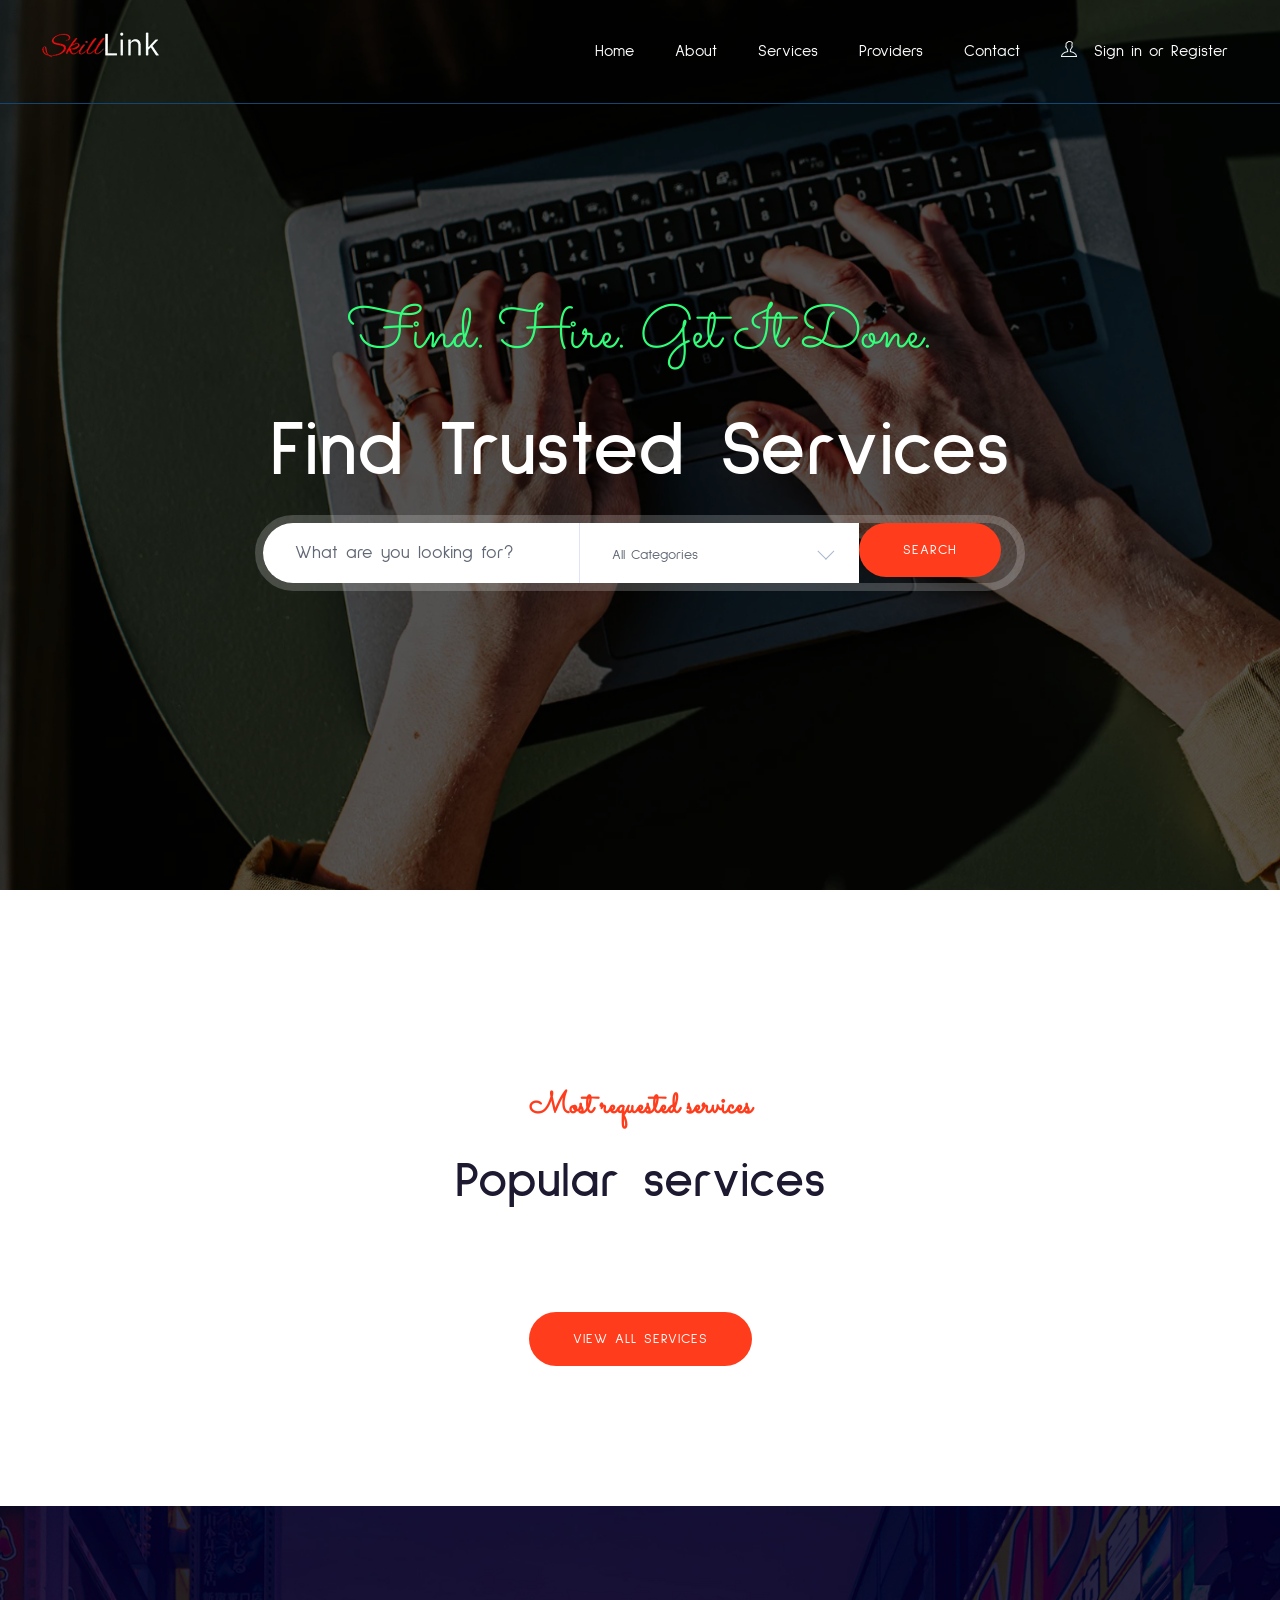
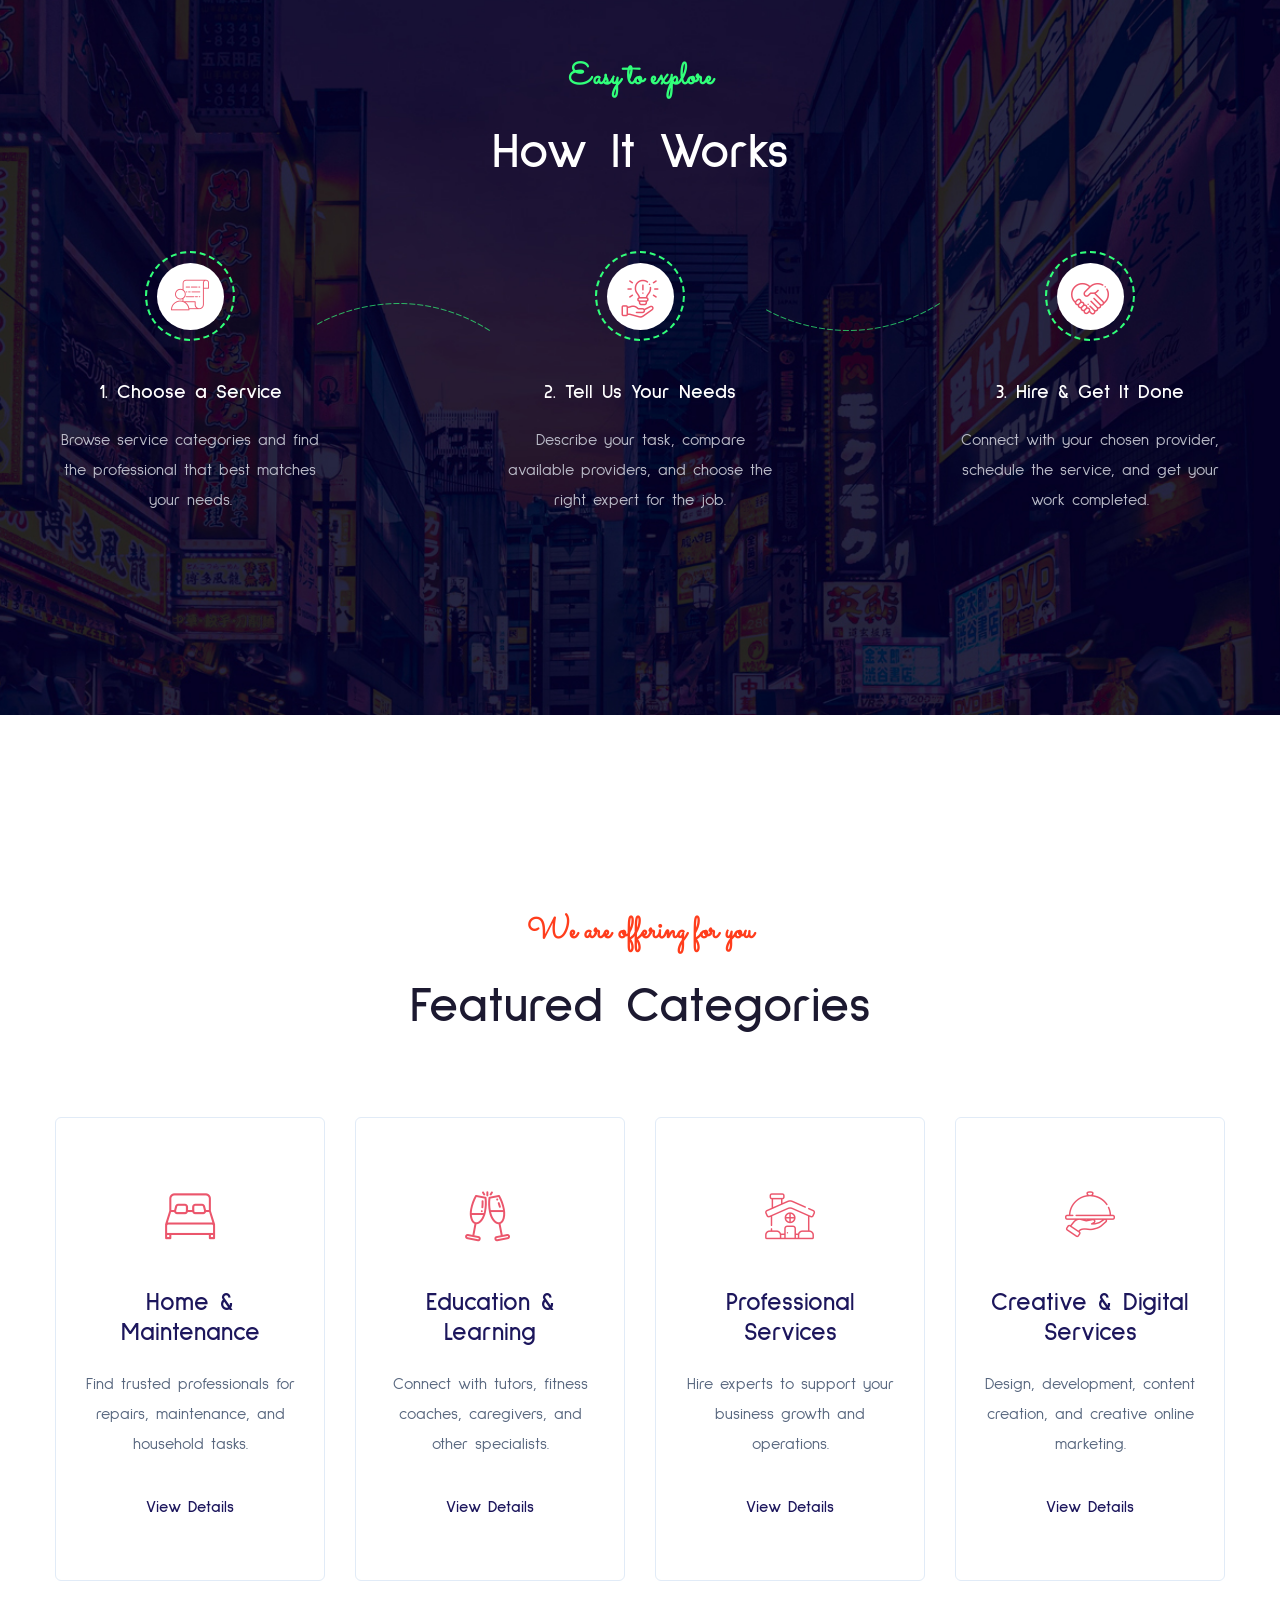
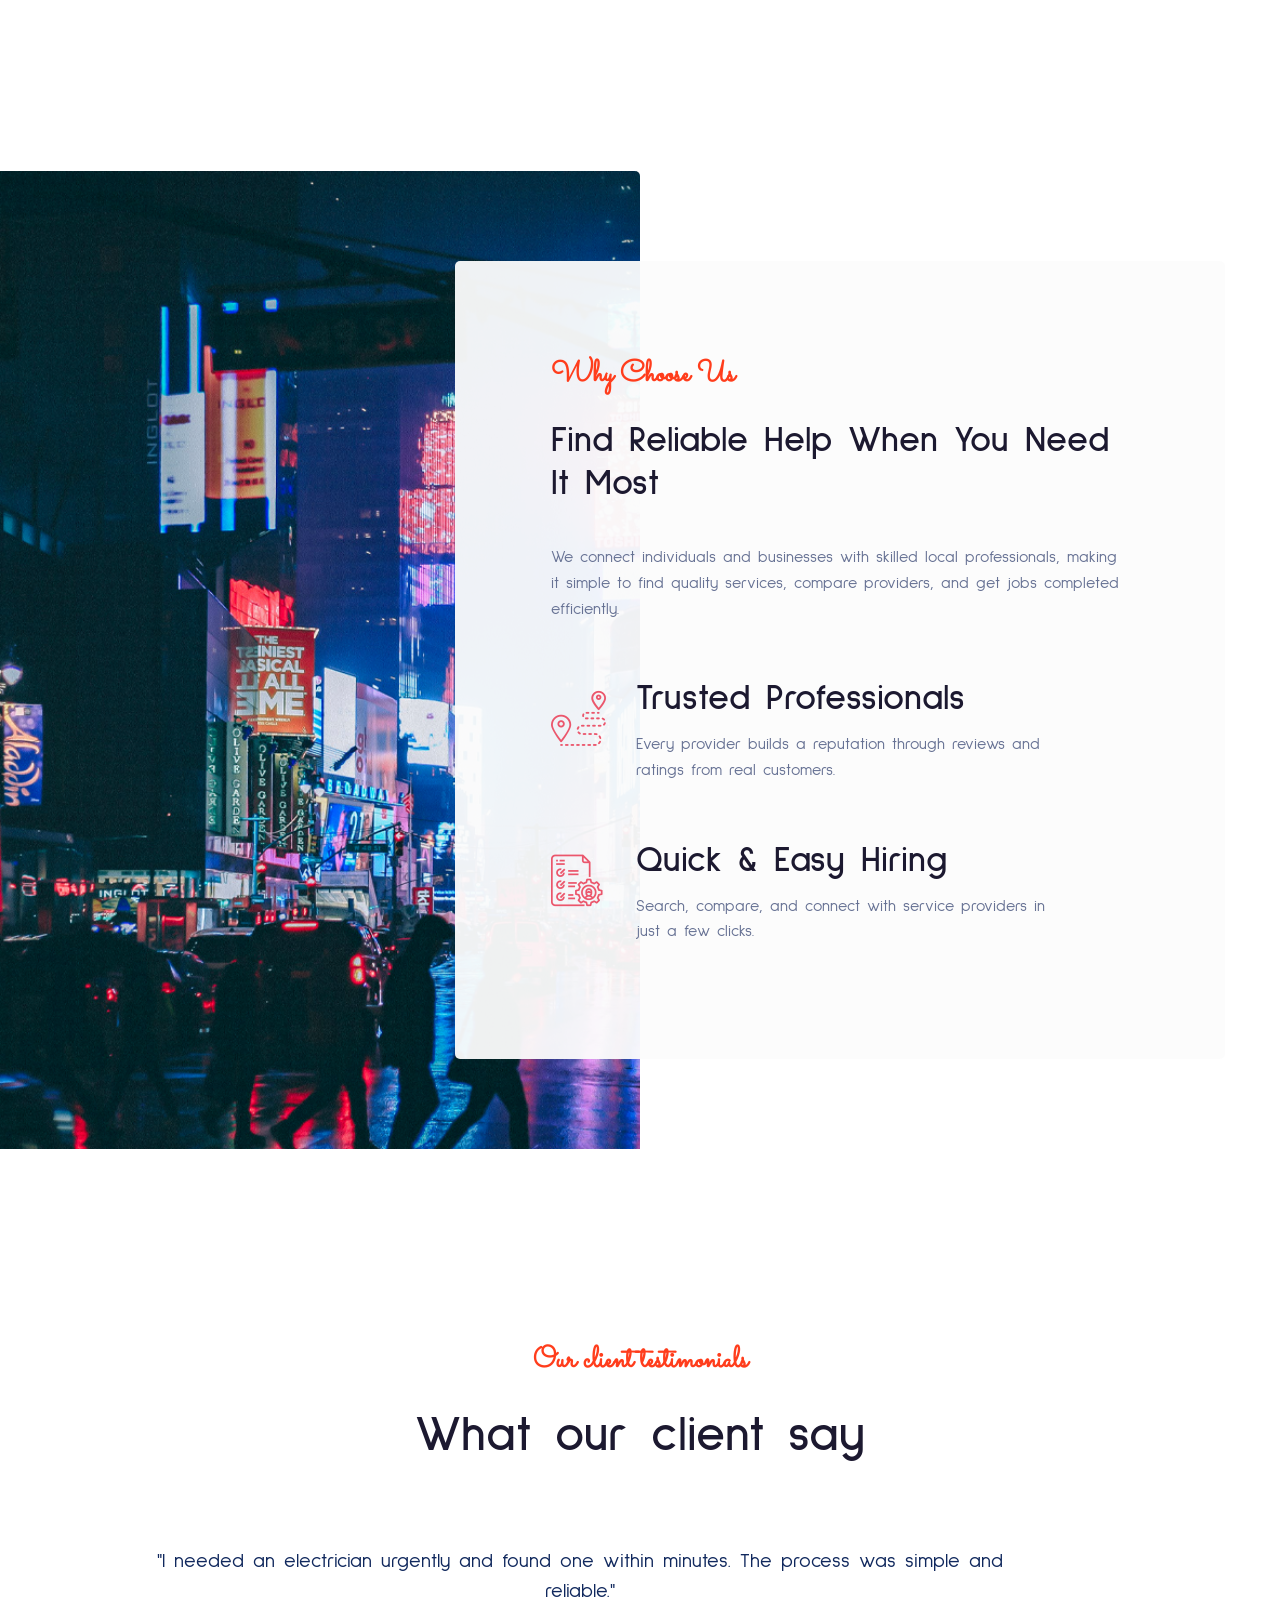
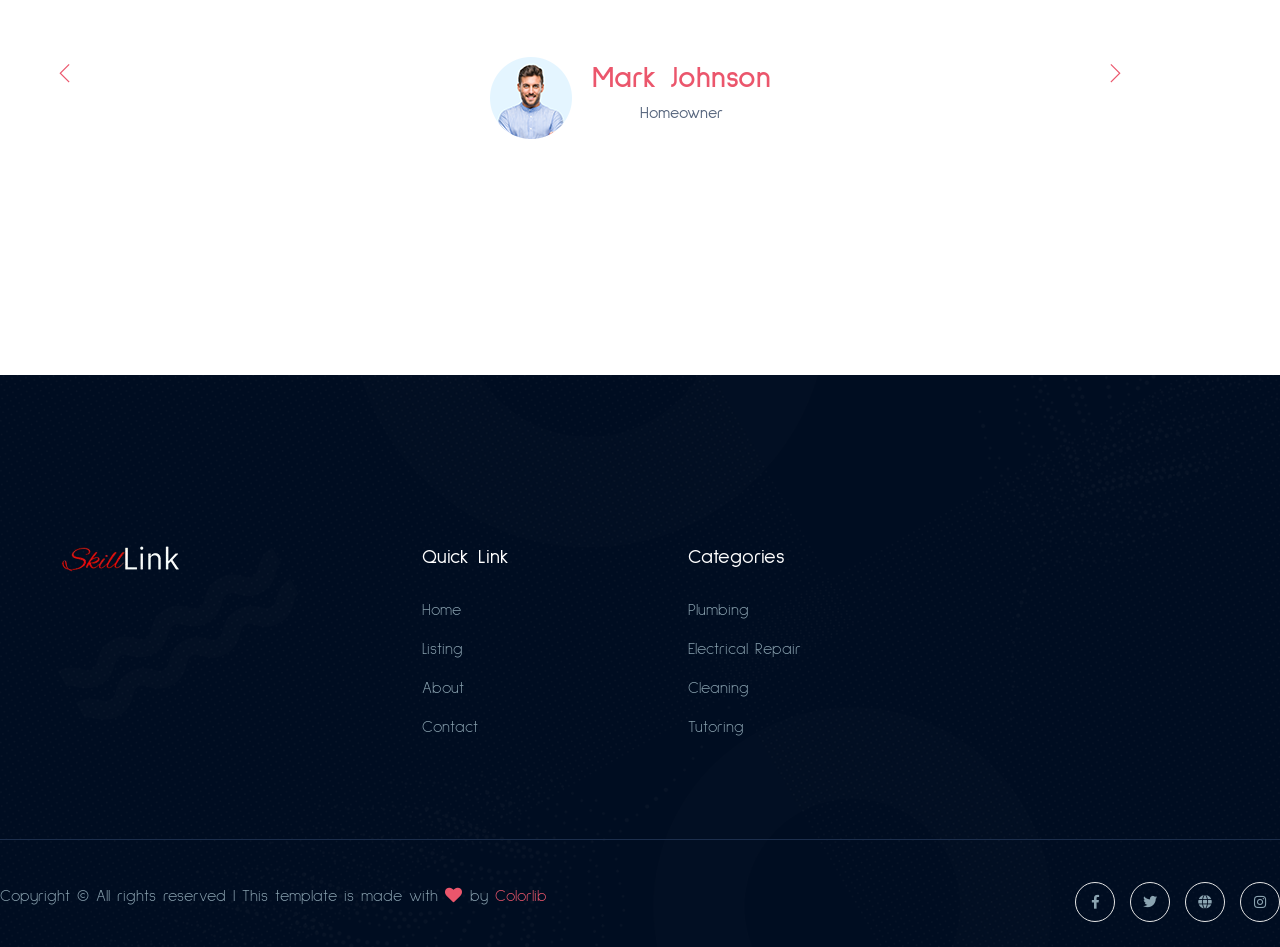
==== commit 8a658ff4: "image of reviewers change" ====
--- a/frontend/index.html
+++ b/frontend/index.html
@@ -313,7 +313,7 @@
                                     <div
                                         class="testimonial-founder d-flex align-items-center justify-content-center mb-30">
                                         <div class="founder-img">
-                                            <img src="assets/img/testmonial/Homepage_testi.png" alt="">
+                                            <img src="assets/img/testmonial/1.png" alt="image of a lady">
                                         </div>
                                         <div class="founder-text">
                                             <span>Michael Brown</span>
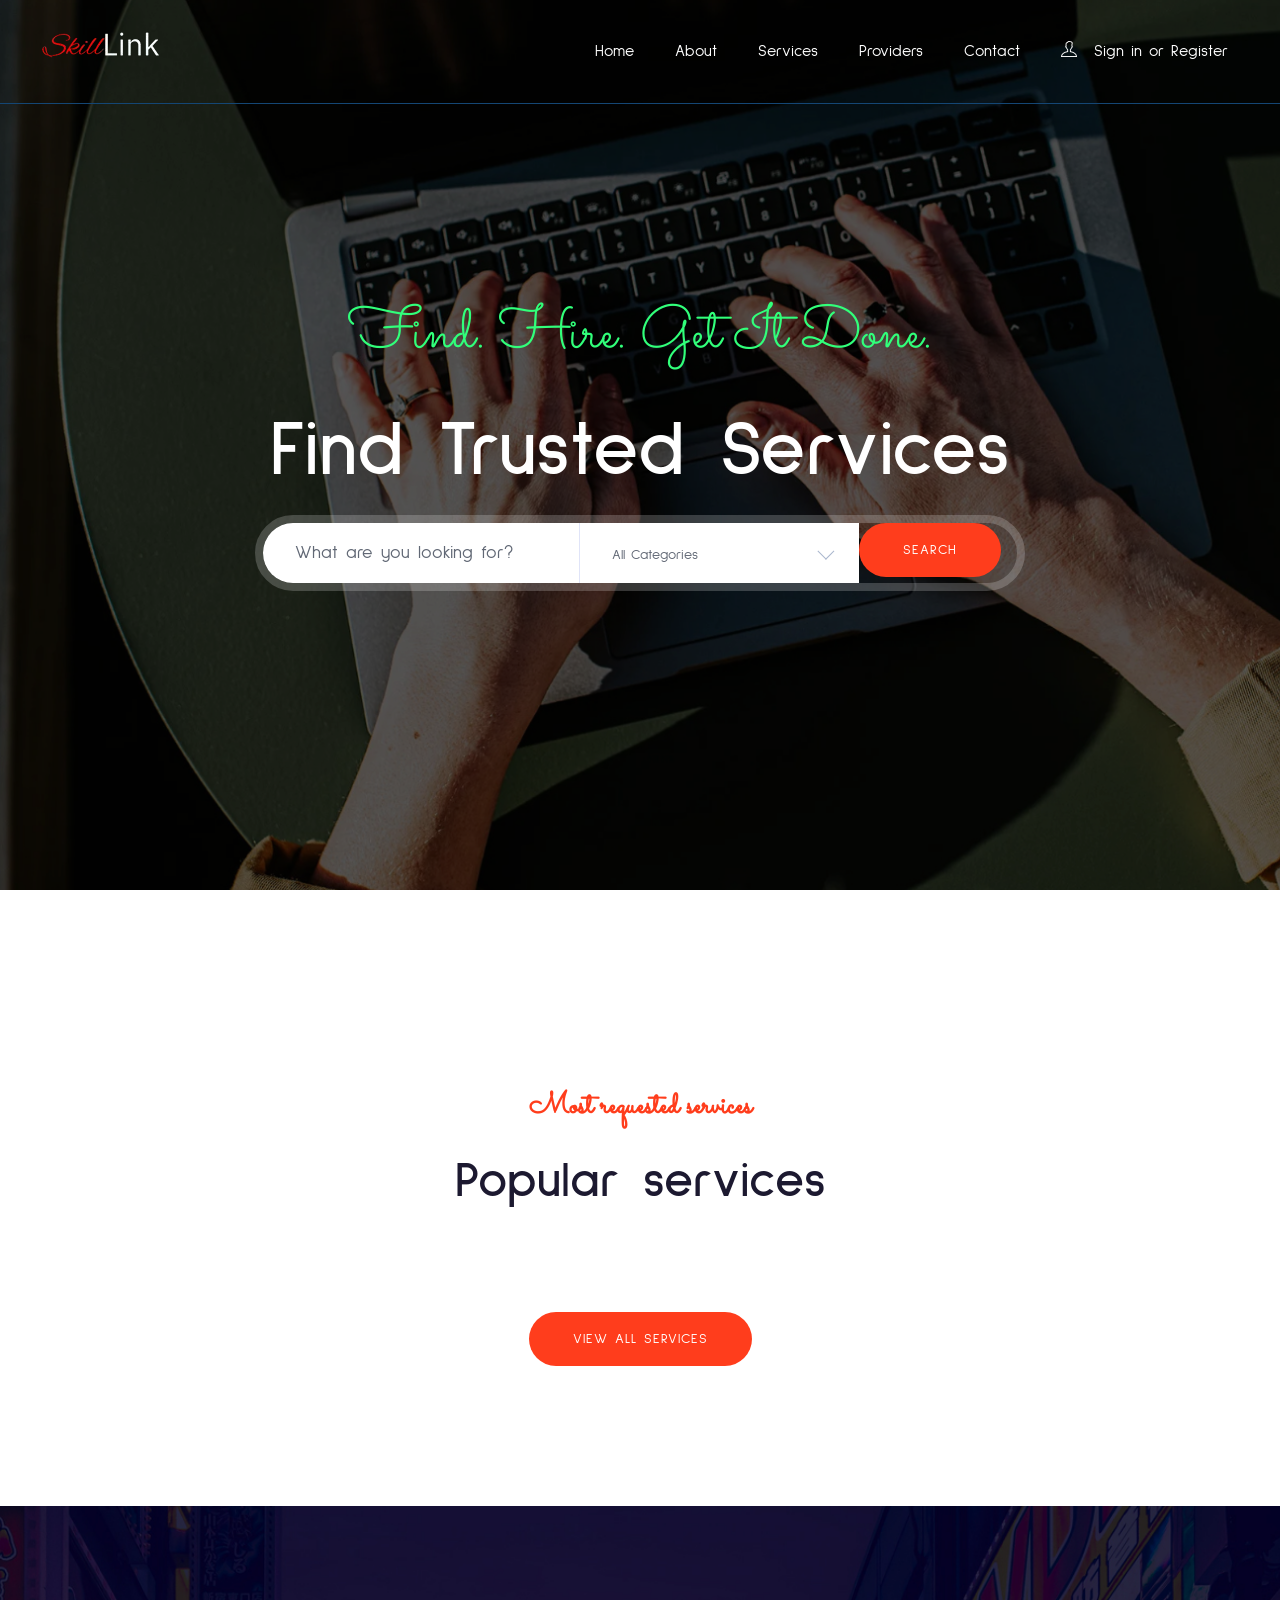
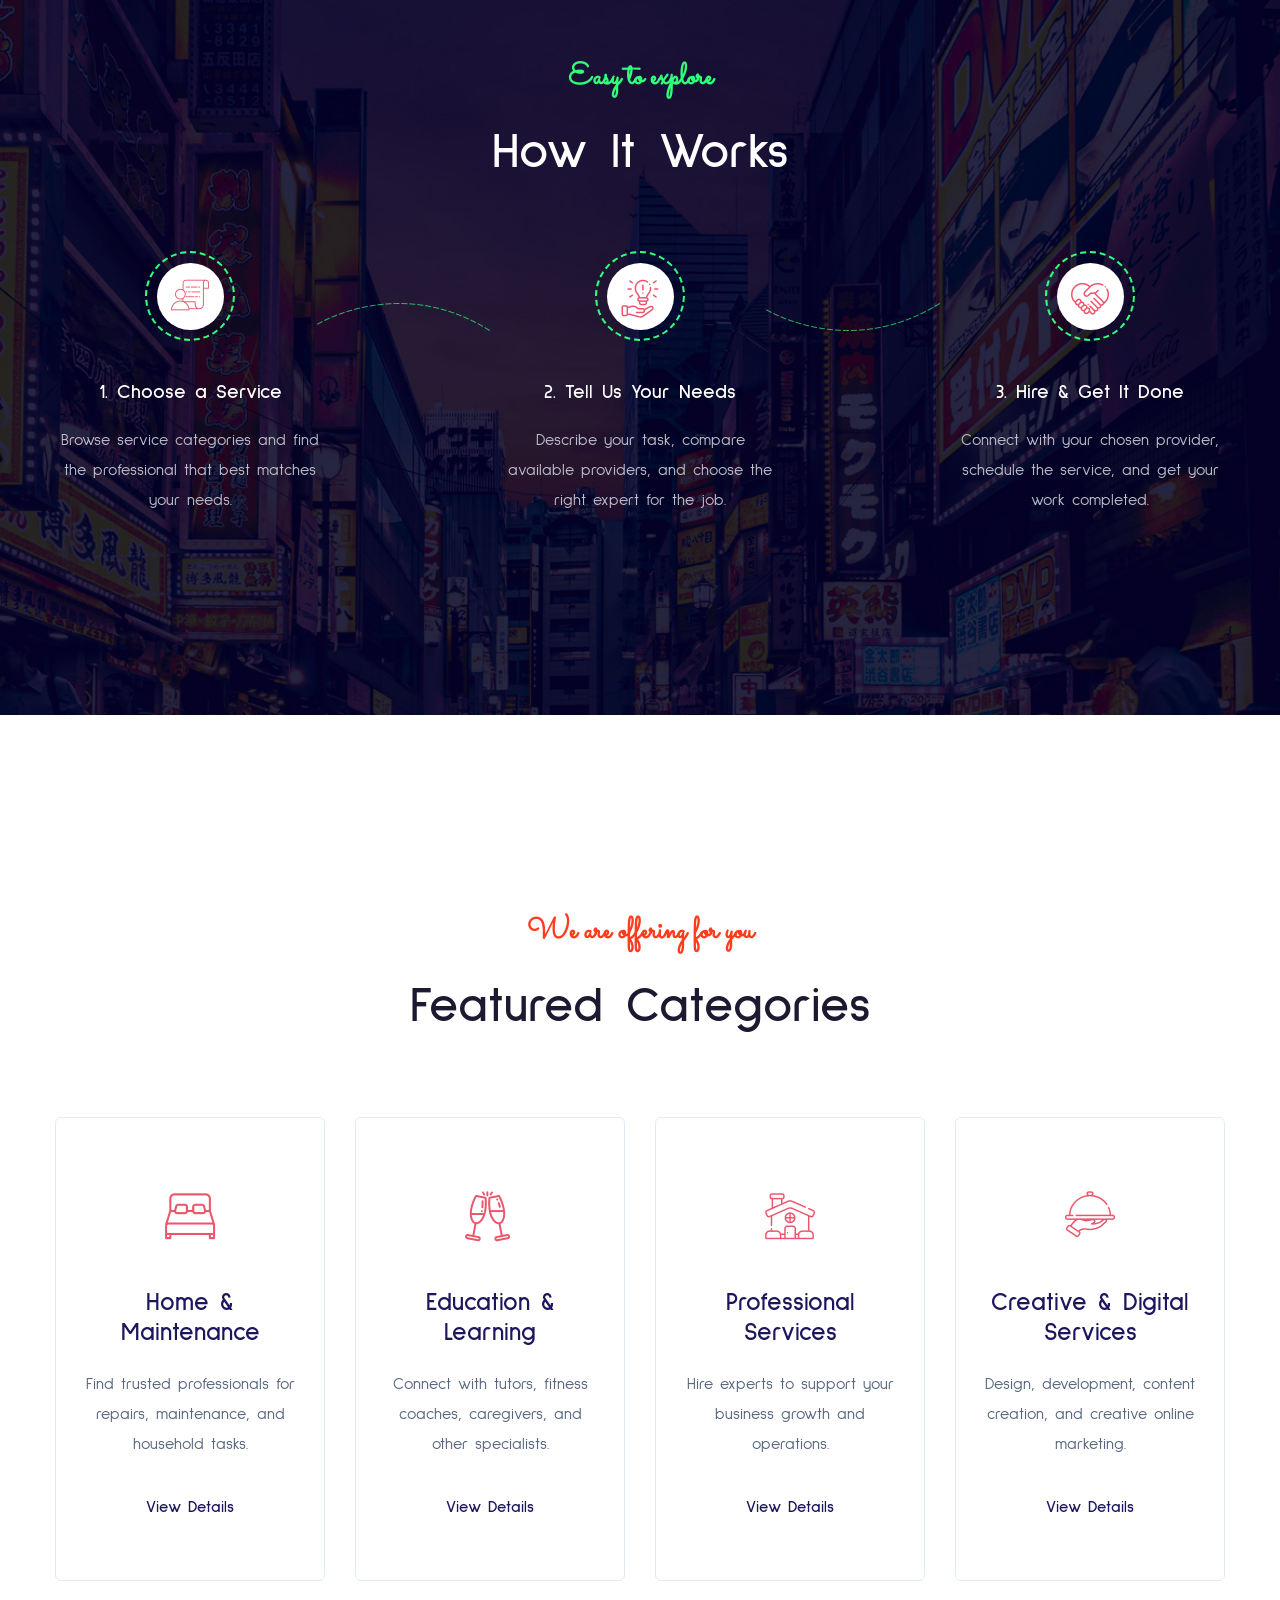
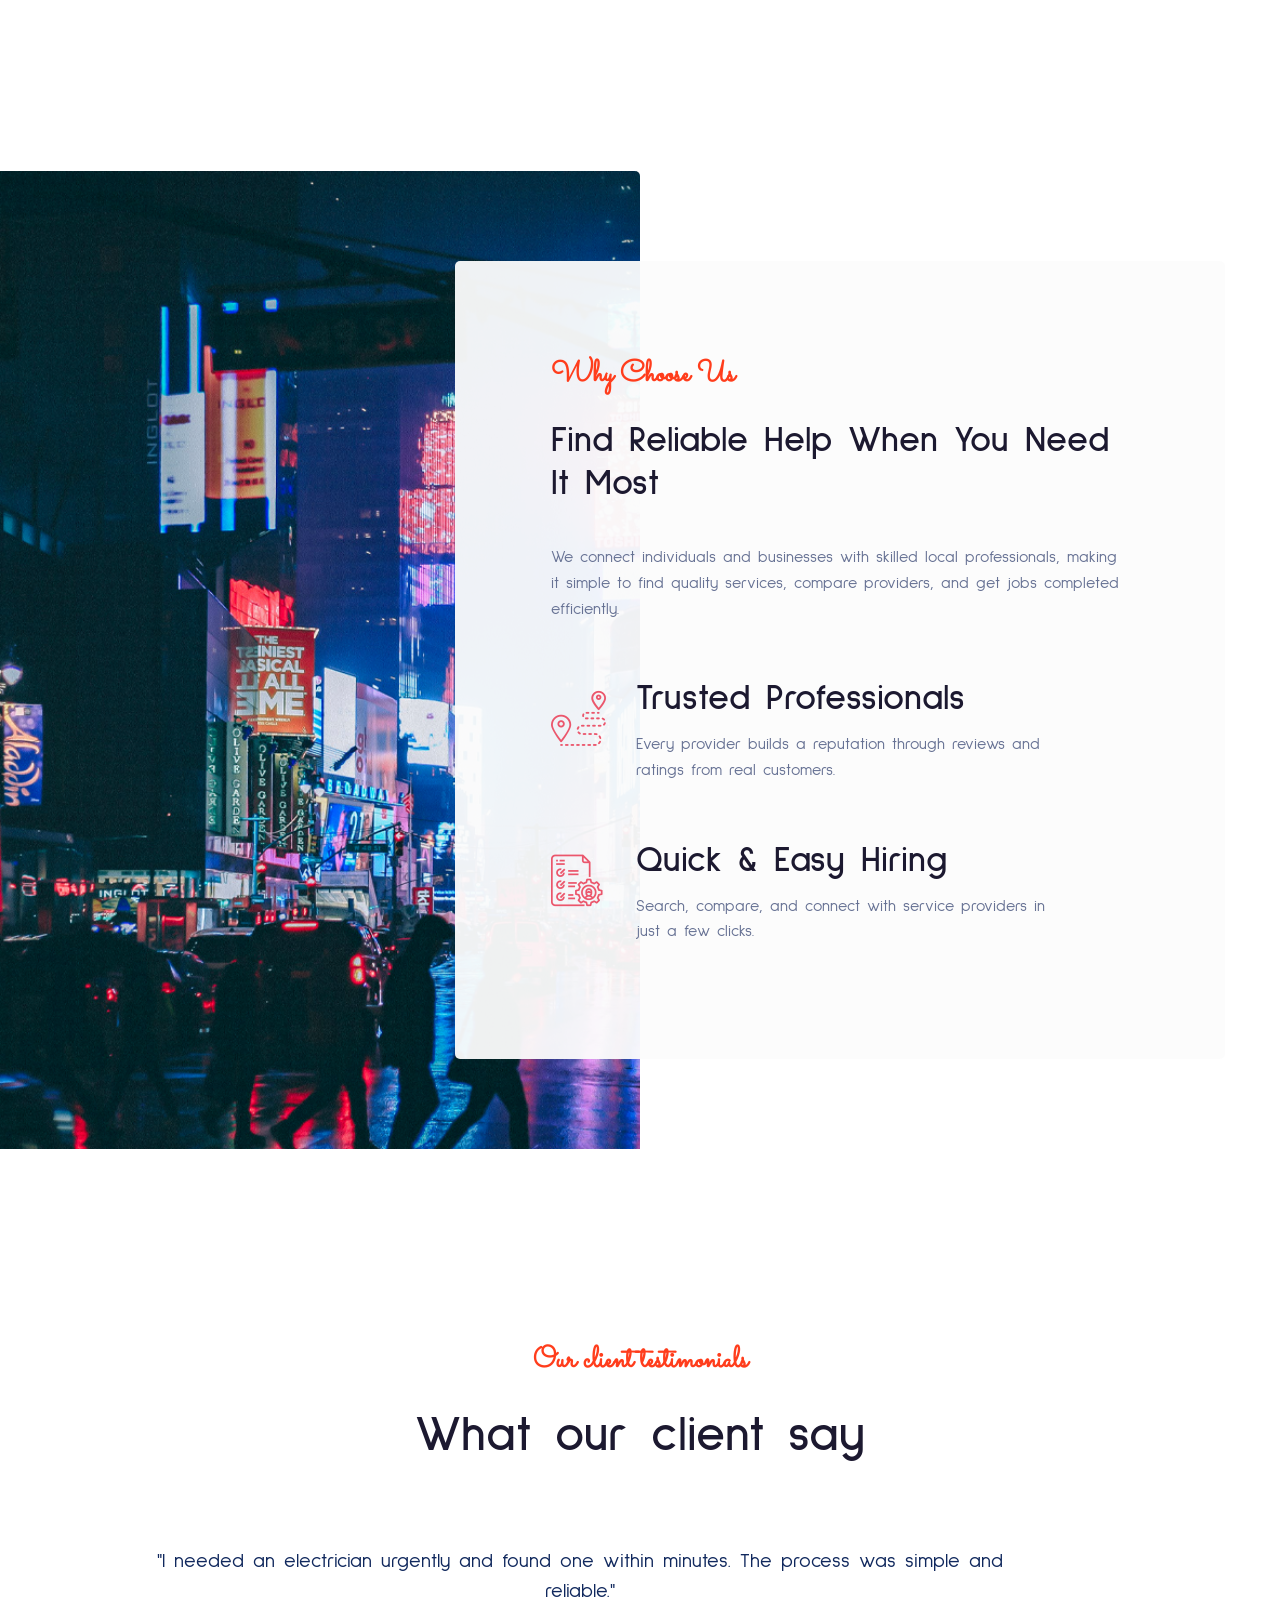
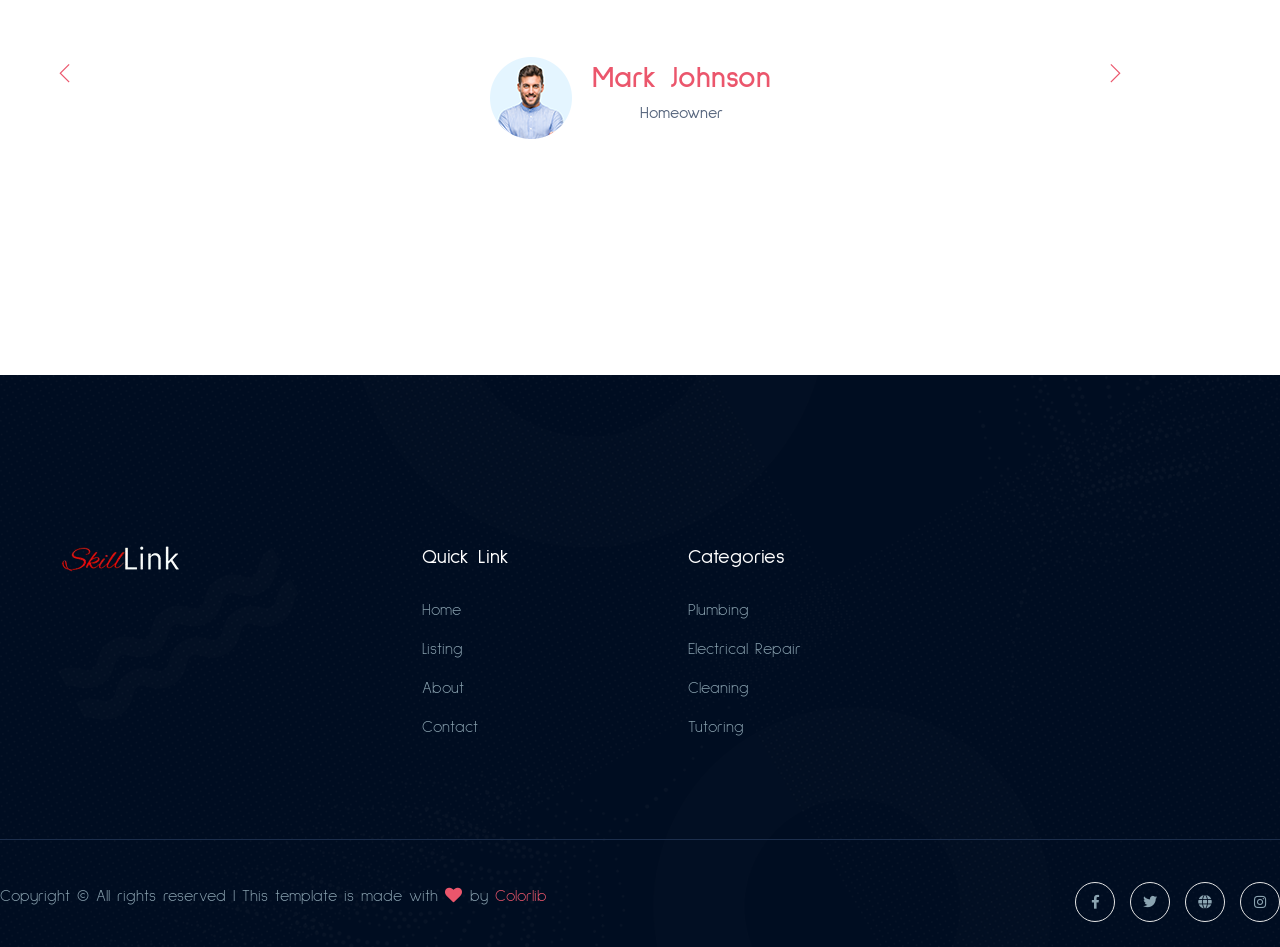
==== commit 490b5b52: "review changes" ====
--- a/frontend/index.html
+++ b/frontend/index.html
@@ -293,7 +293,7 @@
                                     <div
                                         class="testimonial-founder d-flex align-items-center justify-content-center mb-30">
                                         <div class="founder-img">
-                                            <img src="assets/img/testmonial/Homepage_testi.png" alt="">
+                                            <img src="assets/img/testmonial/Homepage_testi.png" alt="Image of a man">
                                         </div>
                                         <div class="founder-text">
                                             <span>Mark Johnson</span>
@@ -316,7 +316,7 @@
                                             <img src="assets/img/testmonial/1.png" alt="image of a lady">
                                         </div>
                                         <div class="founder-text">
-                                            <span>Michael Brown</span>
+                                            <span>Mary Brown</span>
                                             <p>Small Business Owner</p>
                                         </div>
                                     </div>
